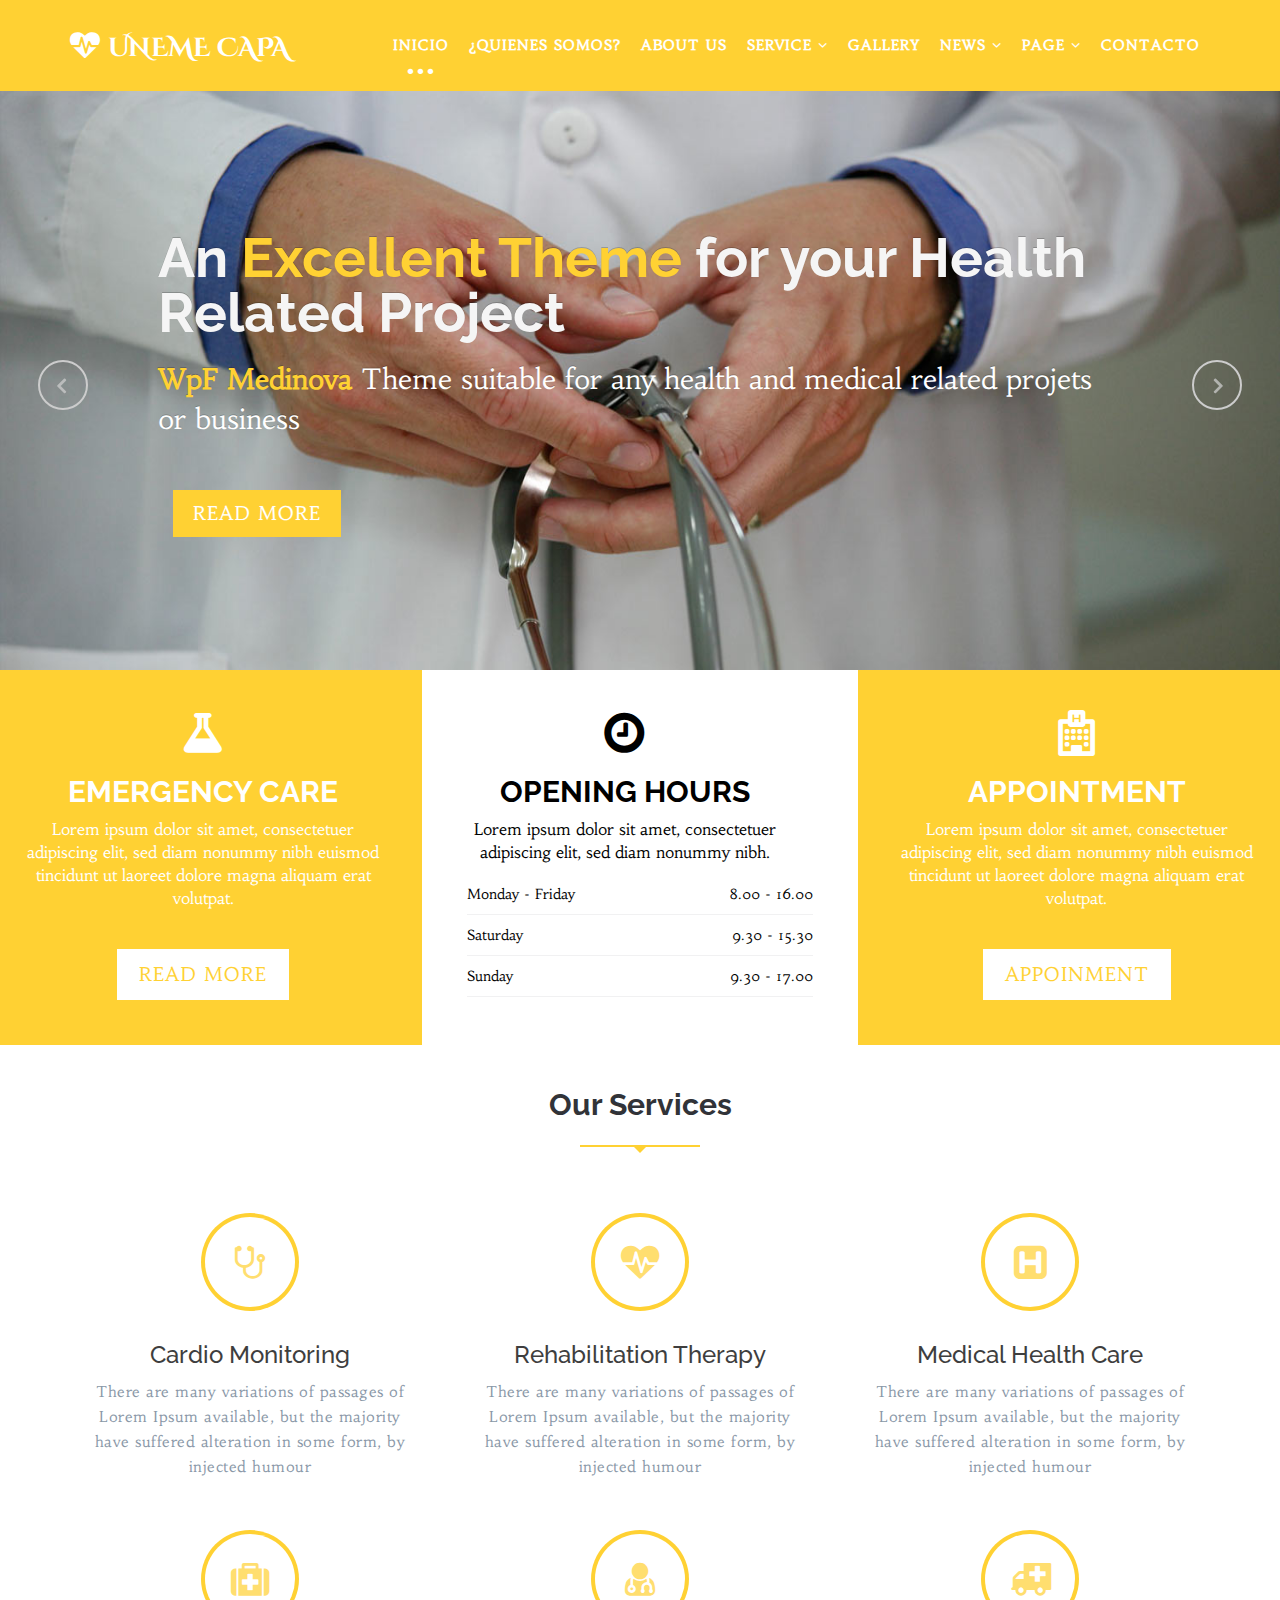
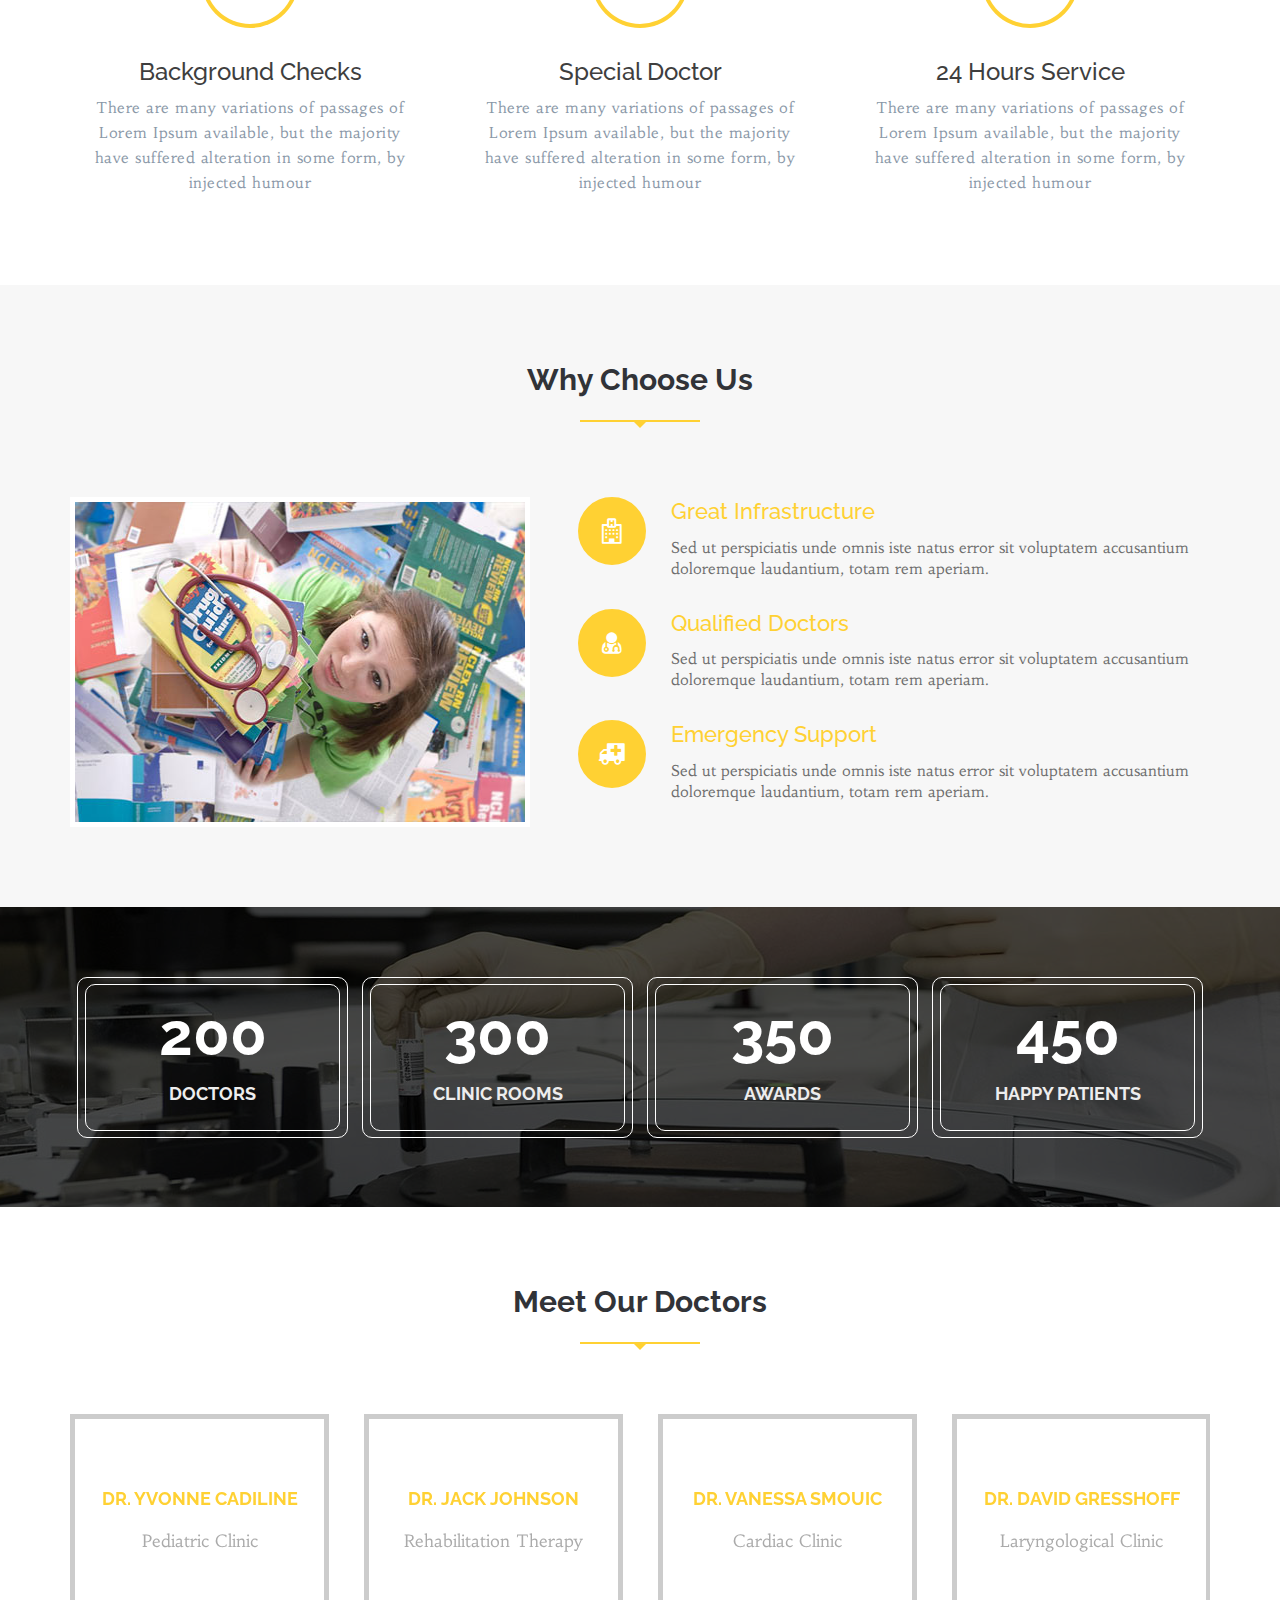
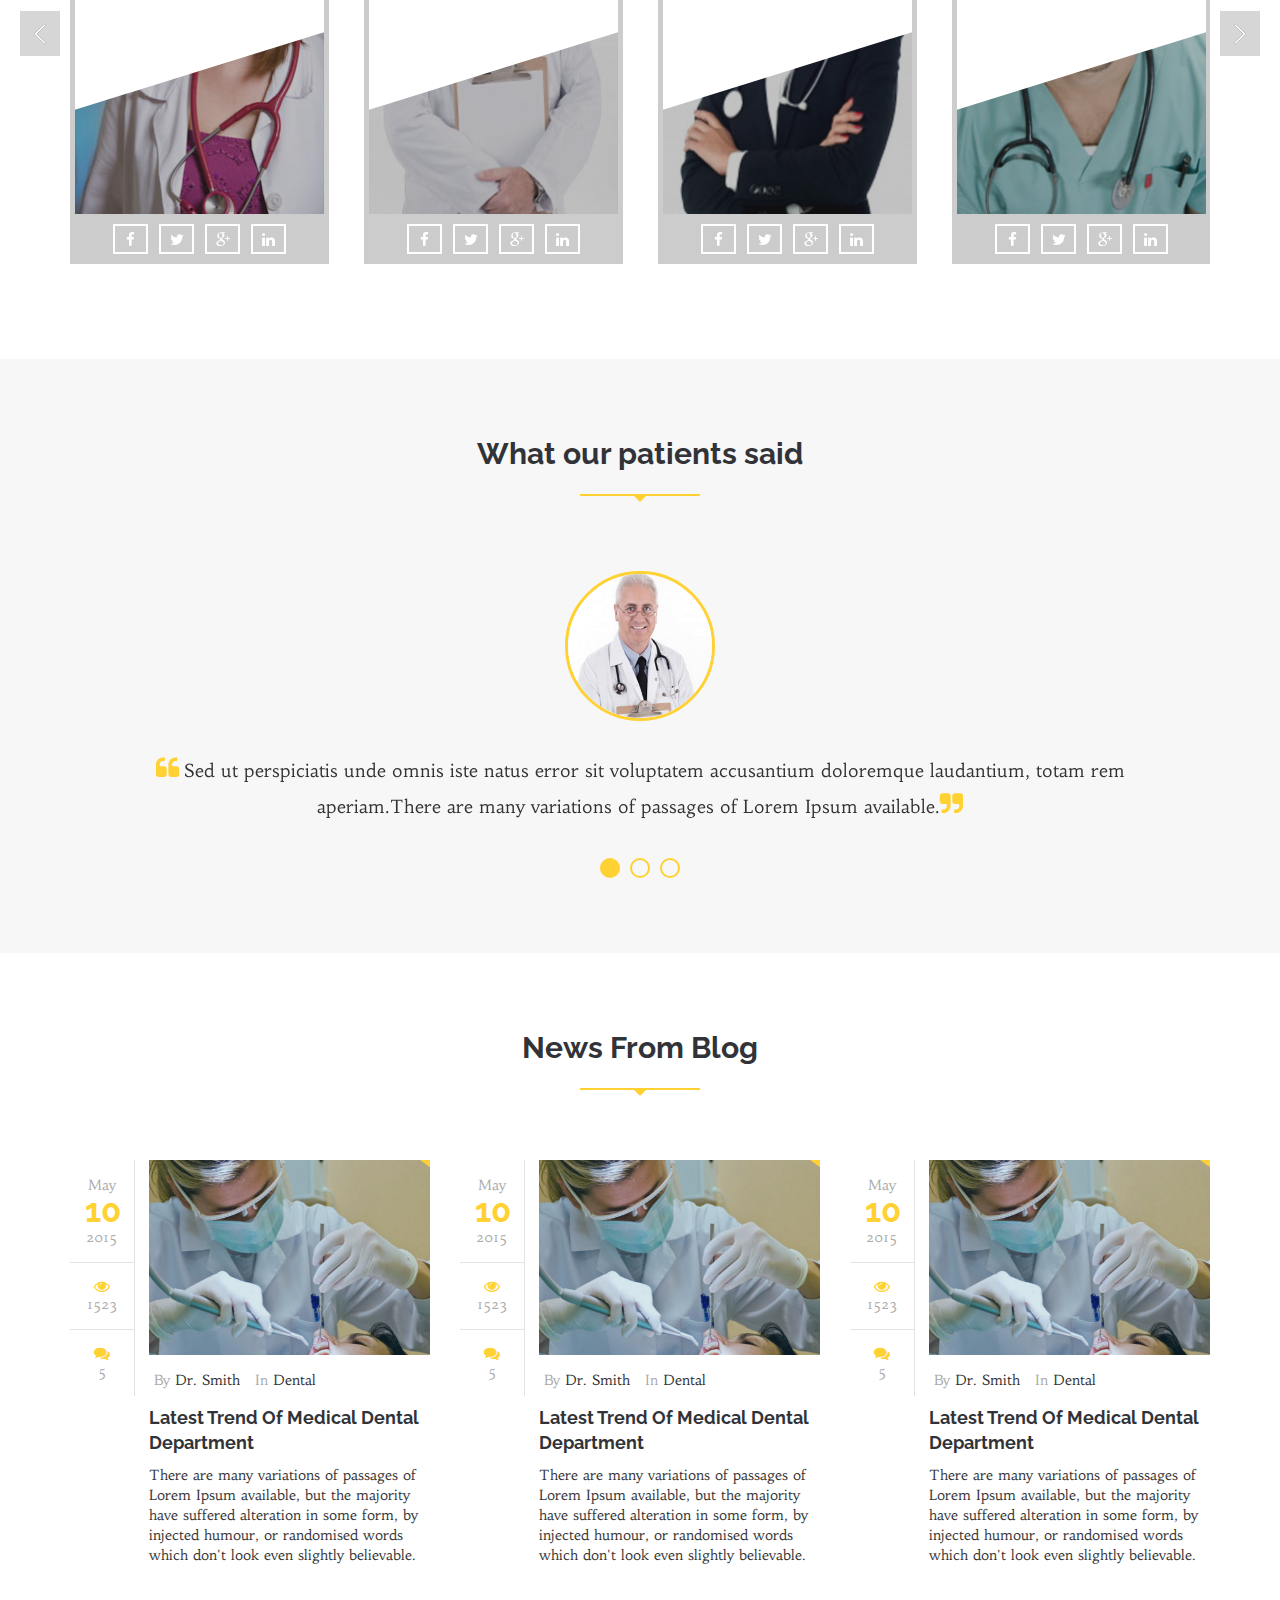
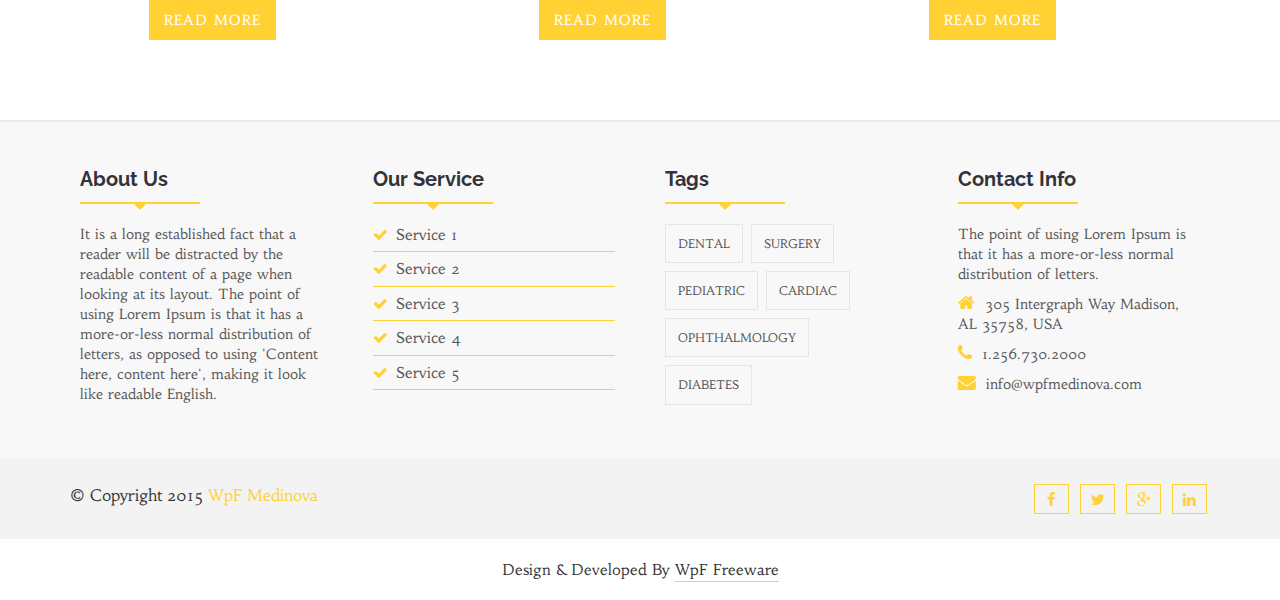
==== index.html @ f989c21c "Proyecto Inicial" ====
<!DOCTYPE html>
<html lang="en">
  <head>
    <!--=============================================== 
    Template Design By WpFreeware Team.
    Author URI : http://www.wpfreeware.com/
    ====================================================-->

    <!-- Basic Page Needs
    ================================================== -->
    <meta charset="utf-8">
    <meta http-equiv="X-UA-Compatible" content="IE=edge">
     <title>UNEME CAPA</title>

    <!-- Mobile Specific Metas
    ================================================== -->
    <meta name="viewport" content="width=device-width, initial-scale=1">

    <!-- Favicon -->
    <link rel="shortcut icon" type="image/icon" href="images/LogoUneme-PhotoRoom.png"/>

    <!-- CSS
    ================================================== -->       
    <!-- Bootstrap css file-->
    <link href="css/bootstrap.min.css" rel="stylesheet">
    <!-- Font awesome css file-->
    <link href="css/font-awesome.min.css" rel="stylesheet">       
    <!-- Default Theme css file -->
    <link id="switcher" href="css/themes/default-theme.css" rel="stylesheet">   
    <!-- Slick slider css file -->
    <link href="css/slick.css" rel="stylesheet"> 
    <!-- Photo Swipe Image Gallery -->     
    <link rel='stylesheet prefetch' href='css/photoswipe.css'>
    <link rel='stylesheet prefetch' href='css/default-skin.css'>    

    <!-- Main structure css file -->
    <link href="style.css" rel="stylesheet">
   
    <!-- Google fonts -->
    <link href='http://fonts.googleapis.com/css?family=Raleway' rel='stylesheet' type='text/css'>  
    <link href='http://fonts.googleapis.com/css?family=Habibi' rel='stylesheet' type='text/css'>   
    <link href='http://fonts.googleapis.com/css?family=Cinzel+Decorative:900' rel='stylesheet' type='text/css'>

    <!-- HTML5 shim and Respond.js for IE8 support of HTML5 elements and media queries -->
    <!-- WARNING: Respond.js doesn't work if you view the page via file:// -->
    <!--[if lt IE 9]>
      <script src="https://oss.maxcdn.com/html5shiv/3.7.2/html5shiv.min.js"></script>
      <script src="https://oss.maxcdn.com/respond/1.4.2/respond.min.js"></script>
    <![endif]--> 
  </head>
  <body>  
    
    <!-- BEGAIN PRELOADER -->
    <div id="preloader">
      <div id="status">&nbsp;</div>
    </div>
    <!-- END PRELOADER -->

    <!-- SCROLL TOP BUTTON -->
    <a class="scrollToTop" href="#"><i class="fa fa-heartbeat"></i></a>
    <!-- END SCROLL TOP BUTTON -->

    <!--=========== BEGIN HEADER SECTION ================-->
    <header id="header">
      <!-- BEGIN MENU -->
      <div class="menu_area">
        <nav class="navbar navbar-default navbar-fixed-top" role="navigation">  
          <div class="container">
            <div class="navbar-header">
              <!-- FOR MOBILE VIEW COLLAPSED BUTTON -->
              <button type="button" class="navbar-toggle collapsed" data-toggle="collapse" data-target="#navbar" aria-expanded="false" aria-controls="navbar">
                <span class="sr-only">Toggle navigation</span>
                <span class="icon-bar"></span>
                <span class="icon-bar"></span>
                <span class="icon-bar"></span>
              </button>
              <!-- LOGO -->              
              <!-- TEXT BASED LOGO -->
              <a class="navbar-brand" href="index.html"><i class="fa fa-heartbeat"></i>UNEME <span>CAPA</span></a>              
              <!-- IMG BASED LOGO  -->
              <!--  <a class="navbar-brand" href="index.html"><img src="images/logo.png" alt="logo"></a>   -->                    
            </div>
            <div id="navbar" class="navbar-collapse collapse">
              <ul id="top-menu" class="nav navbar-nav navbar-right main-nav">
                <li class="active"><a href="index.html">Inicio</a></li>
                <li><a href="features.html">¿Quienes somos?</a></li>
                <li><a href="about-us.html">About Us</a></li>
                <li class="dropdown">
                  <a href="#" class="dropdown-toggle" data-toggle="dropdown" role="button" aria-expanded="false">Service <span class="fa fa-angle-down"></span></a>
                  <ul class="dropdown-menu" role="menu">
                    <li><a href="medical-counseling.html">Medical Counseling</a></li>
                    <li><a href="medical-research.html">Medical Research</a></li>
                    <li><a href="blood-bank.html">Blood Bank</a></li>
                  </ul>
                </li>
                <li><a href="gallery.html">Gallery</a></li>
                <li class="dropdown">
                  <a href="#" class="dropdown-toggle" data-toggle="dropdown">News <span class="fa fa-angle-down"></span></a>
                  <ul class="dropdown-menu" role="menu">
                    <li><a href="blog-archive.html">Blog Archive</a></li>
                    <li><a href="blog-archive-with-left-sidebar.html">Blog Archive with Left Sidebar</a></li>
                    <li><a href="blog-archive-with-right-sidebar.html">Blog Archive with Right Sidebar</a></li>
                    <li><a href="blog-single.html">Blog Single</a></li>
                    <li><a href="blog-single-with-left-sidebar.html">Blog Single with Left Sidebar</a></li>
                    <li><a href="blog-single-with-right-sidebar.html">Blog Single with Right Sidebar</a></li>           
                  </ul>
                </li>
                <li class="dropdown">
                  <a href="#" class="dropdown-toggle" data-toggle="dropdown" role="button" aria-expanded="false">Page <span class="fa fa-angle-down"></span></a>
                  <ul class="dropdown-menu" role="menu">
                    <li><a href="404.html">404 Page</a></li>
                    <li><a href="#">Link Two</a></li>
                    <li><a href="#">Link Three</a></li>               
                  </ul>
                </li>               
                <li><a href="contact.html">Contacto</a></li>
              </ul>           
            </div><!--/.nav-collapse -->
          </div>     
        </nav>  
      </div>
      <!-- END MENU -->    
    </header>
    <!--=========== END HEADER SECTION ================-->   

    <!--=========== BEGIN SLIDER SECTION ================-->
    <section id="sliderArea">
      <!-- Start slider wrapper -->      
      <div class="top-slider">
        <!-- Start First slide -->
        <div class="top-slide-inner">
          <div class="slider-img">
            <img src="images/14.jpg" alt="">
          </div>
          <div class="slider-text">
            <h2>An <strong>Excellent Theme</strong> for your Health Related Project</h2>
            <p><strong>WpF Medinova</strong> Theme suitable for any health and medical related projets or business</p>
            <div class="readmore_area">
              <a data-hover="Read More" href="#"><span>Read More</span></a>                
            </div>
          </div>
        </div>
        <!-- End First slide -->

        <!-- Start 2nd slide -->
        <div class="top-slide-inner">
          <div class="slider-img">
            <img src="images/15.jpg" alt="">
          </div>
          <div class="slider-text">
            <h2><strong>Best Template</strong> For your Medical Website</h2>
            <p><strong>WpF Medinova</strong> Theme suitable for any health and medical related projets or business</p>
            <div class="readmore_area">
              <a data-hover="Read More" href="#"><span>Read More</span></a>                
            </div>
          </div>
        </div>
        <!-- End 2nd slide -->

        <!-- Start Third slide -->
        <div class="top-slide-inner">
          <div class="slider-img">
            <img src="images/7.jpg" alt="">
          </div>
          <div class="slider-text">
            <h2>An <strong>Excellent Theme</strong> for your Health Related Project</h2>
            <p><strong>WpF Medinova</strong> Theme suitable for any health and medical related projets or business</p>
            <div class="readmore_area">
              <a data-hover="Read More" href="#"><span>Read More</span></a>                
            </div>
          </div>
        </div>
        <!-- End Third slide -->

        <!-- Start Fourth slide -->
        <div class="top-slide-inner">
          <div class="slider-img">
            <img src="images/12.jpg" alt="">
          </div>
          <div class="slider-text">
            <h2><strong>Best Template</strong> For your Medical Website</h2>
            <p><strong>WpF Medinova</strong> Theme suitable for any health and medical related projets or business</p>
            <div class="readmore_area">
              <a data-hover="Read More" href="#"><span>Read More</span></a>                
            </div>
          </div>
        </div>
        <!-- End Fourth slide -->

        <!-- Start Fifth slide -->
        <div class="top-slide-inner">
          <div class="slider-img">
            <img src="images/9.jpg" alt="">
          </div>
          <div class="slider-text">
            <h2>An <strong>Excellent Theme</strong> for your Health Related Project</h2>
            <p><strong>WpF Medinova</strong> Theme suitable for any health and medical related projets or business</p>
            <div class="readmore_area">
              <a data-hover="Read More" href="#"><span>Read More</span></a>                
            </div>
          </div>
        </div>
        <!-- End Fifth slide -->
      </div><!-- /top-slider -->
    </section>
    <!--=========== END SLIDER SECTION ================-->

    <!--=========== BEGIN Top Feature SECTION ================-->
    <section id="topFeature">
      <div class="row">
        <!-- Start Single Top Feature -->
        <div class="col-lg-4 col-md-4">
          <div class="row">
            <div class="single-top-feature">
              <span class="fa fa-flask"></span>
              <h3>Emergency Care</h3>
              <p>Lorem ipsum dolor sit amet, consectetuer adipiscing elit, sed diam nonummy nibh euismod tincidunt ut laoreet dolore magna aliquam erat volutpat.</p>
              <div class="readmore_area">
                <a href="#" data-hover="Read More"><span>Read More</span></a>
              </div>
            </div>
          </div>
        </div>
        <!-- End Single Top Feature -->
         
        <!-- Start Single Top Feature -->
        <div class="col-lg-4 col-md-4">
          <div class="row">
            <div class="single-top-feature opening-hours">
              <span class="fa fa-clock-o"></span>
              <h3>Opening Hours</h3>
              <p>Lorem ipsum dolor sit amet, consectetuer adipiscing elit, sed diam nonummy nibh.</p>
              <ul class="opening-table">
                <li>
                  <span>Monday - Friday</span>
                  <div class="value">8.00 - 16.00</div>
                </li>
                <li>
                  <span>Saturday</span>
                  <div class="value">9.30 - 15.30</div>
                </li>
                <li>
                  <span>Sunday</span>
                  <div class="value">9.30 - 17.00</div>
                </li>
              </ul>              
            </div>
          </div>
        </div>
        <!-- End Single Top Feature -->

        <!-- Start Single Top Feature -->
        <div class="col-lg-4 col-md-4">
          <div class="row">
            <div class="single-top-feature">
              <span class="fa fa-hospital-o"></span>
              <h3>Appointment</h3>
              <p>Lorem ipsum dolor sit amet, consectetuer adipiscing elit, sed diam nonummy nibh euismod tincidunt ut laoreet dolore magna aliquam erat volutpat.</p>
              <div class="readmore_area">
                <a data-toggle="modal" data-target="#myModal" href="#" data-hover="Appoinment"><span>Appoinment</span></a>    
              </div>
              <!-- start modal window -->
              <div class="modal fade" id="myModal" tabindex="-1" role="dialog" aria-labelledby="myModalLabel" aria-hidden="true">
                <div class="modal-dialog">
                  <div class="modal-content">
                    <div class="modal-header">
                      <button type="button" class="close" data-dismiss="modal" aria-hidden="true">&times;</button>
                      <h4 class="modal-title" id="myModalLabel">Appoinment Details</h4>
                    </div>
                    <div class="modal-body">
                      <div class="appointment-area">
                        <form class="appointment-form">
                          <div class="row">
                            <div class="col-md-6 col-sm-6">
                              <label class="control-label">Your name <span class="required">*</span>
                              </label>
                              <input type="text" class="wp-form-control wpcf7-text" placeholder="Your name">
                            </div>
                            <div class="col-md-6 col-sm-6">
                              <label class="control-label">Your Email <span class="required">*</span>
                              </label>
                              <input type="mail" class="wp-form-control wpcf7-email" placeholder="Email address">  
                            </div>
                          </div>
                          <div class="row">
                            <div class="col-md-6 col-sm-6">
                              <label class="control-label">Your Birth <span class="required">*</span>
                              </label>
                              <input type="text" class="wp-form-control wpcf7-text" placeholder="dd/mm/yy">
                            </div>
                            <div class="col-md-6 col-sm-6">
                              <label class="control-label">Your Phone <span class="required">*</span>
                              </label>
                              <input type="text" class="wp-form-control wpcf7-text" placeholder="Phone No">  
                            </div>
                          </div>
                          <div class="row">
                            <div class="col-md-6 col-sm-6">
                              <label class="control-label">Appointment Date <span class="required">*</span>
                              </label>
                              <input type="text" class="wp-form-control wpcf7-text" placeholder="dd/mm/yy">
                            </div>
                            <div class="col-md-6 col-sm-6">
                              <label class="control-label">Select Department <span class="required">*</span>
                              </label>
                              <select class="wp-form-control wpcf7-select">
                                <option val="1">Dental</option>
                                <option val="2">cardiology</option>
                                <option val="3">neurology</option>
                                <option val="4">Drugstore</option>
                                <option val="5">x-ray</option>
                                <option val="6">birth</option>
                                <option val="7">general</option>
                                <option val="8">testing</option>
                                <option val="9">first-aid</option>
                                <option val="10">immunizations</option><option val="11">pulmonary</option>
                              </select> 
                            </div>
                          </div>         
                          <input type="text" class="wp-form-control wpcf7-text" placeholder="Subject">
                          <textarea class="wp-form-control wpcf7-textarea" cols="30" rows="10" placeholder="What would you like to tell us"></textarea>
                         <button class="wpcf7-submit button--itzel" type="submit"><i class="button__icon fa fa-share"></i><span>Book Appointment</span></button>  
                        </form>
                      </div>
                    </div>                    
                  </div><!-- /.modal-content -->
                </div><!-- /.modal-dialog -->
              </div><!-- /.modal -->
            </div>
          </div>
        </div>
        <!-- End Single Top Feature -->
      </div>
    </section>
    <!--=========== END Top Feature SECTION ================-->

    <!--=========== BEGIN Service SECTION ================-->
    <section id="service">
      <div class="container">
        <div class="row">
          <div class="col-lg-12 col-md-12">
            <div class="service-area">
              <!-- Start Service Title -->
              <div class="section-heading">
                <h2>Our Services</h2>
                <div class="line"></div>
              </div>
              <!-- Start Service Content -->
              <div class="service-content">
                <div class="row">
                  <!-- Start Single Service -->
                  <div class="col-lg-4 col-md-4">
                    <div class="single-service">
                      <div class="service-icon">
                        <span class="fa fa-stethoscope service-icon-effect"></span>  
                      </div>                      
                      <h3><a href="#">Cardio Monitoring</a></h3>
                      <p>There are many variations of passages of Lorem Ipsum available, but the majority have suffered alteration in some form, by injected humour</p>
                    </div>
                  </div>
                  <!-- Start Single Service -->
                  <div class="col-lg-4 col-md-4">
                    <div class="single-service">
                      <div class="service-icon">
                        <span class="fa fa-heartbeat service-icon-effect"></span>  
                      </div>                      
                      <h3><a href="#">Rehabilitation Therapy</a></h3>
                      <p>There are many variations of passages of Lorem Ipsum available, but the majority have suffered alteration in some form, by injected humour</p>
                    </div>
                  </div>
                  <!-- Start Single Service -->
                  <div class="col-lg-4 col-md-4">
                    <div class="single-service">
                      <div class="service-icon">
                        <span class="fa fa-h-square service-icon-effect"></span>  
                      </div>                      
                      <h3><a href="#">Medical Health Care</a></h3>
                      <p>There are many variations of passages of Lorem Ipsum available, but the majority have suffered alteration in some form, by injected humour</p>
                    </div>
                  </div>
                  <!-- Start Single Service -->
                  <div class="col-lg-4 col-md-4">
                    <div class="single-service">
                      <div class="service-icon">
                        <span class="fa fa-medkit service-icon-effect"></span>  
                      </div>                      
                      <h3><a href="#">Background Checks</a></h3>
                      <p>There are many variations of passages of Lorem Ipsum available, but the majority have suffered alteration in some form, by injected humour</p>
                    </div>
                  </div>
                  <!-- Start Single Service -->
                  <div class="col-lg-4 col-md-4">
                    <div class="single-service">
                      <div class="service-icon">
                        <span class="fa fa-user-md service-icon-effect"></span>  
                      </div>                      
                      <h3><a href="#">Special Doctor</a></h3>
                      <p>There are many variations of passages of Lorem Ipsum available, but the majority have suffered alteration in some form, by injected humour</p>
                    </div>
                  </div>
                  <!-- Start Single Service -->
                  <div class="col-lg-4 col-md-4">
                    <div class="single-service">
                      <div class="service-icon">
                        <span class="fa fa-ambulance service-icon-effect"></span>  
                      </div>                      
                      <h3><a href="#">24 Hours Service</a></h3>
                      <p>There are many variations of passages of Lorem Ipsum available, but the majority have suffered alteration in some form, by injected humour</p>
                    </div>
                  </div>
                </div>
              </div>
            </div>
          </div>
        </div>
      </div>
    </section>
    <!--=========== End Service SECTION ================-->

    <!--=========== BEGAIN Why Choose Us SECTION ================-->
    <section id="whychooseSection">
      <div class="container">
        <div class="row">
          <div class="col-lg-12 col-md-12">
            <div class="service-area">
              <!-- Start Service Title -->
              <div class="section-heading">
                <h2>Why Choose Us</h2>
                <div class="line"></div>
              </div>              
            </div>
          </div>
          <div class="col-lg-12 col-md-12">
            <div class="row">
              <div class="col-lg-5 col-md-6 col-sm-6 col-xs-12">
                <div class="whyChoose-left">
                  <div class="whychoose-slider">
                    <div class="whychoose-singleslide">
                      <img src="images/choose-us-img1.jpg" alt="img">
                    </div>
                    <div class="whychoose-singleslide">
                      <img src="images/choose-us-img2.jpg" alt="img">
                    </div>
                    <div class="whychoose-singleslide">
                      <img src="images/choose-us-img3.jpg" alt="img">
                    </div>
                  </div>
                </div>
              </div>
              <div class="col-lg-7 col-md-6 col-sm-6 col-xs-12">
                <div class="whyChoose-right">
                  <div class="media">
                    <div class="media-left">
                      <a href="#" class="media-icon">
                        <span class="fa fa-hospital-o"></span>
                      </a>
                    </div>
                    <div class="media-body">
                      <h4 class="media-heading">Great Infrastructure</h4>
                      <p>Sed ut perspiciatis unde omnis iste natus error sit voluptatem accusantium doloremque laudantium, totam rem aperiam.</p>  
                    </div>
                  </div>
                  <div class="media">
                    <div class="media-left">
                      <a href="#" class="media-icon">
                        <span class="fa fa-user-md"></span>
                      </a>
                    </div>
                    <div class="media-body">
                      <h4 class="media-heading">Qualified Doctors</h4>
                      <p>Sed ut perspiciatis unde omnis iste natus error sit voluptatem accusantium doloremque laudantium, totam rem aperiam.</p>  
                    </div>
                  </div>
                  <div class="media">
                    <div class="media-left">
                      <a href="#" class="media-icon">
                        <span class="fa fa-ambulance"></span>
                      </a>
                    </div>
                    <div class="media-body">
                      <h4 class="media-heading">Emergency Support</h4>
                      <p>Sed ut perspiciatis unde omnis iste natus error sit voluptatem accusantium doloremque laudantium, totam rem aperiam.</p>  
                    </div>
                  </div>
                </div>
              </div>
            </div>
          </div>          
        </div>
      </div>
    </section>
    <!--=========== END Why Choose Us SECTION ================-->

    <!--=========== BEGAIN Counter SECTION ================-->
    <section id="counterSection">
      <div class="container">
        <div class="row">
          <div class="col-lg-12 col-md-12">
            <div class="counter-area">
              <div class="col-lg-3 col-md-3 col-sm-6">
                <div class="counter-box">
                  <div class="counter-no counter">
                    200
                  </div>
                  <div class="counter-label">Doctors</div>
                </div>
              </div>
              <div class="col-lg-3 col-md-3 col-sm-6">
                 <div class="counter-box">
                  <div class="counter-no counter">
                    300
                  </div>
                  <div class="counter-label">Clinic Rooms</div>
                </div>
              </div>
              <div class="col-lg-3 col-md-3 col-sm-6">
                 <div class="counter-box">
                  <div class="counter-no counter">
                    350
                  </div>
                  <div class="counter-label">Awards</div>
                </div>
              </div>
              <div class="col-lg-3 col-md-3 col-sm-6">
                 <div class="counter-box">
                  <div class="counter-no counter">
                    450
                  </div>
                  <div class="counter-label">Happy Patients</div>
                </div>
              </div>
            </div>
          </div>
        </div>
      </div>
    </section>
    <!--=========== End Counter SECTION ================-->

    <!--=========== BEGAIN Doctors SECTION ================-->
    <section id="meetDoctors">
      <div class="container">
        <div class="row">
          <div class="col-lg-12 col-md-12">
            <div class="meetDoctors-area">
             <!-- Start Service Title -->
              <div class="section-heading">
                <h2>Meet Our Doctors</h2>
                <div class="line"></div>
              </div>
              <div class="doctors-area">
                <ul class="doctors-nav">
                  <li>
                    <div class="single-doctor">
                      <a class="tdoctor" href="#" data-path-hover="m 180,34.57627 -180,0 L 0,0 180,0 z">
                        <figure>
                          <img src="images/doctor-1.jpg" />
                          <svg viewBox="0 0 180 320" preserveAspectRatio="none"><path d="M 180,160 0,218 0,0 180,0 z"/></svg>
                          <figcaption>
                            <h2>Dr. Yvonne Cadiline</h2>
                            <p>Pediatric Clinic</p>
                            <button>View</button>             
                          </figcaption>
                        </figure>
                      </a>
                      <div class="single-doctor-social">
                        <a href="#"><span class="fa fa-facebook"></span></a>
                        <a href="#"><span class="fa fa-twitter"></span></a>
                        <a href="#"><span class="fa fa-google-plus"></span></a>
                        <a href="#"><span class="fa fa-linkedin"></span></a>
                      </div>
                    </div>
                  </li>
                  <li>
                    <div class="single-doctor">
                      <div class="single-doctor">
                      <a class="tdoctor" href="#" data-path-hover="m 180,34.57627 -180,0 L 0,0 180,0 z">
                        <figure>
                          <img src="images/doctor-2.jpg" />
                          <svg viewBox="0 0 180 320" preserveAspectRatio="none"><path d="M 180,160 0,218 0,0 180,0 z"/></svg>
                          <figcaption>
                            <h2>DR. Jack Johnson</h2>
                            <p>Rehabilitation Therapy</p>
                            <button>View</button>             
                          </figcaption>
                        </figure>
                      </a>
                      <div class="single-doctor-social">
                        <a href="#"><span class="fa fa-facebook"></span></a>
                        <a href="#"><span class="fa fa-twitter"></span></a>
                        <a href="#"><span class="fa fa-google-plus"></span></a>
                        <a href="#"><span class="fa fa-linkedin"></span></a>
                      </div>
                    </div>
                    </div>
                  </li>
                  <li>
                    <div class="single-doctor">
                      <div class="single-doctor">
                      <a class="tdoctor" href="#" data-path-hover="m 180,34.57627 -180,0 L 0,0 180,0 z">
                        <figure>
                          <img src="images/doctor-3.jpg" />
                          <svg viewBox="0 0 180 320" preserveAspectRatio="none"><path d="M 180,160 0,218 0,0 180,0 z"/></svg>
                          <figcaption>
                            <h2>Dr. Vanessa Smouic</h2>
                            <p>Cardiac Clinic</p>
                            <button>View</button>             
                          </figcaption>
                        </figure>
                      </a>
                      <div class="single-doctor-social">
                        <a href="#"><span class="fa fa-facebook"></span></a>
                        <a href="#"><span class="fa fa-twitter"></span></a>
                        <a href="#"><span class="fa fa-google-plus"></span></a>
                        <a href="#"><span class="fa fa-linkedin"></span></a>
                      </div>
                    </div>
                    </div>
                  </li>
                  <li>
                    <div class="single-doctor">
                      <div class="single-doctor">
                      <a class="tdoctor" href="#" data-path-hover="m 180,34.57627 -180,0 L 0,0 180,0 z">
                        <figure>
                          <img src="images/doctor-5.jpg" />
                          <svg viewBox="0 0 180 320" preserveAspectRatio="none"><path d="M 180,160 0,218 0,0 180,0 z"/></svg>
                          <figcaption>
                            <h2>Dr. David Gresshoff</h2>
                            <p>Laryngological Clinic</p>
                            <button>View</button>             
                          </figcaption>
                        </figure>
                      </a>
                      <div class="single-doctor-social">
                        <a href="#"><span class="fa fa-facebook"></span></a>
                        <a href="#"><span class="fa fa-twitter"></span></a>
                        <a href="#"><span class="fa fa-google-plus"></span></a>
                        <a href="#"><span class="fa fa-linkedin"></span></a>
                      </div>
                    </div>
                    </div>
                  </li>
                   <li>
                    <div class="single-doctor">
                      <a class="tdoctor" href="#" data-path-hover="m 180,34.57627 -180,0 L 0,0 180,0 z">
                        <figure>
                          <img src="images/doctor-1.jpg" />
                          <svg viewBox="0 0 180 320" preserveAspectRatio="none"><path d="M 180,160 0,218 0,0 180,0 z"/></svg>
                          <figcaption>
                            <h2>Dr. Yvonne Cadiline</h2>
                            <p>Pediatric Clinic</p>
                            <button>View</button>             
                          </figcaption>
                        </figure>
                      </a>
                      <div class="single-doctor-social">
                        <a href="#"><span class="fa fa-facebook"></span></a>
                        <a href="#"><span class="fa fa-twitter"></span></a>
                        <a href="#"><span class="fa fa-google-plus"></span></a>
                        <a href="#"><span class="fa fa-linkedin"></span></a>
                      </div>
                    </div>
                  </li>
                  <li>
                    <div class="single-doctor">
                      <div class="single-doctor">
                      <a class="tdoctor" href="#" data-path-hover="m 180,34.57627 -180,0 L 0,0 180,0 z">
                        <figure>
                          <img src="images/doctor-2.jpg" />
                          <svg viewBox="0 0 180 320" preserveAspectRatio="none"><path d="M 180,160 0,218 0,0 180,0 z"/></svg>
                          <figcaption>
                            <h2>DR. Jack Johnson</h2>
                            <p>Rehabilitation Therapy</p>
                            <button>View</button>             
                          </figcaption>
                        </figure>
                      </a>
                      <div class="single-doctor-social">
                        <a href="#"><span class="fa fa-facebook"></span></a>
                        <a href="#"><span class="fa fa-twitter"></span></a>
                        <a href="#"><span class="fa fa-google-plus"></span></a>
                        <a href="#"><span class="fa fa-linkedin"></span></a>
                      </div>
                    </div>
                    </div>
                  </li>
                  <li>
                    <div class="single-doctor">
                      <div class="single-doctor">
                      <a class="tdoctor" href="#" data-path-hover="m 180,34.57627 -180,0 L 0,0 180,0 z">
                        <figure>
                          <img src="images/doctor-3.jpg" />
                          <svg viewBox="0 0 180 320" preserveAspectRatio="none"><path d="M 180,160 0,218 0,0 180,0 z"/></svg>
                          <figcaption>
                            <h2>Dr. Vanessa Smouic</h2>
                            <p>Cardiac Clinic</p>
                            <button>View</button>             
                          </figcaption>
                        </figure>
                      </a>
                      <div class="single-doctor-social">
                        <a href="#"><span class="fa fa-facebook"></span></a>
                        <a href="#"><span class="fa fa-twitter"></span></a>
                        <a href="#"><span class="fa fa-google-plus"></span></a>
                        <a href="#"><span class="fa fa-linkedin"></span></a>
                      </div>
                    </div>
                    </div>
                  </li>
                  <li>
                    <div class="single-doctor">
                      <div class="single-doctor">
                      <a class="tdoctor" href="#" data-path-hover="m 180,34.57627 -180,0 L 0,0 180,0 z">
                        <figure>
                          <img src="images/doctor-5.jpg" />
                          <svg viewBox="0 0 180 320" preserveAspectRatio="none"><path d="M 180,160 0,218 0,0 180,0 z"/></svg>
                          <figcaption>
                            <h2>Dr. David Gresshoff</h2>
                            <p>Laryngological Clinic</p>
                            <button>View</button>             
                          </figcaption>
                        </figure>
                      </a>
                      <div class="single-doctor-social">
                        <a href="#"><span class="fa fa-facebook"></span></a>
                        <a href="#"><span class="fa fa-twitter"></span></a>
                        <a href="#"><span class="fa fa-google-plus"></span></a>
                        <a href="#"><span class="fa fa-linkedin"></span></a>
                      </div>
                    </div>
                    </div>
                  </li>
                </ul>
              </div>
            </div>
          </div>
        </div>
      </div>
    </section>
    <!--=========== End Doctors SECTION ================-->

    <!--=========== BEGAIN Testimonial SECTION ================-->
    <section id="testimonial">
      <div class="container">
        <div class="row">
          <div class="col-lg-12 col-md-12">
            <div class="testimonial-area">
             <!-- Start Service Title -->
              <div class="section-heading">
                <h2>What our patients said</h2>
                <div class="line"></div>
              </div>
              <div class="testimonial-area">
                <ul class="testimonial-nav">
                  <li>
                    <div class="single-testimonial">
                      <div class="testimonial-img">
                        <img src="images/patients-3.jpg" alt="img">
                      </div>
                      <div class="testimonial-cotent">
                        <p class="testimonial-parg">Sed ut perspiciatis unde omnis iste natus error sit voluptatem accusantium doloremque laudantium, totam rem aperiam.There are many variations of passages of Lorem Ipsum available.</p>
                      </div>
                    </div>
                  </li> 
                  <li>
                    <div class="single-testimonial">
                      <div class="testimonial-img">
                        <img src="images/patients-1.jpg" alt="img">
                      </div>
                      <div class="testimonial-cotent">
                        <p class="testimonial-parg">There are many variations of passages of Lorem Ipsum available.Sed ut perspiciatis unde omnis iste natus error sit voluptatem accusantium doloremque laudantium, totam rem aperiam.</p>
                      </div>
                    </div>
                  </li> 
                  <li>
                    <div class="single-testimonial">
                      <div class="testimonial-img">
                        <img src="images/patients-2.jpg" alt="img">
                      </div>
                      <div class="testimonial-cotent">
                        <p class="testimonial-parg">Sed ut perspiciatis unde omnis iste natus error sit voluptatem accusantium doloremque laudantium, totam rem aperiam.There are many variations of passages of Lorem Ipsum available.</p>
                      </div>
                    </div>
                  </li>                 
                </ul>
              </div>
            </div>
          </div>
        </div>
      </div>
    </section>
    <!--=========== End Testimonial SECTION ================-->

    <!--=========== BEGAIN Home Blog SECTION ================-->
    <section id="homeBLog">
      <div class="container">
        <div class="row">
          <div class="col-lg-12 col-md-12">
            <div class="homBlog-area">
             <!-- Start Service Title -->
              <div class="section-heading">
                <h2>News From Blog</h2>
                <div class="line"></div>
              </div> 
              <!-- Start Home Blog Content -->
              <div class="homeBlog-content">
                <div class="row">
                  <!-- Start Single Blog -->
                  <div class="col-lg-4 col-md-4 col-sm-4">
                    <div class="single-Blog">
                      <div class="single-blog-left">
                        <ul class="blog-comments-box">
                          <li>May <h2>10</h2>2015</li>
                          <li><span class="fa fa-eye"></span>1523</li>
                          <li><a href="#"><span class="fa fa-comments"></span>5</a></li>
                        </ul>
                      </div>
                      <div class="single-blog-right">
                        <div class="blog-img">
                          <figure class="blog-figure">
                           <a href="#"><img src="images/choose-us-img3.jpg" alt="img"></a>
                            <span class="image-effect"></span>
                          </figure>
                        </div>
                        <div class="blog-author">
                          <ul>
                            <li>By <a href="#">Dr. Smith</a></li>
                            <li>In <a href="#">Dental</a></li>
                          </ul>
                        </div>
                        <div class="blog-content">
                          <h2>Latest Trend Of Medical Dental Department</h2>
                          <p>There are many variations of passages of Lorem Ipsum available, but the majority have suffered alteration in some form, by injected humour, or randomised words which don't look even slightly believable.</p>
                          <div class="readmore_area">
                            <a href="#" data-hover="Read More"><span>Read More</span></a>                
                          </div>
                        </div>
                      </div>
                    </div>
                  </div>
                   <!-- Start Single Blog -->
                  <div class="col-lg-4 col-md-4 col-sm-4">
                    <div class="single-Blog">
                      <div class="single-blog-left">
                        <ul class="blog-comments-box">
                          <li>May <h2>10</h2>2015</li>
                          <li><span class="fa fa-eye"></span>1523</li>
                          <li><a href="#"><span class="fa fa-comments"></span>5</a></li>
                        </ul>
                      </div>
                      <div class="single-blog-right">
                         <div class="blog-img">
                          <figure class="blog-figure">
                           <a href="#"><img src="images/choose-us-img3.jpg" alt="img"></a>
                            <span class="image-effect"></span>
                          </figure>
                        </div>
                        <div class="blog-author">
                          <ul>
                            <li>By <a href="#">Dr. Smith</a></li>
                            <li>In <a href="#">Dental</a></li>
                          </ul>
                        </div>
                        <div class="blog-content">
                          <h2>Latest Trend Of Medical Dental Department</h2>
                          <p>There are many variations of passages of Lorem Ipsum available, but the majority have suffered alteration in some form, by injected humour, or randomised words which don't look even slightly believable.</p>
                          <div class="readmore_area">
                            <a href="#" data-hover="Read More"><span>Read More</span></a>                
                          </div>
                        </div>
                      </div>
                    </div>
                  </div>
                   <!-- Start Single Blog -->
                  <div class="col-lg-4 col-md-4 col-sm-4">
                    <div class="single-Blog">
                      <div class="single-blog-left">
                        <ul class="blog-comments-box">
                          <li>May <h2>10</h2>2015</li>
                          <li><span class="fa fa-eye"></span>1523</li>
                          <li><a href="#"><span class="fa fa-comments"></span>5</a></li>
                        </ul>
                      </div>
                      <div class="single-blog-right">
                         <div class="blog-img">
                          <figure class="blog-figure">
                           <a href="#"><img src="images/choose-us-img3.jpg" alt="img"></a>
                            <span class="image-effect"></span>
                          </figure>
                        </div>
                        <div class="blog-author">
                          <ul>
                            <li>By <a href="#">Dr. Smith</a></li>
                            <li>In <a href="#">Dental</a></li>
                          </ul>
                        </div>
                        <div class="blog-content">
                          <h2>Latest Trend Of Medical Dental Department</h2>
                          <p>There are many variations of passages of Lorem Ipsum available, but the majority have suffered alteration in some form, by injected humour, or randomised words which don't look even slightly believable.</p>
                          <div class="readmore_area">
                            <a href="#" data-hover="Read More"><span>Read More</span></a>                
                          </div>
                        </div>
                      </div>
                    </div>
                  </div>
                </div>
              </div>             
            </div>
          </div>
        </div>
      </div>
    </section>
    <!--=========== End Home Blog SECTION ================-->

    <!--=========== Start Footer SECTION ================-->
    <footer id="footer">
      <!-- Start Footer Top -->
      <div class="footer-top">
        <div class="container">
          <div class="row">
            <div class="col-lg-3 col-md-3 col-sm-3">
              <div class="single-footer-widget">
                <div class="section-heading">
                <h2>About Us</h2>
                <div class="line"></div>
              </div>           
              <p>It is a long established fact that a reader will be distracted by the readable content of a page when looking at its layout. The point of using Lorem Ipsum is that it has a more-or-less normal distribution of letters, as opposed to using 'Content here, content here', making it look like readable English.</p>
              </div>
            </div>
            <div class="col-lg-3 col-md-3 col-sm-3">
              <div class="single-footer-widget">
                <div class="section-heading">
                <h2>Our Service</h2>
                <div class="line"></div>
              </div>
              <ul class="footer-service">
                <li><a href="#"><span class="fa fa-check"></span>Service 1</a></li>
                <li><a href="#"><span class="fa fa-check"></span>Service 2</a></li>
                <li><a href="#"><span class="fa fa-check"></span>Service 3</a></li>
                <li><a href="#"><span class="fa fa-check"></span>Service 4</a></li>
                <li><a href="#"><span class="fa fa-check"></span>Service 5</a></li>
              </ul>
              </div>
            </div>
            <div class="col-lg-3 col-md-3 col-sm-3">
              <div class="single-footer-widget">
                <div class="section-heading">
                <h2>Tags</h2>
                <div class="line"></div>
              </div>
                <ul class="tag-nav">
                  <li><a href="#">Dental</a></li>
                  <li><a href="#">Surgery</a></li>
                  <li><a href="#">Pediatric</a></li>
                  <li><a href="#">Cardiac</a></li>
                  <li><a href="#">Ophthalmology</a></li>
                  <li><a href="#">Diabetes</a></li>
                </ul>
              </div>
            </div>
            <div class="col-lg-3 col-md-3 col-sm-3">
              <div class="single-footer-widget">
                <div class="section-heading">
                <h2>Contact Info</h2>
                <div class="line"></div>
              </div>
              <p>The point of using Lorem Ipsum is that it has a more-or-less normal distribution of letters.</p>
              <address class="contact-info">
                <p><span class="fa fa-home"></span>305 Intergraph Way
                Madison, AL 35758, USA</p>
                <p><span class="fa fa-phone"></span>1.256.730.2000</p>
                <p><span class="fa fa-envelope"></span>info@wpfmedinova.com</p>
              </address>
              </div>
            </div>
          </div>
        </div>
      </div>
      <!-- Start Footer Middle -->
      <div class="footer-middle">
        <div class="container">
          <div class="row">
          <div class="col-lg-6 col-md-6 col-sm-6 col-xs-12">
            <div class="footer-copyright">
              <p>&copy; Copyright 2015 <a href="index.html">WpF Medinova</a></p>
            </div>
          </div>
          <div class="col-lg-6 col-md-6 col-sm-6 col-xs-12">
            <div class="footer-social">              
                <a href="#"><span class="fa fa-facebook"></span></a>
                <a href="#"><span class="fa fa-twitter"></span></a>
                <a href="#"><span class="fa fa-google-plus"></span></a>
                <a href="#"><span class="fa fa-linkedin"></span></a>     
            </div>
          </div>
        </div>
        </div>
      </div>
      <!-- Start Footer Bottom -->
      <div class="footer-bottom">
        <div class="container">
          <div class="row">
            <div class="col-md-12">
              <p>Design & Developed By <a rel="nofollow" href="http://www.wpfreeware.com/">WpF Freeware</a></p>
            </div>
          </div>
        </div>
      </div>
    </footer>
    <!--=========== End Footer SECTION ================-->

    <!-- jQuery Library  -->
    <script src="js/jquery.js"></script>    
    <!-- Bootstrap default js -->
    <script src="js/bootstrap.min.js"></script>
    <!-- slick slider -->
    <script src="js/slick.min.js"></script>    
    <script type="text/javascript" src="js/modernizr.custom.79639.js"></script>      
    <!-- counter -->
    <script src="js/waypoints.min.js"></script>
    <script src="js/jquery.counterup.min.js"></script>
    <!-- Doctors hover effect -->
    <script src="js/snap.svg-min.js"></script>
    <script src="js/hovers.js"></script>
    <!-- Photo Swipe Gallery Slider -->
    <script src='js/photoswipe.min.js'></script>
    <script src='js/photoswipe-ui-default.min.js'></script>    
    <script src="js/photoswipe-gallery.js"></script>

    <!-- Custom JS -->
    <script src="js/custom.js"></script>
     
  </body>
</html>
---- css/themes/default-theme.css ----
/*=======================================
Template Design By WpFreeware Team.
Author URI : http://www.wpfreeware.com/
========================================*/

.scrollToTop {
  background-color: #ffd133;
  border:1px solid #ffd133;
}
.scrollToTop:hover, .scrollToTop:focus,.readmore_area a::before,.sl-slider h2> strong,.sl-slider p> strong,
.single-top-feature .readmore_area a span,.service-icon-effect,.service-icon .service-icon-effect:hover,.single-service>h3 a:hover,.single-service>h3 a:focus,
.whyChoose-right .media-heading,.whyChoose-right .media:hover .media-icon,.doctors-nav figcaption h2,
.testimonial-cotent > p span,.testimonial-nav .slick-dots li.slick-active button::before,.blog-comments-box li > h2,.blog-comments-box li span,
.blog-author > ul > li a:hover,.footer-service li > a:hover,.footer-service li > a span,.contact-info > p span,.footer-copyright>p>a,
.blog-breadcrumbs-right .breadcrumb > li a:hover,.blog-breadcrumbs-right .breadcrumb > .active,.blog-details blockquote::before,.blog-details blockquote::after,
.sidebar-widget p>a,.sidebar-widget>ul li>a:hover,.postnav-left:hover .navg-title,.postnav-right:hover .navg-title,.author-name:hover,
.similar-post .media-body a:hover,.similar-post > h2,.nav-tabs > li.active > a, .nav-tabs > li.active > a:focus, .nav-tabs > li.active > a:hover,
.button--itzel .button__icon,.button--itzel > span,#myModal .modal-title,
.form-submit input:hover,.error-page-area h1,.error-page-area h3{
  color: #ffd133;   
}
.navbar-default {
  background-color: #ffd133;
  border-color: #ffd133; 
}
.navbar-default .navbar-nav > .active > a, .navbar-default .navbar-nav > .active > a:focus, .navbar-default .navbar-nav > .active > a:hover,
.navbar-default .navbar-nav > .open > a, .navbar-default .navbar-nav > .open > a:focus, .navbar-default .navbar-nav > .open > a:hover,
.dropdown-menu > li > a:hover,.dropdown-menu > li > a:focus,.dropdown-menu > .active > a, .dropdown-menu > .active > a:focus, .dropdown-menu > .active > a:hover,
.navbar-default .navbar-nav .open .dropdown-menu > li > a:hover,.readmore_area a span,.single-top-feature,
.single-top-feature .readmore_area a::before,.testimonial-nav .slick-dots li.slick-active,figure.blog-figure .image-effect::before,
.footer-middle,.social-share ul li > a,.custom-panel .panel-heading a,.nav-tabs > li > a,a.gallery-iteam .image-effect::before,.comments-title::after,
.reply-btn,.author-tag  {
  background-color: #ffd133;  
}
.navbar-right .dropdown-menu,.navbar-nav .open .dropdown-menu,
.wp-form-control:focus {
  border: 1px solid #ffd133; 
}
.navbar-right .dropdown-menu::before {
  border-left: 1px solid #ffd133;
  border-top: 1px solid #ffd133;
}
.nav-arrows span:hover {
  border-color: #ffd133;
  color: #ffd133;
}
.line {
  border-bottom: 2px solid #ffd133;
  background: none repeat scroll 0 0 transparent;
  height: 1px;
  margin: 0 auto 45px;
  padding: 5px;
  position: relative;
  width: 120px;
}
.line::after, .line::before {
  border: medium solid transparent;
  content: " ";
  height: 0;
  left: 50%;
  pointer-events: none;
  position: absolute;
  top: 100%;
  width: 0;
}
.line::before {
  border-width: 9px;
  margin-left: -6px;
}
.line::after {
  border-top-color: #ffd133;
  border-width: 8px;
  margin-left: -8px;
}
.service-icon .service-icon-effect {
  box-shadow: 0 0 0 4px #ffd133;
}
.service-icon .service-icon-effect:after {
  box-shadow: 3px 3px #ffd133;
}
.media-icon {
  background-color: #ffd133;
  border: 2px solid #ffd133;
}
.doctors-nav figure button:hover{
  border-color: #ffd133;
  color:#ffd133;
}
.single-doctor-social > a:hover{
  color: #ffd133;
  border-color: #ffd133;
}
.testimonial-img {
  border: 3px solid #ffd133;  
}
.testimonial-nav .slick-dots li,.blog-content .readmore_area a,.wp-form-control,
.button--itzel::before,.error-page-area .readmore_area a {
  border: 2px solid #ffd133;
} 
.tag-nav a:hover,.tag-nav a:focus{
  background-color: #ffd133;
  border-color: #ffd133;
}
.footer-service li > a{
  border-bottom: 1px solid #ffd133;
}
.footer-copyright>p>a:hover{
 border-bottom: 1px solid #ffd133; 
}
.footer-social a {
  border: 1px solid #ffd133;
  color: #ffd133;
}
.footer-bottom p a:hover,.footer-bottom p a:focus{
  border-color: #ffd133;
  color: #ffd133;
}
.blog-pagination .pagination > li > a:focus, .blog-pagination .pagination > li > a:hover, .blog-pagination .pagination > li > span:focus,
.blog-pagination .pagination > li > span:hover {
  background-color: #ffd133;
  border-color: #ffd133;
}
.sidebar-widget h3::after {
  background: none repeat scroll 0 0 #ffd133;
}
.archives li > a:hover {
  background-color: #ffd133;
  border-color: #ffd133;
}
.postnav-left a:hover, .postnav-right a:hover {
  border: 1px solid #ffd133;  
  color: #ffd133;  
}
.postnav-left:hover .prev-icon,.postnav-right:hover .next-icon{
  color: #ffd133;
  border-color: #ffd133;
}
.post-author > h3 {
  border-bottom: 1px solid #ffd133;
  color: #ffd133;  
}
.author-morepost:hover,.author-morepost:focus {
  border-bottom: 1px solid #ffd133;
  color: #ffd133; 
}
.nav-tabs > li > a:hover,.nav-tabs > li > a:focus{
  background-color: #ffd133;
  border-color: #ffd133;  
}
.form-submit input {
  background-color: #ffd133;
  border: 1px solid #ffd133;
}
.pswp__caption__center {
  color: #ffd133 !important;
}
.pswp__button--arrow--left::before, .pswp__button--arrow--right::before {
  background-color: #ffd133 !important;    
}
.comments-pagination li a:hover {
  background-color:#ffd133;
  border-color: #ffd133; 
}
#respond input[type="text"]:focus,#respond input[type="email"]:focus,#respond input[type="url"]:focus {
  border-color: #ffd133;
}
#respond textarea:focus{
  border-color: #ffd133;
}
.blog-details .table-hover tbody tr:hover{
  background-color: #ffd133;
  border-color: #ffd133;
}
.blog-details>a:hover,
.blog-details>a:focus,
.blog-details > p>a:hover,
.blog-details > p>a:focus{
  color: #ffd133;
  border-bottom: 1px solid #ffd133;
}
.testimonial-parg::before {
  color: #ffd133;  
}
.testimonial-parg:after{ 
  color: #ffd133;
}
.top-slider .slick-prev:hover,
.top-slider .slick-next:hover{
  border-color: #ffd133;
  color: #ffd133;
}
.slider-text h2>strong{
  color: #ffd133;
}
.slider-text p>strong{
  color: #ffd133;
}

/*=======================================
Template Design By WpFreeware Team.
Author URI : http://www.wpfreeware.com/
========================================*/
---- css/photoswipe.css ----
/*! PhotoSwipe main CSS by Dmitry Semenov | photoswipe.com | MIT license */
/*
	Styles for basic PhotoSwipe functionality (sliding area, open/close transitions)
*/
/* pswp = photoswipe */
.pswp {
  display: none;
  position: absolute;
  width: 100%;
  height: 100%;
  left: 0;
  top: 0;
  overflow: hidden;
  -ms-touch-action: none;
  touch-action: none;
  z-index: 1500;
  -webkit-text-size-adjust: 100%;
  /* create separate layer, to avoid paint on window.onscroll in webkit/blink */
  -webkit-backface-visibility: hidden;
  outline: none; }
  .pswp * {
    -webkit-box-sizing: border-box;
            box-sizing: border-box; }
  .pswp img {
    max-width: none; }

/* style is added when JS option showHideOpacity is set to true */
.pswp--animate_opacity {
  /* 0.001, because opacity:0 doesn't trigger Paint action, which causes lag at start of transition */
  opacity: 0.001;
  will-change: opacity;
  /* for open/close transition */
  -webkit-transition: opacity 333ms cubic-bezier(0.4, 0, 0.22, 1);
          transition: opacity 333ms cubic-bezier(0.4, 0, 0.22, 1); }

.pswp--open {
  display: block; }

.pswp--zoom-allowed .pswp__img {
  /* autoprefixer: off */
  cursor: -webkit-zoom-in;
  cursor: -moz-zoom-in;
  cursor: zoom-in; }

.pswp--zoomed-in .pswp__img {
  /* autoprefixer: off */
  cursor: -webkit-grab;
  cursor: -moz-grab;
  cursor: grab; }

.pswp--dragging .pswp__img {
  /* autoprefixer: off */
  cursor: -webkit-grabbing;
  cursor: -moz-grabbing;
  cursor: grabbing; }

/*
	Background is added as a separate element.
	As animating opacity is much faster than animating rgba() background-color.
*/
.pswp__bg {
  position: absolute;
  left: 0;
  top: 0;
  width: 100%;
  height: 100%;
  background: #000;
  opacity: 0;
  -webkit-backface-visibility: hidden;
  will-change: opacity; }

.pswp__scroll-wrap {
  position: absolute;
  left: 0;
  top: 0;
  width: 100%;
  height: 100%;
  overflow: hidden; }

.pswp__container,
.pswp__zoom-wrap {
  -ms-touch-action: none;
  touch-action: none;
  position: absolute;
  left: 0;
  right: 0;
  top: 0;
  bottom: 0; }

/* Prevent selection and tap highlights */
.pswp__container,
.pswp__img {
  -webkit-user-select: none;
  -moz-user-select: none;
  -ms-user-select: none;
      user-select: none;
  -webkit-tap-highlight-color: transparent;
  -webkit-touch-callout: none; }

.pswp__zoom-wrap {
  position: absolute;
  width: 100%;
  -webkit-transform-origin: left top;
  -ms-transform-origin: left top;
  transform-origin: left top;
  /* for open/close transition */
  -webkit-transition: -webkit-transform 333ms cubic-bezier(0.4, 0, 0.22, 1);
          transition: transform 333ms cubic-bezier(0.4, 0, 0.22, 1); }

.pswp__bg {
  will-change: opacity;
  /* for open/close transition */
  -webkit-transition: opacity 333ms cubic-bezier(0.4, 0, 0.22, 1);
          transition: opacity 333ms cubic-bezier(0.4, 0, 0.22, 1); }

.pswp--animated-in .pswp__bg,
.pswp--animated-in .pswp__zoom-wrap {
  -webkit-transition: none;
  transition: none; }

.pswp__container,
.pswp__zoom-wrap {
  -webkit-backface-visibility: hidden;
  will-change: transform; }

.pswp__item {
  position: absolute;
  left: 0;
  right: 0;
  top: 0;
  bottom: 0;
  overflow: hidden; }

.pswp__img {
  position: absolute;
  width: auto;
  height: auto;
  top: 0;
  left: 0;
  -webkit-transition: opacity 0.15s;
          transition: opacity 0.15s; }

/*
	stretched thumbnail or div placeholder element (see below)
	style is added to avoid flickering in webkit/blink when layers overlap
*/
.pswp__img--placeholder {
  -webkit-backface-visibility: hidden; }

/*
	div element that matches size of large image
	large image loads on top of it
*/
.pswp__img--placeholder--blank {
  background: #222; }

.pswp--ie .pswp__img {
  width: 100% !important;
  height: auto !important;
  left: 0;
  top: 0; }

/*
	Error message appears when image is not loaded
	(JS option errorMsg controls markup)
*/
.pswp__error-msg {
  position: absolute;
  left: 0;
  top: 50%;
  width: 100%;
  text-align: center;
  font-size: 14px;
  line-height: 16px;
  margin-top: -8px;
  color: #CCC; }

.pswp__error-msg a {
  color: #CCC;
  text-decoration: underline; }
---- css/default-skin.css ----
/*! PhotoSwipe Default UI CSS by Dmitry Semenov | photoswipe.com | MIT license */
/*

	Contents:

	1. Buttons
	2. Share modal and links
	3. Index indicator ("1 of X" counter)
	4. Caption
	5. Loading indicator
	6. Additional styles (root element, top bar, idle state, hidden state, etc.)

*/
/*
	
	1. Buttons

 */
/* <button> css reset */
.pswp__button {
  width: 44px;
  height: 44px;
  position: relative;
  background: none;
  cursor: pointer;
  overflow: visible;
  -webkit-appearance: none;
  display: block;
  border: 0;
  padding: 0;
  margin: 0;
  float: right;
  opacity: 0.75;
  -webkit-transition: opacity 0.2s;
          transition: opacity 0.2s;
  -webkit-box-shadow: none;
          box-shadow: none; }
  .pswp__button:focus,
  .pswp__button:hover {
    opacity: 1; }
  .pswp__button:active {
    outline: none;
    opacity: 0.9; }
  .pswp__button::-moz-focus-inner {
    padding: 0;
    border: 0; }

/* pswp__ui--over-close class it added when mouse is over element that should close gallery */
.pswp__ui--over-close .pswp__button--close {
  opacity: 1; }

.pswp__button,
.pswp__button--arrow--left:before,
.pswp__button--arrow--right:before {
  background: url(../images/gallery/default-skin.png) 0 0 no-repeat;
  background-size: 264px 88px;
  width: 44px;
  height: 44px; }

@media (-webkit-min-device-pixel-ratio: 1.1), (-webkit-min-device-pixel-ratio: 1.09375), (min-resolution: 105dpi), (min-resolution: 1.1dppx) {
  /* Serve SVG sprite if browser supports SVG and resolution is more than 105dpi */
  .pswp--svg .pswp__button,
  .pswp--svg .pswp__button--arrow--left:before,
  .pswp--svg .pswp__button--arrow--right:before {
    background-image: url(../images/gallery/default-skin.svg); }
  .pswp--svg .pswp__button--arrow--left,
  .pswp--svg .pswp__button--arrow--right {
    background: none; } }

.pswp__button--close {
  background-position: 0 -44px; }

.pswp__button--share {
  background-position: -44px -44px; }

.pswp__button--fs {
  display: none; }

.pswp--supports-fs .pswp__button--fs {
  display: block; }

.pswp--fs .pswp__button--fs {
  background-position: -44px 0; }

.pswp__button--zoom {
  display: none;
  background-position: -88px 0; }

.pswp--zoom-allowed .pswp__button--zoom {
  display: block; }

.pswp--zoomed-in .pswp__button--zoom {
  background-position: -132px 0; }

/* no arrows on touch screens */
.pswp--touch .pswp__button--arrow--left,
.pswp--touch .pswp__button--arrow--right {
  visibility: hidden; }

/*
	Arrow buttons hit area
	(icon is added to :before pseudo-element)
*/
.pswp__button--arrow--left,
.pswp__button--arrow--right {
  background: none;
  top: 50%;
  margin-top: -50px;
  width: 70px;
  height: 100px;
  position: absolute; }

.pswp__button--arrow--left {
  left: 0; }

.pswp__button--arrow--right {
  right: 0; }

.pswp__button--arrow--left:before,
.pswp__button--arrow--right:before {
  content: '';
  top: 35px;
  background-color: rgba(0, 0, 0, 0.3);
  height: 30px;
  width: 32px;
  position: absolute; }

.pswp__button--arrow--left:before {
  left: 6px;
  background-position: -138px -44px; }

.pswp__button--arrow--right:before {
  right: 6px;
  background-position: -94px -44px; }

/*

	2. Share modal/popup and links

 */
.pswp__counter,
.pswp__share-modal {
  -webkit-user-select: none;
  -moz-user-select: none;
  -ms-user-select: none;
      user-select: none; }

.pswp__share-modal {
  display: block;
  background: rgba(0, 0, 0, 0.5);
  width: 100%;
  height: 100%;
  top: 0;
  left: 0;
  padding: 10px;
  position: absolute;
  z-index: 1600;
  opacity: 0;
  -webkit-transition: opacity 0.25s ease-out;
          transition: opacity 0.25s ease-out;
  -webkit-backface-visibility: hidden;
  will-change: opacity; }

.pswp__share-modal--hidden {
  display: none; }

.pswp__share-tooltip {
  z-index: 1620;
  position: absolute;
  background: #FFF;
  top: 56px;
  border-radius: 2px;
  display: block;
  width: auto;
  right: 44px;
  -webkit-box-shadow: 0 2px 5px rgba(0, 0, 0, 0.25);
          box-shadow: 0 2px 5px rgba(0, 0, 0, 0.25);
  -webkit-transform: translateY(6px);
      -ms-transform: translateY(6px);
          transform: translateY(6px);
  -webkit-transition: -webkit-transform 0.25s;
          transition: transform 0.25s;
  -webkit-backface-visibility: hidden;
  will-change: transform; }
  .pswp__share-tooltip a {
    display: block;
    padding: 8px 12px;
    color: #000;
    text-decoration: none;
    font-size: 14px;
    line-height: 18px; }
    .pswp__share-tooltip a:hover {
      text-decoration: none;
      color: #000; }
    .pswp__share-tooltip a:first-child {
      /* round corners on the first/last list item */
      border-radius: 2px 2px 0 0; }
    .pswp__share-tooltip a:last-child {
      border-radius: 0 0 2px 2px; }

.pswp__share-modal--fade-in {
  opacity: 1; }
  .pswp__share-modal--fade-in .pswp__share-tooltip {
    -webkit-transform: translateY(0);
        -ms-transform: translateY(0);
            transform: translateY(0); }

/* increase size of share links on touch devices */
.pswp--touch .pswp__share-tooltip a {
  padding: 16px 12px; }

a.pswp__share--facebook:before {
  content: '';
  display: block;
  width: 0;
  height: 0;
  position: absolute;
  top: -12px;
  right: 15px;
  border: 6px solid transparent;
  border-bottom-color: #FFF;
  -webkit-pointer-events: none;
  -moz-pointer-events: none;
  pointer-events: none; }

a.pswp__share--facebook:hover {
  background: #3E5C9A;
  color: #FFF; }
  a.pswp__share--facebook:hover:before {
    border-bottom-color: #3E5C9A; }

a.pswp__share--twitter:hover {
  background: #55ACEE;
  color: #FFF; }

a.pswp__share--pinterest:hover {
  background: #CCC;
  color: #CE272D; }

a.pswp__share--download:hover {
  background: #DDD; }

/*

	3. Index indicator ("1 of X" counter)

 */
.pswp__counter {
  position: absolute;
  left: 0;
  top: 0;
  height: 44px;
  font-size: 13px;
  line-height: 44px;
  color: #FFF;
  opacity: 0.75;
  padding: 0 10px; }

/*
	
	4. Caption

 */
.pswp__caption {
  position: absolute;
  left: 0;
  bottom: 0;
  width: 100%;
  min-height: 44px; }
  .pswp__caption small {
    font-size: 11px;
    color: #BBB; }

.pswp__caption__center {
  text-align: left;
  max-width: 420px;
  margin: 0 auto;
  font-size: 13px;
  padding: 10px;
  line-height: 20px;
  color: #CCC; }

.pswp__caption--empty {
  display: none; }

/* Fake caption element, used to calculate height of next/prev image */
.pswp__caption--fake {
  visibility: hidden; }

/*

	5. Loading indicator (preloader)

	You can play with it here - http://codepen.io/dimsemenov/pen/yyBWoR

 */
.pswp__preloader {
  width: 44px;
  height: 44px;
  position: absolute;
  top: 0;
  left: 50%;
  margin-left: -22px;
  opacity: 0;
  -webkit-transition: opacity 0.25s ease-out;
          transition: opacity 0.25s ease-out;
  will-change: opacity;
  direction: ltr; }

.pswp__preloader__icn {
  width: 20px;
  height: 20px;
  margin: 12px; }

.pswp__preloader--active {
  opacity: 1; }
  .pswp__preloader--active .pswp__preloader__icn {
    /* We use .gif in browsers that don't support CSS animation */
    background: url(preloader.gif) 0 0 no-repeat; }

.pswp--css_animation .pswp__preloader--active {
  opacity: 1; }
  .pswp--css_animation .pswp__preloader--active .pswp__preloader__icn {
    -webkit-animation: clockwise 500ms linear infinite;
            animation: clockwise 500ms linear infinite; }
  .pswp--css_animation .pswp__preloader--active .pswp__preloader__donut {
    -webkit-animation: donut-rotate 1000ms cubic-bezier(0.4, 0, 0.22, 1) infinite;
            animation: donut-rotate 1000ms cubic-bezier(0.4, 0, 0.22, 1) infinite; }

.pswp--css_animation .pswp__preloader__icn {
  background: none;
  opacity: 0.75;
  width: 14px;
  height: 14px;
  position: absolute;
  left: 15px;
  top: 15px;
  margin: 0; }

.pswp--css_animation .pswp__preloader__cut {
  /* 
			The idea of animating inner circle is based on Polymer ("material") loading indicator 
			 by Keanu Lee https://blog.keanulee.com/2014/10/20/the-tale-of-three-spinners.html
		*/
  position: relative;
  width: 7px;
  height: 14px;
  overflow: hidden; }

.pswp--css_animation .pswp__preloader__donut {
  -webkit-box-sizing: border-box;
          box-sizing: border-box;
  width: 14px;
  height: 14px;
  border: 2px solid #FFF;
  border-radius: 50%;
  border-left-color: transparent;
  border-bottom-color: transparent;
  position: absolute;
  top: 0;
  left: 0;
  background: none;
  margin: 0; }

@media screen and (max-width: 1024px) {
  .pswp__preloader {
    position: relative;
    left: auto;
    top: auto;
    margin: 0;
    float: right; } }

@-webkit-keyframes clockwise {
  0% {
    -webkit-transform: rotate(0deg);
            transform: rotate(0deg); }
  100% {
    -webkit-transform: rotate(360deg);
            transform: rotate(360deg); } }

@keyframes clockwise {
  0% {
    -webkit-transform: rotate(0deg);
            transform: rotate(0deg); }
  100% {
    -webkit-transform: rotate(360deg);
            transform: rotate(360deg); } }

@-webkit-keyframes donut-rotate {
  0% {
    -webkit-transform: rotate(0);
            transform: rotate(0); }
  50% {
    -webkit-transform: rotate(-140deg);
            transform: rotate(-140deg); }
  100% {
    -webkit-transform: rotate(0);
            transform: rotate(0); } }

@keyframes donut-rotate {
  0% {
    -webkit-transform: rotate(0);
            transform: rotate(0); }
  50% {
    -webkit-transform: rotate(-140deg);
            transform: rotate(-140deg); }
  100% {
    -webkit-transform: rotate(0);
            transform: rotate(0); } }

/*
	
	6. Additional styles

 */
/* root element of UI */
.pswp__ui {
  -webkit-font-smoothing: auto;
  visibility: visible;
  opacity: 1;
  z-index: 1550; }

/* top black bar with buttons and "1 of X" indicator */
.pswp__top-bar {
  position: absolute;
  left: 0;
  top: 0;
  height: 44px;
  width: 100%; }

.pswp__caption,
.pswp__top-bar,
.pswp--has_mouse .pswp__button--arrow--left,
.pswp--has_mouse .pswp__button--arrow--right {
  -webkit-backface-visibility: hidden;
  will-change: opacity;
  -webkit-transition: opacity 333ms cubic-bezier(0.4, 0, 0.22, 1);
          transition: opacity 333ms cubic-bezier(0.4, 0, 0.22, 1); }

/* pswp--has_mouse class is added only when two subsequent mousemove events occur */
.pswp--has_mouse .pswp__button--arrow--left,
.pswp--has_mouse .pswp__button--arrow--right {
  visibility: visible; }

.pswp__top-bar,
.pswp__caption {
  background-color: rgba(0, 0, 0, 0.5); }

/* pswp__ui--fit class is added when main image "fits" between top bar and bottom bar (caption) */
.pswp__ui--fit .pswp__top-bar,
.pswp__ui--fit .pswp__caption {
  background-color: rgba(0, 0, 0, 0.3); }

/* pswp__ui--idle class is added when mouse isn't moving for several seconds (JS option timeToIdle) */
.pswp__ui--idle .pswp__top-bar {
  opacity: 0; }

.pswp__ui--idle .pswp__button--arrow--left,
.pswp__ui--idle .pswp__button--arrow--right {
  opacity: 0; }

/*
	pswp__ui--hidden class is added when controls are hidden
	e.g. when user taps to toggle visibility of controls
*/
.pswp__ui--hidden .pswp__top-bar,
.pswp__ui--hidden .pswp__caption,
.pswp__ui--hidden .pswp__button--arrow--left,
.pswp__ui--hidden .pswp__button--arrow--right {
  /* Force paint & create composition layer for controls. */
  opacity: 0.001; }

/* pswp__ui--one-slide class is added when there is just one item in gallery */
.pswp__ui--one-slide .pswp__button--arrow--left,
.pswp__ui--one-slide .pswp__button--arrow--right,
.pswp__ui--one-slide .pswp__counter {
  display: none; }

.pswp__element--disabled {
  display: none !important; }

.pswp--minimal--dark .pswp__top-bar {
  background: none; }
---- style.css ----
/*
Template Name: WpF Medinova - Ultra Modern Responsive Bootstrap Medical Html5 Template

Author: WPFreeware Team
Author URI: http://wpfreeware.com/
Description: WpF Medinova - Ultra Modern Responsive Bootstrap Medical Html5 Template
Version: 1.0
Tags: light, white,Multi page,Medical,Hospital,Health,custom-colors,Bootstrap,responsive, html5, css3
*/


/* Table of Content
==================================================
	#BASIC TYPOGRAPHY
	#HOME HEADER
	#HOME SLIDER SECTION
	#HOME SERVICE SECTION
	#HOME WHY US SECTION
	#HOME COUNTER SECTION
	#HOME MEET DOCTORS SECTION
	#HOME TESTIMONIAL SECTION
	#HOME BLOG SECTION
	#FOOTER 
	#BLOG ARCHIVE PAGE
	#BLOG DETAILS PAGE
	#FEATURES  
	#GALLERY
	#CONTACT
	#404 page
	#RESPONSIVE CSS
*/


/*--------------------*/
/* BASIC TYPOGRAPHY */
/*--------------------*/

body,html{
  overflow-x:hidden;
}
body {
font-family: 'Habibi', serif;
overflow-x: hidden !important;
}

ul{
  padding: 0;
  margin: 0;
  list-style: none;
}
a{ 
  text-decoration: none;
  color: #2f2f2f;  
}
a:hover,
a:focus{
  outline: none;
  text-decoration: none;
}
h1,
h2,
h3,
h4,
h5,
h6{
	font-family: 'Raleway', sans-serif;	
}
h2 {
  color: #313338;  
  font-size: 30px;
  font-weight: 700;
  line-height: 40px;
  margin: 0;
  padding-bottom: 10px;  
}
img{
 border:none;
}
.img-center {
  display: block;
  margin-left: auto;
  margin-right: auto;  
  text-align: center;
  max-width: 100%;
}
.img-right{
  display: block;
  margin-left: auto;
  max-width: 100%;  
}
.img-left {
  display: block; 
  margin-right: auto;  
  max-width: 100%;
}

/* Preloader */
#preloader {
  position: fixed;
  top:0;
  left:0;
  right:0;
  bottom:0;
  background-color:#fff; /* change if the mask should have another color then white */
  z-index:99999; /* makes sure it stays on top */ 
}

#status {
  width:200px;
  height:200px;
  position:absolute;
  left:50%; /* centers the loading animation horizontally one the screen */
  top:50%; /* centers the loading animation vertically one the screen */
  background-image:url(images/status.gif); /* path to your loading animation */
  background-repeat:no-repeat;
  background-position:center;
  margin:-100px 0 0 -100px; /* is width and height divided by two */
}

/*scrol to top*/

.scrollToTop {
	bottom: 60px;
	display: none;
	font-size: 32px;
	line-height: 50px;
	font-weight: bold;
	height: 50px;
	position: fixed;
	right: 50px;
	text-align: center;
	text-decoration: none;
	width: 50px;
	z-index: 999;
	color: #fff; 	
	transform:rotate(43deg);
	-webkit-transition: all 0.5s;
	-moz-transition: all 0.5s;
	-ms-transition: all 0.5s;
	-o-transition: all 0.5s;
	transition: all 0.5s;

}
.scrollToTop>i{
	 transform:rotate(-45deg);
}
.scrollToTop:hover,
.scrollToTop:focus{
	background-color: #fff;
	text-decoration: none;
	outline: none;
}

/*--------------------*/
/* HEADER */
/*--------------------*/

#header{
	float: left;
	display: inline;
	width: 100%;
}
.menu_area{
	float: left;
	display: inline;
	width: 100%;	
}
.navbar-default .navbar-nav > li > a {	
	color: #fff;
	position: relative;
	display: inline-block;	
	outline: none;	
	padding: 15px 10px;
	text-decoration: none;
	text-transform: uppercase;
	letter-spacing: 1px;
	font-weight: bold;
	text-shadow: 0 0 1px rgba(255,255,255,0.3);	
	-webkit-transition: color 0.3s;
	-moz-transition: color 0.3s;
	transition: color 0.3s;
}
.navbar-default {
	padding: 10px 0;
	-moz-transition: padding 0.3s ease 0s;
	-o-transition: padding 0.3s ease 0s;
	-webkit-transition: padding 0.3s ease 0s;
	transition: padding 0.3s ease 0s
}
.past-main{
	padding: 0px;
}
.main-nav{
	margin : 10px 0px;
}
.navbar-default .navbar-nav > li > a::before {
	position: absolute;
	top: 80%;
	left: 50%;
	color: transparent;
	content: '•';
	text-shadow: 0 0 transparent;
	font-size: 2em;
	-webkit-transition: text-shadow 0.3s, color 0.3s;
	-moz-transition: text-shadow 0.3s, color 0.3s;
	transition: text-shadow 0.3s, color 0.3s;
	-webkit-transform: translateX(-50%);
	-moz-transform: translateX(-50%);
	transform: translateX(-50%);
	pointer-events: none;
}
.navbar-default .navbar-nav > li > a:hover::before,
.navbar-default .navbar-nav > li > a:focus::before,
.navbar-default .navbar-nav > .active > a::before {
	color: #fff;
	text-shadow: 10px 0 #fff, -10px 0 #fff;
}
.navbar-default .navbar-nav > li > a:hover,
.navbar-default .navbar-nav > li > a:focus {
	color: #fff;
}
.navbar-default .navbar-nav > .active > a,
.navbar-default .navbar-nav > .active > a:focus,
.navbar-default .navbar-nav > .active > a:hover {
  color: #fff;	
}
.navbar-default .navbar-nav > .open > a,
.navbar-default .navbar-nav > .open > a:focus,
.navbar-default .navbar-nav > .open > a:hover {
  color: #fff;
}
.navbar-right .dropdown-menu {
  left: auto;
  right: 15px;
  top: 74px;
}
.navbar-right .dropdown-menu::before {
	background: none repeat scroll 0 0 #fff;
	content: "";
	display: block;
	height: 20px;
	right: 15px;
	margin-top: -43px;
	position: absolute;
	top: 32px;
	-moz-transform: rotate(45deg);
	-ms-transform: rotate(45deg);
	-o-transform: rotate(45deg);
	-webkit-transform: rotate(45deg);
	transform: rotate(45deg);
	width: 20px;
	z-index: -99
}
.dropdown-menu > li > a {
     clear: both;
    color: #c3c3c3;
    display: block;
    font-weight: bold;
    line-height: 1.42857;
    padding: 5px 20px;
    white-space: nowrap;
    -moz-transition: all 0.5s;
    -o-transition: all 0.5s;
    -webkit-transition: all 0.5s;
    transition: all 0.5s
}
.dropdown-menu > li > a:hover,
.dropdown-menu > li > a:focus{
  color: #fff;  
}
.navbar-default .navbar-nav .open .dropdown-menu > li > a {
  color: #c3c3c3;
}
.navbar-default .navbar-nav .open .dropdown-menu > li > a:hover {
  color: #fff;  
}
.navbar-nav .open .dropdown-menu {
  background-color: #ffffff;   
}
.navbar-brand {
  color: #fff !important;
  font-family: 'Cinzel Decorative', cursive;
  font-size: 26px;
  font-weight: bold;
  margin-top: 5px;
  width: 300px;
}
.navbar-brand img{
	width: 100%;
}
.navbar-brand>i{
	margin-right: 8px;
	font-size: 30px;
}

/*--------------------*/
/* HOME SLIDER */
/*--------------------*/

#sliderArea {
  display: inline;
  float: left;
  margin-top: 70px;
  width: 100%;
}
.top-slider{
	float: left;
	display: inline;
	margin-bottom: 0;
	width: 100%;
}
.top-slide-inner{
	float: left;
	display: inline;
	height: 600px;
	width: 100%;

}
.slider-img{
	float: left;
	display: inline;
	height: 100%;
	width: 100%;
}
.slider-img>img{
	width: 100%;
	height: 100%;
}
.top-slider .slick-prev,
.top-slider .slick-next {
	background-color: transparent;
	border: 2px solid #ccc;
	border-radius: 50%;
	color: #ccc;
	cursor: pointer;
	display: block;
	font-size: 0;
	font-weight: bold;
	height: 50px;
	line-height: 44px;
	margin-top: -10px;
	outline: medium none;
	padding: 10px;
	position: absolute;
	text-align: center;
	top: 50%;
	width: 50px;
	-webkit-transition: all 0.5s;
	-o-transition: all 0.5s;
	transition: all 0.5s;
}
.top-slider .slick-prev{
	left: 3%;
}
.top-slider .slick-next{
	right: 3%;
}
.top-slider .slick-next::before {
	
  content: "\f105";
  font-family: FontAwesome;
  font-size: 25px;
  left: 4px;
  margin-right: 5px;
  position: relative;
}
.top-slider .slick-prev::before {	
  content: "\f104";
  font-family: FontAwesome;
  font-size: 25px;
  left: 1px;
  margin-right: 5px;
  position: relative;
}
.top-slider .slick-dots {
	text-align: center;
	position: absolute;
	bottom: 2%;
	height: 30px;
	width: 100%;
	left: 0;
	z-index: 1000;
}

.top-slider .slick-dots li {
	display: inline-block;
	position: relative;
	width: 16px;
	height: 16px;
	border-radius: 50%;
	margin: 3px;
	background: #ddd;
	background: rgba(150,150,150,0.4);
	cursor: pointer;
	box-shadow:0 1px 1px rgba(255,255,255,0.4), 
		inset 0 1px 1px rgba(0,0,0,0.1);
}

.top-slider .slick-dots li {
	background: rgba(150,150,150,0.1);
	margin: 6px;
	-webkit-transition: all 0.2s;
	-moz-transition: all 0.2s;
	-ms-transition: all 0.2s;
	-o-transition: all 0.2s;
	transition: all 0.2s;
	box-shadow: 
		0 1px 1px rgba(255,255,255,0.4), 
		inset 0 1px 1px rgba(0,0,0,0.1),
		0 0 0 2px rgba(255,255,255,0.5);
}

.top-slider .slick-dots li.slick-active,
.top-slider .slick-dots li:hover {
	box-shadow: 
		0 1px 1px rgba(255,255,255,0.4), 
		inset 0 1px 1px rgba(0,0,0,0.1),
		0 0 0 5px rgba(255,255,255,0.5);
}

.top-slider .slick-dots li.slick-active:after {
	content: "";
	position: absolute;
	width: 10px;
	height: 10px;
	top: 3px;
	left: 3px;
	border-radius: 50%;
	background: rgba(255,255,255,0.8);
}
.top-slider .slick-dots li button{
	display: none;
}
.readmore_area a {
  color: #fff;
  display: inline-block;
  font-size: 1.35em;
  font-weight: 400;
  letter-spacing: 1px;
  margin: 15px 25px;
  outline: medium none;
  position: relative;
  text-decoration: none;
  text-shadow: 0 0 1px rgba(255, 255, 255, 0.3);
  text-transform: uppercase;
}
.readmore_area {
  float: left;
  margin-top: 40px;
  position: relative;
  z-index: 1;
}

.readmore_area a {
	overflow: hidden;
	margin: 0 15px;
}

.readmore_area a span {
	display: block;
	padding: 10px 20px;
	-webkit-transition: -webkit-transform 0.3s;
	-moz-transition: -moz-transform 0.3s;
	transition: transform 0.3s;
}

.readmore_area a::before {
	position: absolute;
	top: 0;
	left: 0;
	z-index: -1;
	padding: 10px 20px;
	width: 100%;
	height: 100%;
	background: #fff;
	content: attr(data-hover);
	-webkit-transition: -webkit-transform 0.3s;
	-moz-transition: -moz-transform 0.3s;
	transition: transform 0.3s;
	-webkit-transform: translateX(-25%);
}

.readmore_area a:hover span,
.readmore_area a:focus span {
	-webkit-transform: translateX(100%);
	-moz-transform: translateX(100%);
	transform: translateX(100%);
}

.readmore_area a:hover::before,
.readmore_area a:focus::before {
	-webkit-transform: translateX(0%);
	-moz-transform: translateX(0%);
	transform: translateX(0%);
}
.slider-text {
  left: 0;
  margin: 0 auto;
  padding: 100px 30px 10px;
  position: absolute;
  right: 0;
  top: 10%;
  width: 80%;
}

.slider-text h2 {
	color: #f5f5f5;
	font-size: 55px;
	line-height: 55px;
	text-shadow: 0 -1px 0 rgba(0,0,0,0.2);	
}
.slider-text p {
	color: #fff;
	max-width: 960px;
	position: relative;
	width: 100%;	
	font-size: 28px;
	padding-top: 10px;
	font-weight: 300;
	text-shadow: 0 -1px 0 rgba(0,0,0,0.2);
	z-index: 100;
}
#topFeature{
	float: left;
	display: inline;
	width: 100%;
}
.single-top-feature{
	float: left;
	display: inline;
	width: 100%;
	text-align: center;
	padding: 40px 30px;
}
.single-top-feature > span {
  color: #fff;
  font-size: 45px;
  font-weight: bold;
}
.single-top-feature>h3{
	color: #fff;	
	font-size: 30px;
	text-transform: uppercase;
	font-weight: bold;
}
.single-top-feature > p {
  color: #fff;
  font-size: 16px;
}
.single-top-feature .readmore_area {
  float: none;
}
.single-top-feature .readmore_area a span {
  background: #fff none repeat scroll 0 0;
}
.single-top-feature .readmore_area a {
  border: 2px solid #fff;  
}
.single-top-feature .readmore_area a::before {
  color: #fff;
}
.opening-hours {
  background-color: #fff;
  padding-right: 60px;
}
.opening-hours>span{
	color: #000;	
}
.opening-hours>h3{
	color: #000;	
}
.opening-hours>p{
	color: #000;	
}
.opening-table li{
	border-bottom: 1px solid #f1f1f2;
	line-height: 30px;
	margin: 0 15px;
	padding: 5px 0;
	color: #000;
	float: left;
	display: block;
	width: 100%;
}
.opening-table li span{
	float: left;
}
.opening-table li div.value{
	float: right;
}

/*--------------------*/
/* SERVICE */
/*--------------------*/

#service{
	float: left;
	display: inline;
	width: 100%;
	padding: 40px 0px;
}
.service-area{
	float: left;
	display: inline;
	width: 100%;
}
.section-heading{
	float: left;
	display: inline;
	width: 100%;
	text-align: center;
}
.service-content{
	float: left;
	display: inline;
	width: 100%;
	padding: 10px 0px;
}
.single-service{
	float: left;
	margin-bottom: 30px;
	padding: 0px 10px;
	display: inline;
	width: 100%;
	text-align: center;
}
.service-icon-effect {
	display: inline-block;
	font-size: 0px;	
	margin: 15px 30px;
	width: 90px;
	height: 90px;
	border-radius: 50%;
	text-align: center;
	position: relative;
	z-index: 1;	
}
.service-icon-effect:after {
	pointer-events: none;
	position: absolute;
	width: 100%;
	height: 100%;
	border-radius: 50%;
	content: '';
	-webkit-box-sizing: content-box; 
	-moz-box-sizing: content-box; 
	box-sizing: content-box;
}
.service-icon-effect:before {	
	speak: none;
	font-size: 48px;
	line-height: 90px;
	font-style: normal;
	font-weight: normal;
	font-variant: normal;
	text-transform: none;
	display: block;
	-webkit-font-smoothing: antialiased;
}
.service-icon .service-icon-effect {	
	 -moz-transition: -moz-background 0.2s, color 0.2s;
	-o-transition: -o-background 0.2s, color 0.2s;
	-webkit-transition: -webkit-background 0.2s, color 0.2s;
	transition: background 0.2s, color 0.2s
}
.service-icon .service-icon-effect:after {
	top: -8px;
	left: -8px;
	padding: 8px;
	z-index: -1;
	opacity: 0;
}
.service-icon .service-icon-effect:after {
	-moz-transform: rotate(-90deg);
    -ms-transform: rotate(-90deg);
    -o-transform: rotate(-90deg);
    -webkit-transform: rotate(-90deg);
    transform: rotate(-90deg);
    -moz-transition: opacity 0.2s, -moz-transform 0.2s;
    -o-transition: opacity 0.2s, -o-transform 0.2s;
    -webkit-transition: opacity 0.2s, -webkit-transform 0.2s;
    transition: opacity 0.2s, transform 0.2s;
    -moz-transition: opacity 0.2s, -moz-transform 0.2s;
    -o-transition: opacity 0.2s, -o-transform 0.2s;
    -webkit-transition: opacity 0.2s, -webkit-transform 0.2s;
    transition: opacity 0.2s, transform 0.2s;
    -moz-transition: opacity 0.2s, -moz-transform 0.2s;
    -o-transition: opacity 0.2s, -o-transform 0.2s;
    -webkit-transition: opacity 0.2s, -webkit-transform 0.2s;
    transition: opacity 0.2s, transform 0.2s
}
.single-service:hover .service-icon-effect:after {
	  -ms-filter: "progid:DXImageTransform.Microsoft.Alpha(Opacity=100)";
    filter: alpha(opacity=100);
    opacity: 1;
    -moz-transform: rotate(0deg);
    -ms-transform: rotate(0deg);
    -o-transform: rotate(0deg);
    -webkit-transform: rotate(0deg);
    transform: rotate(0deg)
}
.service-icon .service-icon-effect:before {
	 -moz-transform: scale(0.8);
    -ms-transform: scale(0.8);
    -o-transform: scale(0.8);
    -webkit-transform: scale(0.8);
    transform: scale(0.8);
    -ms-filter: "progid:DXImageTransform.Microsoft.Alpha(Opacity=70)";
    filter: alpha(opacity=70);
    opacity: 0.7;
    -moz-transition: -moz-transform 0.2s, opacity 0.2s;
    -o-transition: -o-transform 0.2s, opacity 0.2s;
    -webkit-transition: -webkit-transform 0.2s, opacity 0.2s;
    transition: transform 0.2s, opacity 0.2s;
    -moz-transition: -moz-transform 0.2s, opacity 0.2s;
    -o-transition: -o-transform 0.2s, opacity 0.2s;
    -webkit-transition: -webkit-transform 0.2s, opacity 0.2s;
    transition: transform 0.2s, opacity 0.2s;
    -moz-transition: -moz-transform 0.2s, opacity 0.2s;
    -o-transition: -o-transform 0.2s, opacity 0.2s;
    -webkit-transition: -webkit-transform 0.2s, opacity 0.2s;
    transition: transform 0.2s, opacity 0.2s
}
.single-service:hover .service-icon-effect:before {
	 -moz-transform: scale(1);
    -ms-transform: scale(1);
    -o-transform: scale(1);
    -webkit-transform: scale(1);
    transform: scale(1);
    -ms-filter: "progid:DXImageTransform.Microsoft.Alpha(Opacity=100)";
    filter: alpha(opacity=100);
    opacity: 1
}
.single-service>h3 a{
	color: #3e3e3e;
	-moz-transition: all 0.5s;
	-o-transition: all 0.5s;
	-webkit-transition: all 0.5s;
	transition: all 0.5s
}
.single-service>h3 a:hover,.single-service>h3 a:focus{
	text-decoration: none;
	outline: none;
}
.single-service > p {
  color: #8997a7;
  font-size: 15px;
  letter-spacing: 0.5px;
  line-height: 25px;
}

/*--------------------*/
/* WHY CHOOSE US */
/*--------------------*/

#whychooseSection{
	background-color: #f7f7f7;
	float: left;
	display: inline;
	width: 100%;
	padding: 75px 0px;
}
.whyChoose-left { 
  display: inline;
  float: left;
  margin-top: 30px;
  border: 5px solid #fff;
  height: 330px;
  width: 460px;
}
.whychoose-slider{
	float: left;	
	display: block;	
	width: 100%;
	height: 100%;
}
.whychoose-singleslide{
	float: left;	
	display: block;	
	width: 100%;
	height: 100%;
}
.whychoose-singleslide img{
	height: 320px;
	max-width: 100%;
}
.whychoose-slider .slick-prev,
.whychoose-slider .slick-next {
    background-color: #fff;
    height: 45px;
    -ms-filter: "progid:DXImageTransform.Microsoft.Alpha(Opacity=80)";
    filter: alpha(opacity=80);
    opacity: 0.8;
    top: 46%;
    width: 40px;
    display: none !important;
    -moz-transition: all 0.5s;
    -o-transition: all 0.5s;
    -webkit-transition: all 0.5s;
    transition: all 0.5s
}
.whyChoose-left:hover .slick-prev,
.whyChoose-left:hover .slick-next{
	display: block !important;
}
.whychoose-slider .slick-next {
  background-image: url("images/next_icon1.png");
  background-position: center center;
  background-repeat: no-repeat; 
  right: 0;
}
.whychoose-slider .slick-prev {
  background-image: url("images/prev_icon.png");
  background-position: center center;
  background-repeat: no-repeat;    
  left: 0;
}
.whyChoose-right{
	float: left;
	margin-top: 30px;
	display: inline;
	width: 100%;
	padding: 0px 20px;
}
.whyChoose-right .media{
	margin-bottom: 20px;
}
.media-icon {
	-moz-border-radius: 100%;
	-webkit-border-radius: 100%;
	border-radius: 100%;
	color: #fff;
	display: inline-block;
	font-size: 25px;
	height: 68px;
	line-height: 55px;
	margin-right: 15px;
	padding: 5px 10px;
	text-align: center;
	width: 68px;
	-moz-transition: all 0.5s;
	-o-transition: all 0.5s;
	-webkit-transition: all 0.5s;
	transition: all 0.5s
}
.whyChoose-right .media-heading{
	font-size: 22px;
	line-height: 1.3em;
	padding-bottom: 6px;	
}
.whyChoose-right .media-body > p {
  color: #6d6d6d;
  font-size: 15px;
  line-height: 1.4em;
}
.whyChoose-right .media:hover .media-icon{
	background-color: #fff;
}

/*--------------------*/
/* COUNTER */
/*--------------------*/

#counterSection {
	background-image: url(images/counter-bg2.jpg);
	background-repeat: no-repeat;
	background-position: 100%;
	background-color: #222;
	display: block;
	float: left;
	padding: 77px 0;
	width: 100%;
	position: relative;
	height: 300px;
}
#counterSection::after {
  background-color: rgba(0, 0, 0, 0.7);
  content: "";
  height: 100%;
  left: 0;
  position: absolute;
  top: 0;
  width: 100%;
}
.counter-area {
  display: inline;
  float: left;
  position: relative;
  width: 100%;
  z-index: 99;
}
.counter-box {
  border: 1px solid #fff;
  border-radius: 10px;
  display: inline;
  float: left;
  font-family: "Raleway",sans-serif;
  padding: 10px 5px 20px;
  width: 100%;
  position: relative;
}
.counter-box::after {
  border: 1px solid #fff;
  border-radius: 10px;
  content: "";
  height: 111%;
  left: -9px;
  position: absolute;
  top: -8px;
  width: 107%;
}
.counter-no {
  color: #fff;
  display: inline;
  float: left;
  font-size: 60px;
  font-weight: bold;
  line-height: 1.3em;
  padding-left: 0;
  text-align: center;
  width: 100%;
}
.counter-label {
  color: #ededed;
  display: inline;
  float: left;
  font-size: 18px;
  font-weight: bold;
  line-height: 1.8em;
  padding-left: 0;
  padding-top: 5px;
  text-align: center;
  width: 100%;
  text-transform: uppercase;
}

/*--------------------*/
/* MEET DOCTORS */
/*--------------------*/

#meetDoctors{
	float: left;
	display: inline;
	width: 100%;
	padding: 75px 0px;
}
.meetDoctors-area{
	float: left;
	display: inline;
	width: 100%;
}
.doctors-area {
  display: inline;
  float: left;
  margin-top: 25px;
  width: 100%;
}
.doctors-nav{
	margin-left: -35px;
}
.doctors-nav .slick-slide {
  background-color: #ccc;
  display: inline-block;
  float: left;
  margin-left: 35px;
  min-height: 100px;
  width: 22%;
}
.single-doctor{
	float: left;
	display: inline-block;
	width: 100%;
}
.doctors-nav a {
	float: left;	
	width: 100%;
	color: #333;
}
.doctors-nav figure {
	position: relative;
	overflow: hidden;
	margin: 5px;
	background: #333;
}
.doctors-nav figure img {
	 position: relative;
    display: block;
    width: 100%;
    -ms-filter: "progid:DXImageTransform.Microsoft.Alpha(Opacity=70)";
    filter: alpha(opacity=70);
    opacity: 0.7;
    -moz-transition: opacity 0.3s;
    -o-transition: opacity 0.3s;
    -webkit-transition: opacity 0.3s;
    transition: opacity 0.3s
}

.doctors-nav figcaption {
	position: absolute;
	top: 0;
	z-index: 11;
	padding: 10px;
	width: 100%;
	height: 100%;
	text-align: center;
}

.doctors-nav figcaption h2 {
	text-transform: uppercase;
    font-weight: 300;
    font-size: 18px;
    font-weight: bold;
    -moz-transition: -moz-transform 0.3s;
    -o-transition: -o-transform 0.3s;
    -webkit-transition: -webkit-transform 0.3s;
    transition: transform 0.3s;
    -moz-transition: -moz-transform 0.3s;
    -o-transition: -o-transform 0.3s;
    -webkit-transition: -webkit-transform 0.3s;
    transition: transform 0.3s
}

.doctors-nav figcaption p {
	 padding: 0 20px;
    color: #aaa;
    font-size: 17px;
    font-weight: 300;
    -moz-transition: opacity 0.3s, -moz-transform 0.3s;
    -o-transition: opacity 0.3s, -o-transform 0.3s;
    -webkit-transition: opacity 0.3s, -webkit-transform 0.3s;
    transition: opacity 0.3s, transform 0.3s;
    -moz-transition: opacity 0.3s, -moz-transform 0.3s;
    -o-transition: opacity 0.3s, -o-transform 0.3s;
    -webkit-transition: opacity 0.3s, -webkit-transform 0.3s;
    transition: opacity 0.3s, transform 0.3s
}
.doctors-nav figcaption h2,
.doctors-nav figcaption p {
	-moz-transform: translatey(50px);
    -ms-transform: translatey(50px);
    -o-transform: translatey(50px);
    -webkit-transform: translatey(50px);
    transform: translatey(50px)
}
.doctors-nav figure button {
	position: absolute;
	padding: 4px 20px;
	border: none;
	text-transform: uppercase;
	letter-spacing: 1px;
	font-weight: bold;
	-moz-transition: opacity 0.3s, -moz-transform 0.3s;
	-o-transition: opacity 0.3s, -o-transform 0.3s;
	-webkit-transition: opacity 0.3s, -webkit-transform 0.3s;
	transition: opacity 0.3s, transform 0.3s;
	-moz-transition: opacity 0.3s, -moz-transform 0.3s;
	-o-transition: opacity 0.3s, -o-transform 0.3s;
	-webkit-transition: opacity 0.3s, -webkit-transform 0.3s;
	transition: opacity 0.3s, transform 0.3s
}
.doctors-nav figcaption,
.doctors-nav figcaption h2,
.doctors-nav figcaption p,
.doctors-nav figure button {
	-webkit-backface-visibility: hidden;
	backface-visibility: hidden;
}
/* Style for SVG */
.doctors-nav svg {
	position: absolute;
	top: -1px; /* fixes rendering issue in FF */
	z-index: 10;
	width: 100%;
	height: 100%;
}

.doctors-nav svg path {
	fill: #fff;
}
.doctors-nav a:hover figure img {
	opacity: 1;
}
.doctors-nav a:hover figcaption h2,
.doctors-nav a:hover figcaption p {
	 -moz-transform: translatey(0);
    -ms-transform: translatey(0);
    -o-transform: translatey(0);
    -webkit-transform: translatey(0);
    transform: translatey(0)
}
.doctors-nav a:hover figcaption h2{
	background-color: #fff;
	margin: 0px;
	padding: 0px;	
}

.doctors-nav a:hover figcaption p {
	opacity: 0;
}
.doctors-nav figure button,
.doctors-nav figure button {
	top: 50%;
	left: 50%;
	border: 3px solid #fff;
	background: transparent;
	color: #fff;
	-ms-filter: "progid:DXImageTransform.Microsoft.Alpha(Opacity=0)";
	filter: alpha(opacity=0);
	opacity: 0;
	-moz-transform: translatey(-50%) translatex(-50%) scale(0.25);
	-ms-transform: translatey(-50%) translatex(-50%) scale(0.25);
	-o-transform: translatey(-50%) translatex(-50%) scale(0.25);
	-webkit-transform: translatey(-50%) translatex(-50%) scale(0.25);
	transform: translatey(-50%) translatex(-50%) scale(0.25)
}
.doctors-nav a:hover figure button,
.doctors-nav a:hover figure button {
	-ms-filter: "progid:DXImageTransform.Microsoft.Alpha(Opacity=100)";
	filter: alpha(opacity=100);
	opacity: 1;
	-moz-transform: translatey(-50%) translatex(-50%) scale(1);
	-ms-transform: translatey(-50%) translatex(-50%) scale(1);
	-o-transform: translatey(-50%) translatex(-50%) scale(1);
	-webkit-transform: translatey(-50%) translatex(-50%) scale(1);
	transform: translatey(-50%) translatex(-50%) scale(1)
}
.single-doctor-social {
  background-color: #ccc;
  display: inline;
  float: left;
  margin-top: -38px;
  padding: 10px 0;
  position: relative;
  text-align: center;
  width: 100%;
  z-index: 100;
}
.single-doctor-social > a {
	border: 2px solid #fff;
	color: #fff;
	display: inline-block;
	float: none;
	font-size: 15px;
	height: 30px;
	line-height: 27px;
	margin: 0 3px;
	text-align: center;
	width: 35px;
	-moz-transition: all 0.5s;
	-o-transition: all 0.5s;
	-webkit-transition: all 0.5s;
	transition: all 0.5s
}
.doctors-nav .slick-prev,
.doctors-nav .slick-next {
	background-color: #ccc;
	height: 45px;
	-ms-filter: "progid:DXImageTransform.Microsoft.Alpha(Opacity=80)";
	filter: alpha(opacity=80);
	opacity: 0.8;
	top: 46%;
	-moz-transition: all 0.5s ease 0s;
	-o-transition: all 0.5s ease 0s;
	-webkit-transition: all 0.5s ease 0s;
	transition: all 0.5s ease 0s;
	width: 40px
}
.doctors-nav .slick-next {
  background-image: url("images/team-next-icon.png");
  background-position: center center;
  background-repeat: no-repeat; 
  color: #fff;
  right: -50px;
}
.doctors-nav .slick-prev {
  background-image: url("images/team-prev-icon.png");
  background-position: center center;
  background-repeat: no-repeat;
  color: #fff;
  left: -15px;
}

/*--------------------*/
/* TESTIMONIAL */
/*--------------------*/

#testimonial{
	float: left;
	display: inline;
	padding: 75px 0px 100px;
	background-color: #f7f7f7;
	width: 100%;
}
.testimonial-area{
	float: left;
	display: inline;
	width: 100%;
}
.testimonial-nav {
  margin-top: 30px;
}
.testimonial-nav>li{
	display: block;
	width: 100%;
}
.single-testimonial{
	float: left;
	display: inline;
	width: 100%;
}
.testimonial-img {
  border-radius: 100%;
  height: 150px;
  margin: 0 auto;
  width: 150px;
}
.testimonial-img>img{
	width: 100%;
	height: 100%;
	border-radius: 100%;
}
.testimonial-cotent{
	float: left;
	display: inline;
	width: 100%;
	text-align: center;
	margin-top: 30px;
}
.testimonial-cotent > p {
  font-size: 18px;
  padding: 0 30px;
}
.testimonial-parg::before {
  content: "\f10d";
  font-family: FontAwesome;
  font-size: 25px;
  left: 0;
  margin-right: 5px;
  position: relative;
}
.testimonial-parg:after{
	position: relative;
	font-family: FontAwesome;
	content: "\f10e";
	left: 0;
	font-size: 25px;
}
.testimonial-cotent > p span{
	font-size: 25px;
}
.testimonial-cotent > p .fa-quote-left {
  margin-right: 5px;
}
.testimonial-cotent > p .fa-quote-right{
	margin-left: 5px;
}
.testimonial-nav .slick-dots li {
   -moz-border-radius: 50%;
    -webkit-border-radius: 50%;
    border-radius: 50%;
    -moz-transition: all 0.5s;
    -o-transition: all 0.5s;
    -webkit-transition: all 0.5s;
    transition: all 0.5s 
}
.testimonial-nav .slick-dots li button::before {
  color: transparent;  
}
.testimonial-nav .slick-dots li.slick-active button::before {
   -ms-filter: "progid:DXImageTransform.Microsoft.Alpha(Opacity=75)";
    filter: alpha(opacity=75);
    opacity: 0.75
}

/*--------------------*/
/* BLOG */
/*--------------------*/

#homeBLog{
	float: left;
	display: inline;
	width: 100%;
	padding: 75px 0;
}
.homBlog-area{
	float: left;
	display: inline;
	width: 100%;
}
.homeBlog-content{
	float: left;
	display: inline;
	width: 100%;
	margin-top: 25px;
}
.single-Blog{
	float: left;
	display: inline;
	width: 100%;
}
.single-blog-left{
	float: left;
	display: inline;
	width: 18%;
}
.blog-comments-box li {
  border-bottom: 1px solid #e3e3e3;
  border-right: 1px solid #e3e3e3;
  color: #aaa;
  display: block;
  float: left;  
  padding: 15px;
  text-align: center;
  width: 100%;  
}
.blog-comments-box li:last-child{
	border-bottom: none;
}
.blog-comments-box li > h2 {
  font-size: 33px;
  line-height: 32px;
  margin-bottom: 0;
  padding-bottom: 0;
}
.blog-comments-box li span {  
  display: block;
  font-size: 16px;
}
.blog-comments-box li > a {
  color: #aaa;
  text-decoration: none;
}
.single-blog-right{
	float: right;
	display: inline;
	width: 78%;
}
.blog-img{
	float: left;
	display: inline;
	width: 100%;
}
.blog-img img{
	width: 100%;
}
figure.blog-figure {
	/*background: #3498db;*/
}

figure.blog-figure img {
	-ms-filter: "progid:DXImageTransform.Microsoft.Alpha(Opacity=95)";
    filter: alpha(opacity=95);
    opacity: 0.95;
    -moz-transition: opacity 0.35s, -moz-transform 0.35s;
    -o-transition: opacity 0.35s, -o-transform 0.35s;
    -webkit-transition: opacity 0.35s, -webkit-transform 0.35s;
    transition: opacity 0.35s, transform 0.35s;
    -moz-transition: opacity 0.35s, -moz-transform 0.35s;
    -o-transition: opacity 0.35s, -o-transform 0.35s;
    -webkit-transition: opacity 0.35s, -webkit-transform 0.35s;
    transition: opacity 0.35s, transform 0.35s;
    -moz-transform: scale3d(1.05, 1.05, 1);
    -ms-transform: scale3d(1.05, 1.05, 1);
    -o-transform: scale3d(1.05, 1.05, 1);
    -webkit-transform: scale3d(1.05, 1.05, 1);
    transform: scale3d(1.05, 1.05, 1)
}

figure.blog-figure:hover img {
	-ms-filter: "progid:DXImageTransform.Microsoft.Alpha(Opacity=60)";
	filter: alpha(opacity=60);
	opacity: 0.6;
	-moz-transform: scale3d(1, 1, 1);
	-ms-transform: scale3d(1, 1, 1);
	-o-transform: scale3d(1, 1, 1);
	-webkit-transform: scale3d(1, 1, 1);
	transform: scale3d(1, 1, 1)
}
.blog-img figure {
  background: none repeat scroll 0 0 #3085a3;
  cursor: pointer;
  float: left;
  height: auto;
  overflow: hidden;
  position: relative;
  text-align: center;
}
.blog-img figure img {
	position: relative;
	display: block;
	min-height: 100%;
	max-width: 100%;
	opacity: 0.8;
}
figure.blog-figure .image-effect::before {  
	content: "";
	height: 100%;
	left: 0;
	position: absolute;
	top: 0;
	-moz-transform: scale3d(1.9, 1.4, 1) rotate3d(0, 0, 1, 45deg) translate3d(0, -100%, 0);
	-ms-transform: scale3d(1.9, 1.4, 1) rotate3d(0, 0, 1, 45deg) translate3d(0, -100%, 0);
	-o-transform: scale3d(1.9, 1.4, 1) rotate3d(0, 0, 1, 45deg) translate3d(0, -100%, 0);
	-webkit-transform: scale3d(1.9, 1.4, 1) rotate3d(0, 0, 1, 45deg) translate3d(0, -100%, 0);
	transform: scale3d(1.9, 1.4, 1) rotate3d(0, 0, 1, 45deg) translate3d(0, -100%, 0);
	-moz-transition: -moz-transform 0.6s ease 0s;
	-o-transition: -o-transform 0.6s ease 0s;
	-webkit-transition: -webkit-transform 0.6s ease 0s;
	transition: transform 0.6s ease 0s;
	width: 100%
}
figure.blog-figure:hover .image-effect::before {
	-moz-transform: scale3d(1.9, 1.4, 1) rotate3d(0, 0, 1, 45deg) translate3d(0, 100%, 0);
    -ms-transform: scale3d(1.9, 1.4, 1) rotate3d(0, 0, 1, 45deg) translate3d(0, 100%, 0);
    -o-transform: scale3d(1.9, 1.4, 1) rotate3d(0, 0, 1, 45deg) translate3d(0, 100%, 0);
    -webkit-transform: scale3d(1.9, 1.4, 1) rotate3d(0, 0, 1, 45deg) translate3d(0, 100%, 0);
    transform: scale3d(1.9, 1.4, 1) rotate3d(0, 0, 1, 45deg) translate3d(0, 100%, 0)
}
.blog-author {
  display: inline;
  float: left;
  padding: 10px 0;
  width: 100%;
}
.blog-author > ul > li {
  display: inline-block;
  padding: 5px;
  color: #aaa;
}
.blog-content{
	float: left;
	display: inline;
	width: 100%;
}
.blog-content > h2 {
  font-size: 18px;
  line-height: 25px;
}
.blog-content .readmore_area a { 
  font-size: 14px;
  margin-left: 0;
}
.blog-content .readmore_area a::before { 
  padding: 8px 13px;  
}
.blog-content .readmore_area a span { 
  padding: 8px 13px;  
}
.blog-content .readmore_area {
  margin-top: 25px;  
}

/*--------------------*/
/* FOOTER */
/*--------------------*/

#footer{
	float: left;
	display: inline;
	width: 100%;	
}
.footer-top {
  background-color: #f8f8f8;
  border-top: 2px solid #e9e9e9;
  display: inline;
  float: left;
  min-height: 100px;
  padding: 45px 0;
  width: 100%;
}
.single-footer-widget{
	float: left;
	display: inline;
	width: 100%;
	padding: 0 10px;
	color: #555;
}
.single-footer-widget .section-heading{
	text-align: left;
}
.single-footer-widget .section-heading > h2 {
  font-size: 20px;
  margin-bottom: 0px;
  padding-bottom: 0px;
  line-height: 25px;
}
.single-footer-widget .line {
  margin: 0 0 20px;
}
.footer-service li > a {
	color: #555;
	display: block;
	font-size: 15px;
	padding: 6px 0;
	-moz-transition: all 0.5s;
	-o-transition: all 0.5s;
	-webkit-transition: all 0.5s;
	transition: all 0.5s
}
.footer-service li > a:hover{
  text-decoration: none;
  outline: none;
}
.footer-service li > a span {
  margin-right: 8px;
}
.tag-nav a {
	border: 1px solid #e2e6e7;
	color: #555;
	display: inline-block;
	float: left;
	font-size: 12px;
	margin-bottom: 8px;
	margin-right: 8px;
	padding: 10px 12px;
	text-transform: uppercase;
	-moz-transition: all 0.5s;
	-o-transition: all 0.5s;
	-webkit-transition: all 0.5s;
	transition: all 0.5s
}
 .tag-nav li a:hover,
 .tag-nav li a:focus{
	color: #fff !important;
	text-decoration: none;
	outline: none;
}
.contact-info > p {
  line-height: 20px;
}
.contact-info > p span {
  font-size: 18px;
  margin-right: 10px;
}
.footer-middle {
  background-color: #f3f3f3;
  display: inline;
  float: left;
  padding: 25px 0;
  width: 100%;
}
.footer-copyright{
	float: left;
	display: inline;
	width: 100%;
}
.footer-copyright>p{
	margin-bottom: 0px;
	font-size: 16px;
}
.footer-copyright>p>a{
	text-decoration: none;
    outline: none;
    border-bottom: 1px transparent;
    -moz-transition: all 0.5s;
    -o-transition: all 0.5s;
    -webkit-transition: all 0.5s;
    transition: all 0.5s
}
.footer-social{
	float: left;
	display: inline;
	width: 100%;
	text-align: right;
}
.footer-social a {  
	display: inline-block;
	float: none;
	font-size: 15px;
	height: 30px;
	line-height: 29px;
	margin: 0 3px;
	text-align: center;
	-moz-transition: all 0.5s;
	-o-transition: all 0.5s;
	-webkit-transition: all 0.5s;
	transition: all 0.5s;
	width: 35px
}
.footer-bottom {
  background-color: #fff;
  display: inline;
  float: left;
  width: 100%;
  padding: 20px 0 ;
  text-align: center;
}
.footer-bottom p{
	margin-bottom: 0px;
	font-size: 15px;
}
.footer-bottom p a {
	border-bottom: 1px solid #ccc;
	outline: medium none;
	padding-bottom: 2px;
	text-decoration: none;
	-moz-transition: all 0.5s;
	-o-transition: all 0.5s;
	-webkit-transition: all 0.5s;
	transition: all 0.5s;
}

/*--------------------*/
/* BLOG ARCHIVE */
/*--------------------*/

#blogArchive {
  display: inline;
  float: left;
  margin-top: 90px;
  width: 100%;
}
.blog-breadcrumbs-area {
  background-color: #f5f5f5;
  display: inline;
  float: left;
  padding: 20px 0;
  width: 100%;
}
.blog-breadcrumbs-left{
	float: left;
	display: inline;
}
.blog-breadcrumbs-left>h2{
	padding-bottom: 0px;
}
.blog-breadcrumbs-right{
	float: right;
	display: inline;
}
.blog-breadcrumbs-right .breadcrumb{
	margin-bottom: 0px;
}
.blog-breadcrumbs-right .breadcrumb > li {
  color: #777;
}
.blog-breadcrumbs-right .breadcrumb > li a{
  text-transform: uppercase;
  font-size: 12px;
}
.blog-breadcrumbs-right .breadcrumb > .active {
  text-transform: uppercase;
  font-size: 13px;
}
.blogArchive-area {
  display: inline;
  float: left;
  padding: 70px 0;
  width: 100%;
}
.blog-content{
	float: left;
	display: inline;
	width: 100%;
}
.blog-content .button--itzel{
	text-align: center;
	width: 170px;
}
.blogArchive-area .single-blog-right {
  display: inline;
  float: right;
  width: 79%;
}
.blog-content .single-Blog{
	margin-bottom: 30px;
}
.blog-content .blog-img figure a{
	height: 100%;
}
.blog-pagination{
	float: left;
	display: inline;
	width: 100%;
	text-align: right;
}
.blog-pagination .pagination > li > a,
.blog-pagination .pagination > li > span {
	background-color: #fff;
	border: 1px solid #e2e6e7;
	color: #999;
	font-size: 16px;
	line-height: 1.42857;
	margin-left: 6px;
	padding: 6px 15px;
	font-family: "Raleway",sans-serif; 
	-moz-transition: all 0.5s;
	-o-transition: all 0.5s;
	-webkit-transition: all 0.5s;
	transition: all 0.5s;
}
.blog-pagination .pagination > li > a:focus,
.blog-pagination .pagination > li > a:hover,
.blog-pagination .pagination > li > span:focus,
.blog-pagination .pagination > li > span:hover {
  color: #fff;
}
.blog-pagination .pagination > li:last-child > a,
.blog-pagination .pagination > li:last-child > span {
  border-bottom-right-radius: 0px;
  border-top-right-radius: 0px;
}
.blog-pagination .pagination > li:first-child > a,
.blog-pagination .pagination > li:first-child > span {
  border-bottom-left-radius: 0px;
  border-top-left-radius: 0px;
}
.sidebar{
	float: left;
	display: inline;
	width: 100%;	
	min-height: 300px;
}
.sidebar-widget{
	float: left;
	display: inline;
	width: 100%;
	margin-bottom: 25px;
}
.sidebar-widget > h3 {
  border-bottom: 1px solid #e2e6e7;
  font-size: 22px;
  margin-bottom: 25px;
  margin-top: 0;
}
.sidebar-widget h3::after {
  content: "";
  display: block;
  height: 2px;
  margin-bottom: -1px;
  margin-top: 13px;
  position: relative;
  width: 50px;
}
.popular-tab li { 
  margin-bottom: 15px;
  padding-bottom: 15px;
}
.popular-tab li:last-child{
  border-bottom: none;
}
.news-img {
  display: block;
  height: 70px;
  width: 85px;
}
.news-img>img{
  width: 100%;
  height: 100%;
}
.news-img>img:hover{
	opacity: 0.8;
}
.popular-tab .media-body > a {
	display: block;
	font-size: 15px; 
	padding: 0px;  
	-moz-transition: all 0.5s;
	-o-transition: all 0.5s;
	-webkit-transition: all 0.5s;
	transition: all 0.5s;
}
.popular-tab .media-body > a:hover,
.popular-tab .media-body > a:focus{
	color: #000;
	outline: none;
}
.feed_date {
  color: #ccc;
  display: block;
  margin-top: 7px;
}
.sidebar-widget p>a{	
	font-weight: bold;
}
.archives li{
float: left;
margin-bottom: 7px;
width: 100%;
}
.archives li > a {
	border: 1px solid #e2e6e7;
	color: #999;
	display: block;
	font-size: 15px;
	letter-spacing: 1px;
	line-height: 15px;
	padding: 10px 12px;
	text-align: left;
	-moz-transition: all 0.5s;
	-o-transition: all 0.5s;
	-webkit-transition: all 0.5s;
	transition: all 0.5s;
}
.archives li > a:hover {
  text-decoration: none;
  outline: none;
  color: #fff !important;
}
.archives li>a>span{
	float: right;
}
.sidebar-widget>ul li{	
}
.sidebar-widget>ul li>a{
	display: block;
	padding: 5px;
	border-bottom: 1px solid #e2e6e7;
}
.sidebar-widget>ul li>a:hover{
	text-decoration: none;
}
.sidebar-widget>ul li>a>span{
	margin-right: 5px;
}

/*--------------------*/
/* BLOG DETAILS */
/*--------------------*/

.blog-details h2 {
  font-size: 30px;
  line-height: 40px;
  margin-bottom: 10px;
  margin-top: 10px;
}
.blog-details p {
  font-size: 15px;
  line-height: 28px;
}
.blog-details blockquote {
  background: none repeat scroll 0 0 #f8f8f8;
  border-left: medium none;
  font-size: 20px;
  font-style: italic;
  padding: 15px 15px 15px 40px;
  position: relative;
  margin-top: 30px;
  margin-bottom: 30px;
}
.blog-details blockquote::before {
  content: "\"";
  font-family: "Raleway",sans-serif;
  font-size: 150px;
  font-style: italic;
  line-height: 130px;
  position: absolute;
  right: 32px;
  top: 64%;
}
.blog-details blockquote::after {
  content: "\"";
  font-family: "Raleway",sans-serif;
  font-size: 150px;
  font-style: italic;
  left: -35px;
  line-height: 130px;
  position: absolute;
  top: 0;
}
.blog-details{
	position: relative;
}
.blog-details li {
  font-size: 15px;
  line-height: 25px;
}
.blog-details li>i {
  margin-right: 5px;
}
.blog-details .checkbox label,
.blog-details .radio label { 
  font-size: 15px;
}
.blog-details > a,
.blog-details > p>a {
  border: 1px none transparent;
  color: #555;
  font-size: 15px;
  font-weight: bold;
}
.blog-details>a:hover,
.blog-details>a:focus,
.blog-details > p>a:hover,
.blog-details > p>a:focus{
	text-decoration: none;
	outline: none;
}
.blog-details .table-hover tbody tr:hover{
	color: #fff;
}
.social-share{
	border-bottom: 2px solid #f8f8f8;
	border-top: 2px solid #f8f8f8;
	display: inline;
	float: left;
	margin-bottom: 30px;
	margin-top: 30px;
	padding: 15px;
	width: 100%;
}
.social-share h3{
	float: left;
	margin: 0px;
	padding: 0px;
}
.social-share ul{
	float: right;
	text-align: right;
	display: inline-block;
}
.social-share ul li{
	display: inline-block;
}
.social-share ul li > a {  
	display: inline-block;
	text-align: center;
	width: 30px;
	color: #fff;
	font-size: 18px;
	height: 30px;
	line-height: 31px;
	margin-left: 5px;
	-moz-transition: all 0.5s;
	-o-transition: all 0.5s;
	-webkit-transition: all 0.5s;
	transition: all 0.5s;
}
.social-share ul li:nth-child(1) a:hover{
	background-color: #354c8c;
}
.social-share ul li:nth-child(2) a:hover{
	background-color: #33CCFF;
}
.social-share ul li:nth-child(3) a:hover{
	background-color: #C92619;
}
.social-share ul li:nth-child(4) a:hover{
	background-color: #DD4B39;
}
.social-share ul li:nth-child(5) a:hover{
	background-color: #0077B5;
}
.post-navigation {
  border-bottom: 2px solid #f8f8f8;
  border-top: 2px solid #f8f8f8;
  display: inline;
  float: left;
  margin-bottom: 30px;
  margin-top: 30px;
  width: 100%;
  padding: 5px 0px;
}
.postnav-left{
	float: left;
	display: inline;
	width: 50%;
	padding: 10px;
	text-align:center;
	border-right: 1px solid #f8f8f8;
}
.postnav-left a,
.postnav-right a {
	border: 1px solid #f2f2f2;
	border-radius: 50%;
	color: #ccc;
	display: inline-block;
	font-size: 22px;
	height: 40px;
	line-height: 38px;
	width: 40px;
	-moz-transition: all 0.5s;
	-o-transition: all 0.5s;
	-webkit-transition: all 0.5s;
	transition: all 0.5s;
}
.postnav-left h4,
.postnav-right h4 {
  color: #ccc;
  margin-bottom: 0px;  
}
.postnav-right{
	float: right;
	display: inline;
	width: 50%;
	text-align: center;
	padding: 10px;	
}
.post-author {
  background-color: #f8f8f8;
  display: inline;
  float: left;
  margin-bottom: 0;
  margin-top: 30px;
  padding: 20px;
  width: 100%;
}
.post-author > h3 { 
  font-weight: bold;
  margin-top: 0;
  padding-bottom: 10px;
}
.post-author .news-img {  
  margin-right: 10px;
}
.author-name {
  font-size: 15px;
  font-weight: bold;
}
.post-author p {
  font-size: 14px;
  line-height: 19px;
}
.author-morepost {
  border-bottom: 1px solid #ccc;
  display: inline-block;
}
.author-morepost:hover,.author-morepost:focus {
  text-decoration: none;
  outline: none;
}
.blog-author ul>li span{
	margin-right: 5px;
}
.similar-post{
 float: left;
 display: inline;
 width: 100%;
 margin-top: 30px;
}
.similar-post > h2 {
  border-bottom: 1px solid #ccc;
  padding-bottom: 10px;
}
.similar-post .media{
	margin-bottom: 10px;
}
.similar-post .media-body a { display: block;}
.comments-area {
  display: inline;
  float: left;
  margin: 20px 0 30px;
  width: 100%;
}
.comments-title{
	border-bottom: 1px solid #e2e6e7;
	font-size: 22px;
	margin-bottom: 25px;
	margin-top: 0;
}
.comments-title::after {
  content: "";
  display: block;
  height: 2px;
  margin-bottom: -1px;
  margin-top: 13px;
  position: relative;
  width: 50px;
}
.comments{
	float: left;
	display: inline;
	width: 100%;
}
.commentlist li {
  border: 1px solid #f8f8f8;
  display: inline;
  float: left;
  padding: 10px;
  width: 100%;
  margin-bottom: 10px;
}
.comments-date {
  color: #888;
  display: block;
  font-size: 14px;
  margin-bottom: 10px;
}
.reply-btn {
	color: #fff;
	display: inline-block;
	float: right;
	font-size: 15px;
	line-height: 16px;
	padding: 8px 12px;
	-moz-transition: all 0.5s;
	-o-transition: all 0.5s;
	-webkit-transition: all 0.5s;
	transition: all 0.5s;
}
.reply-btn:hover{
	color: #fff;
	text-decoration: none;
	outline: none;
	opacity: 0.8;
}
.children{
	margin-left: 50px;
}
.author-tag {
  color: #fff;
  display: inline-block;
  font-size: 12px;
  font-weight: bold;
  margin-bottom: 5px;
  padding: 4px 6px;
}
.author-comments{
	background-color: #f8f8f8;
}
.comments-pagination{
	display: inline-block;
	text-align: left;
}
.comments-pagination li{
	display: inline-block;	
}
.comments-pagination li a {
	border: 1px solid #f8f8f8;
	color: #ccc;
	display: inline-block;
	font-size: 15px;
	font-weight: bold;
	height: 30px;
	line-height: 15px;
	padding: 5px;
	text-align: center;
	width: 30px;
	-moz-transition: all 0.5s;
	-o-transition: all 0.5s;
	-webkit-transition: all 0.5s;
	transition: all 0.5s;
}
.comments-pagination li a:hover {
  color: #fff;
  text-decoration: none;
  outline: none;
}
.commentlist>li:last-child{
	margin-bottom: 0px;
}
#respond {
  display: inline;
  float: left;
  margin-top: 20px;
  width: 100%;
}
#respond .reply-title {
  font-size: 25px;
}
#respond .comment-notes {
  font-size: 15px;
}
#respond .required{
	color: red;
}
#respond label{
	display: block;	
}
#respond input[type="text"],
#respond input[type="email"],
#respond input[type="url"] {
	color: #555;
	margin-bottom: 10px;
	height: 35px;
	padding: 5px;
	width: 65%;
	border: 1px solid #ccc;
	-moz-transition: all 0.5s;
	-o-transition: all 0.5s;
	-webkit-transition: all 0.5s;
	transition: all 0.5s;
}

#respond textarea {
  border: 1px solid #ccc;
  color: #555;
  margin-bottom: 5px;
  padding: 10px;
  width: 100%;
}
.form-submit input {
	color: #fff;
	font-size: 16px;
	font-weight: bold;
	margin-top: 5px;
	padding: 5px 8px;
	-moz-transition: all 0.5s;
	-o-transition: all 0.5s;
	-webkit-transition: all 0.5s;
	transition: all 0.5s;
}
.form-submit input:hover {
  background-color: #fff;  
}

/*--------------------*/
/* Features */
/*--------------------*/

#extraFeatures{
	background-color: #fff;
	float: left;
	display: inline;
	width: 100%;
	padding: 75px 0px;
}
.departments-area {
  display: inline;
  float: left;
  padding: 0 12px 0 0;
  width: 100%;
}
.custom-panel{
	float: left;
	display: inline;
	width: 100%;
}
.custom-panel .panel-heading {
  border-bottom: none;
  border-top-left-radius: 0px;
  border-top-right-radius: 0px;
  padding: 0px;
  
}
.custom-panel .panel-heading a {
	color: #fff;
	display: block;
	font-size: 18px;
	font-weight: bold;
	padding: 12px 15px;
	text-decoration: none;
	-moz-transition: all 0.5s;
	-o-transition: all 0.5s;
	-webkit-transition: all 0.5s;
	transition: all 0.5s;
}
.custom-panel .panel-heading a:hover{
	opacity: 0.8;
}
.custom-panel .panel-heading a>span{
	float: right;
}
.custom-panel .panel {
  border-radius: 0px;
  margin-bottom: 0;
  border:none;
}
.custom-panel .panel-body img{
	margin-bottom: 15px;
}
.how-works-area{
	float: left;
	display: inline;
	width: 100%;
	 padding: 0 0 0 12px;
}
.how-works{
	float: left;
	display: inline;
	width: 100%;
}
.nav-tabs{
	display: inline-block;
	text-align: center;
}
.nav-tabs li{
	display: inline-block;
	float: none;
}
.nav-tabs > li > a {
  border: 1px solid transparent;
  border-radius: 0;
  color: #fff;
  display: inline-block;
  font-size: 16px;
  font-weight: bold;
  line-height: 1.42857;
  padding: 10px 18px;
}
.nav-tabs > li > a:hover,.nav-tabs > li > a:focus{
	opacity: 0.8;
}
.tab-content > .tab-pane {
  padding: 20px 0px ;
}

/*--------------------*/
/* GALLERY */
/*--------------------*/

#gallery{
	float: left;
	display: inline;
	width: 100%;
	padding: 75px 0px;
}
.gallery-area{
	float: left;
	display: inline;
	width: 100%;
}
.my-simple-gallery {
  float: left;
  margin-bottom: 20px;
  width: 100%;
}
.my-simple-gallery img {
  height: 100%;
  width: 100%;
}
.my-simple-gallery figure {
  margin-bottom: 30px;
}
.my-simple-gallery figure a {
  display: block;
  height: 240px;
  width: 100%;
}
.my-simple-gallery figcaption {
  display: none;
}
a.gallery-iteam img {
	-ms-filter: "progid:DXImageTransform.Microsoft.Alpha(Opacity=95)";
    filter: alpha(opacity=95);
    opacity: 0.95;
    -moz-transition: opacity 0.35s, -moz-transform 0.35s;
    -o-transition: opacity 0.35s, -o-transform 0.35s;
    -webkit-transition: opacity 0.35s, -webkit-transform 0.35s;
    transition: opacity 0.35s, transform 0.35s;
    -moz-transition: opacity 0.35s, -moz-transform 0.35s;
    -o-transition: opacity 0.35s, -o-transform 0.35s;
    -webkit-transition: opacity 0.35s, -webkit-transform 0.35s;
    transition: opacity 0.35s, transform 0.35s;
    -moz-transform: scale3d(1.05, 1.05, 1);
    -ms-transform: scale3d(1.05, 1.05, 1);
    -o-transform: scale3d(1.05, 1.05, 1);
    -webkit-transform: scale3d(1.05, 1.05, 1);
    transform: scale3d(1.05, 1.05, 1)
}
a.gallery-iteam:hover img {
	-ms-filter: "progid:DXImageTransform.Microsoft.Alpha(Opacity=60)";
    filter: alpha(opacity=60);
    opacity: 0.6;
    -moz-transform: scale3d(1, 1, 1);
    -ms-transform: scale3d(1, 1, 1);
    -o-transform: scale3d(1, 1, 1);
    -webkit-transform: scale3d(1, 1, 1);
    transform: scale3d(1, 1, 1)
}
.my-simple-gallery a {
  cursor: pointer;
  float: left;
  height: auto;
  overflow: hidden;
  position: relative;
  text-align: center;
}
.my-simple-gallery a img {
	position: relative;
	display: block;
	min-height: 100%;
	max-width: 100%;
	opacity: 0.8;
}
a.gallery-iteam .image-effect::before { 
	content: "";
	height: 100%;
	left: 0;
	position: absolute;
	top: 0;
	-moz-transform: scale3d(1.9, 1.4, 1) rotate3d(0, 0, 1, 45deg) translate3d(0, -100%, 0);
	-ms-transform: scale3d(1.9, 1.4, 1) rotate3d(0, 0, 1, 45deg) translate3d(0, -100%, 0);
	-o-transform: scale3d(1.9, 1.4, 1) rotate3d(0, 0, 1, 45deg) translate3d(0, -100%, 0);
	-webkit-transform: scale3d(1.9, 1.4, 1) rotate3d(0, 0, 1, 45deg) translate3d(0, -100%, 0);
	transform: scale3d(1.9, 1.4, 1) rotate3d(0, 0, 1, 45deg) translate3d(0, -100%, 0);
	-moz-transition: -moz-transform 0.6s ease 0s;
	-o-transition: -o-transform 0.6s ease 0s;
	-webkit-transition: -webkit-transform 0.6s ease 0s;
	transition: transform 0.6s ease 0s;
	width: 100%
}
a.gallery-iteam:hover .image-effect::before {
	-moz-transform: scale3d(1.9, 1.4, 1) rotate3d(0, 0, 1, 45deg) translate3d(0, 100%, 0);
    -ms-transform: scale3d(1.9, 1.4, 1) rotate3d(0, 0, 1, 45deg) translate3d(0, 100%, 0);
    -o-transform: scale3d(1.9, 1.4, 1) rotate3d(0, 0, 1, 45deg) translate3d(0, 100%, 0);
    -webkit-transform: scale3d(1.9, 1.4, 1) rotate3d(0, 0, 1, 45deg) translate3d(0, 100%, 0);
    transform: scale3d(1.9, 1.4, 1) rotate3d(0, 0, 1, 45deg) translate3d(0, 100%, 0)
}
.my-simple-gallery figcaption {
  bottom: 0;
  color: #fff;
  display: block;
  font-size: 18px;
  font-weight: bold;
  left: 0;
  margin-top: -23px;
  padding-bottom: 10px;
  position: absolute;
  text-align: center;
  width: 100%;
}
.pswp__caption__center {
  font-size: 25px;
  text-align: center;
  max-width: 800px; 
}
.pswp__button--arrow--left::before,
.pswp__button--arrow--right::before {
  height: 40px; 
  top: 30px;
  width: 40px;
}
.pswp__button--arrow--right::before {
  background-position: -91px -39px; 
}
.pswp__button--arrow--left::before {
  background-position: -134px -39px;  
}

/*--------------------*/
/* Contact */
/*--------------------*/

#googleMap{
	float: left;
	display: inline;
	width: 100%;
	margin-bottom: -6px;
}
#contact{
	float: left;
	display: inline;
	padding: 40px 0px;
	width: 100%;
}
.contact-form{
	float: left;
	display: inline;
	width: 100%;
}
.contact-form > p {
  font-size: 17px;
  margin-bottom: 20px;
}
.contact-address {
  display: inline;
  float: left;
  width: 100%;
  padding: 0px 20px;
}
.contact-address>p{
	font-size: 17px;
	margin-bottom: 20px;
}
.contact-address>h3{
	margin-bottom: 0px;
	margin-top: 50px;
}
.contact-address .social-share {
  text-align: center;
  margin-top: 20px;
}
.contact-address .social-share ul{
	text-align: center;
	float: none;
}
.wp-form-control {
  border-radius: 0px;
  display: inline;
  font-size: 15px;	
  float: left;
  margin-bottom: 20px;
  padding: 10px 12px;
  -webkit-transition: all 0.4s ease 0s;
  -o-transition: all 0.4s ease 0s;
  -ms-transition: all 0.4s ease 0s;
  transition: all 0.4s ease 0s;  
  width: 100%;  
}
.wpcf7-text{
  height: 45px;
}
.wpcf7-email{
  height: 45px;
}
.wpcf7-textarea {
  height: 200px;
  padding: 15px;
}
.wpcf7-submit {
	float: left;
	min-width: 150px;
	max-width: 250px;
	font-weight: 600;
	display: block;
	margin: 1em;
	padding: 1em 2em;
	border: none;
	background: none;
	color: inherit;
	vertical-align: middle;
	position: relative;
	z-index: 1;
	-webkit-backface-visibility: hidden;
	-moz-osx-font-smoothing: grayscale;
}
.wpcf7-submit:focus {
	outline: none;
}
.wpcf7-submit > span {
	vertical-align: middle;
}
.button--itzel {
	border: none;
	padding: 0px;
	overflow: hidden;
	width: 255px;
}
.button--itzel::before {
	content: '';
	position: absolute;
	top: 0;
	left: 0;
	width: 100%;
	height: 100%;
	border-radius: inherit;
	-webkit-clip-path: polygon(0% 0%, 0% 100%, 35% 100%, 35% 60%, 65% 60%, 65% 100%, 100% 100%, 100% 0%);
	clip-path: url(../index.html#clipBox);
	-webkit-transform: translate3d(0, 100%, 0) translate3d(0, -2px, 0);
	transform: translate3d(0, 100%, 0) translate3d(0, -2px, 0);
	-webkit-transform-origin: 50% 100%;
	transform-origin: 50% 100%;
}
.button--itzel.button--border-thin::before {
	border: 1px solid;
	-webkit-transform: translate3d(0, 100%, 0) translate3d(0, -1px, 0);
	transform: translate3d(0, 100%, 0) translate3d(0, -1px, 0);
}
.button--itzel.button--border-thick::before {
	border: 3px solid;
	-webkit-transform: translate3d(0, 100%, 0) translate3d(0, -3px, 0);
	transform: translate3d(0, 100%, 0) translate3d(0, -3px, 0);
}
.button--itzel::before,
.button--itzel .button__icon {
	-webkit-transition: -webkit-transform 0.3s;
	transition: transform 0.3s;
	-webkit-transition-timing-function: cubic-bezier(0.75, 0, 0.125, 1);
	transition-timing-function: cubic-bezier(0.75, 0, 0.125, 1);
}
.button--itzel .button__icon {
	background-color: #fff;
	position: absolute;
    top: 104%;
    left: 50%;
    padding: 20px;
    font-size: 20px;
    -moz-transform: translate3d(-50%, 0, 0);
    -ms-transform: translate3d(-50%, 0, 0);
    -o-transform: translate3d(-50%, 0, 0);
    -webkit-transform: translate3d(-50%, 0, 0);
    transform: translate3d(-50%, 0, 0)
}
.button--itzel > span {	
	display: block;
    padding: 20px;
    -moz-transition: -moz-transform 0.3s, opacity 0.3s;
    -o-transition: -o-transform 0.3s, opacity 0.3s;
    -webkit-transition: -webkit-transform 0.3s, opacity 0.3s;
    transition: transform 0.3s, opacity 0.3s;
    -moz-transition: -moz-transform 0.3s, opacity 0.3s;
    -o-transition: -o-transform 0.3s, opacity 0.3s;
    -webkit-transition: -webkit-transform 0.3s, opacity 0.3s;
    transition: transform 0.3s, opacity 0.3s;
    -moz-transition-delay: 0.3s;
    -o-transition-delay: 0.3s;
    -webkit-transition-delay: 0.3s;
    transition-delay: 0.3s
}
.button--itzel:hover::before {
	-moz-transform: translate3d(0, 0, 0);
    -ms-transform: translate3d(0, 0, 0);
    -o-transform: translate3d(0, 0, 0);
    -webkit-transform: translate3d(0, 0, 0);
    transform: translate3d(0, 0, 0)
}
.button--itzel:hover .button__icon {
	 -moz-transition-delay: 0.1s;
    -o-transition-delay: 0.1s;
    -webkit-transition-delay: 0.1s;
    transition-delay: 0.1s;
    -moz-transform: translate3d(-50%, -100%, 0);
    -ms-transform: translate3d(-50%, -100%, 0);
    -o-transform: translate3d(-50%, -100%, 0);
    -webkit-transform: translate3d(-50%, -100%, 0);
    transform: translate3d(-50%, -100%, 0)
}
.button--itzel:hover > span {
	-ms-filter: "progid:DXImageTransform.Microsoft.Alpha(Opacity=0)";
    filter: alpha(opacity=0);
    opacity: 0;
    -moz-transform: translate3d(0, -50%, 0);
    -ms-transform: translate3d(0, -50%, 0);
    -o-transform: translate3d(0, -50%, 0);
    -webkit-transform: translate3d(0, -50%, 0);
    transform: translate3d(0, -50%, 0);
    -moz-transition-delay: 0s;
    -o-transition-delay: 0s;
    -webkit-transition-delay: 0s;
    transition-delay: 0s
}
.appointment-area{
	float: left;
	display: inline;
	width: 100%;
}
#myModal .modal-content {
  background: #fff none repeat scroll 0 0;
  border-radius: 0;
  float: left;
  width: 100%;
}
#myModal .modal-title {
  line-height: 1.42857;
  margin: 0;
  font-size: 30px;  
}
.modal-header{
	display: inline;
	float: left;
	width: 100%;
}
.modal-body {
  display: inline;
  float: left;
  width: 100%;
}
.appointment-form label {
  color: #888;
  float: left;
  font-size: 18px;
  font-weight: normal;
  text-align: left;
}
.appointment-form .required{
	color: red;
	font-size: 15px;
}
.wpcf7-select{
	color: #888;
}

/*--------------------*/
/* ERROR PAGE */
/*--------------------*/

#errorPage {
  display: inline;
  float: left;
  width: 100%;
  padding: 40px 0px 90px;
}
.error-page-area{
	float: left;
	display: inline;
	width: 100%;
	text-align: center;
}
.error-page-area h1 {
  font-size: 200px;
  font-weight: bold;
  margin-top: 0;
}
.error-page-area h3 {
  font-size: 60px;
  margin-bottom: 90px;
  margin-top: 0;
  text-transform: uppercase;
}
.error-page-area h5{	
	color: #888;
	font-size: 30px;
}
.error-page-area p{	
	color: #888;
	font-size: 16px;
}
.error-page-area .readmore_area {
  float: none;
  margin: 0 auto;  
  margin-top: 40px;
}

#aboutUs{
	float: left;
	display: inline;
	width: 100%;
}
.about-us-area{
	float: left;
	display: inline;
	width: 100%;
}

/*======================///////////////
			start responsive style
=====================///////////////////////*/


@media(max-width:1199px ){
  .navbar-default .navbar-nav > li > a {padding: 18px 6px;font-size: 13px;}
  .navbar-brand {font-size: 20px;width: 258px;}
  .doctors-nav figcaption h2 {font-size: 14px;}
  .doctors-nav figcaption p {font-size: 14px;padding: 0 12px;}
  .nav-tabs > li > a {padding: 10px 10px;}
}


@media(max-width:991px ){	
  .navbar-header {float: none;text-align: center;}
  .navbar-brand {display: inline-block;float: none;font-size: 25px;width: 290px;}
  .sl-slider h2 {font-size: 36px;line-height: 40px;}
  .sl-slider p {font-size: 25px;}
  .sl-slider-wrapper {height: 500px;}
  .whyChoose-left {width: 350px;}
  .whyChoose-right .media-heading {font-size: 18px;line-height: 1em;}
  .whyChoose-right .media-body > p {font-size: 14px;}
  #counterSection {height: auto;background-size: 100% 100%;}
  .counter-box {margin-bottom: 35px;width: 95%;}
  .doctors-nav .slick-prev {left: 20px;}
  .doctors-nav .slick-next {right: -13px;}
  .single-blog-left {width: 25%;}
  .single-blog-right {width: 70%;}
  .blog-author > ul > li {font-size: 12px;}
  .blogArchive-area .single-blog-right {width: 72%;}
  #blogArchive {margin-top: 157px;}
  .social-share h3 {text-align: center;width: 100%;}
  .social-share ul {width: 100%;margin-top: 15px;text-align: center;}
  .nav-tabs {width: 100%;}
  .how-works-area {margin-top: 30px;}
  .nav-tabs > li > a {font-size: 18px;padding: 10px 20px;}
  .button--itzel {width: 190px;} 
  #header .navbar-right {float: none !important;display: inline-block;} 
  .navbar-collapse.collapse {text-align: center;}
  #respond input[type="text"], #respond input[type="email"], #respond input[type="url"] {width: 80%;} 
  .slider-text h2 {font-size: 45px;line-height: 50px;}
  .slider-text p {font-size: 25px;}

}


@media(max-width:767px ){
.navbar-default .navbar-toggle {border-color: #fff;margin-top: 12px;}
.navbar-default .navbar-toggle .icon-bar {background-color: #fff;}
.navbar-default .navbar-toggle:hover,.navbar-default .navbar-toggle:focus{background-color: transparent;}
.navbar-default .navbar-brand {margin-bottom: 10px;margin-top: 0;}
#sliderArea {margin-top: 70px;}
.navbar-right .dropdown-menu::before {display: none;}
.whychoose-singleslide img {width: 100%;}
.whyChoose-left {width: 100%;}
.whyChoose-right {margin-top: 50px;}
.counter-box {margin-bottom: 40px;width: 100%;}
.counter-box::after {width: 103%;}
.single-blog-left {width: 20%;}
.single-blog-right {width: 75%;}
.single-Blog {margin-bottom: 30px;}
.single-footer-widget {margin-bottom: 30px;}
.footer-copyright {text-align: center;}
.footer-social {margin-top: 20px;text-align: center;}
#blogArchive {margin-top: 81px;}
.blog-pagination {margin-bottom: 30px;text-align: center;}
.sidebar-widget {margin-bottom: 35px;}
.blogArchive-area .single-blog-right {width: 75%;}
.similar-post .media{margin-bottom: 15px;}
.nav-tabs > li > a {font-size: 15px;padding: 10px 15px;}
.contact-address {margin-top: 40px;}
.navbar-collapse.collapse {text-align:left;}
.top-slide-inner {height: 400px;}
.slider-text {padding: 10px 5px;top: 10%;}
.slider-text h2 {font-size: 35px;line-height: 40px;}
.slider-text p {font-size: 20px;}
}

@media(max-width:480px ){	
.sl-slider h2 {font-size: 22px;line-height: 25px;}
.sl-slider p {font-size: 16px;}
.readmore_area a {font-size: 1em;}
.counter-box::after {width: 104%;}
.postnav-left h4, .postnav-right h4 {font-size: 14px;}
.nav-tabs > li > a {font-size: 12px;padding: 10px;} 
.slider-text h2 {font-size: 30px;line-height: 34px;}
.slider-text p {font-size: 18px;}
}


@media(max-width:360px ){
.navbar-brand {float: left;font-size: 20px;width: 250px;}
.navbar-default .navbar-brand {margin-bottom: 10px;margin-top: 5px;}
.navbar-brand > i {font-size: 25px;}
.slider-text {width: 90%;}
.sl-slider-wrapper {height: 420px;}
.counter-box::after {width: 107%;}
.blog-breadcrumbs-left {text-align: center;width: 100%;}
.blog-breadcrumbs-right {width: 100%;}
.blog-pagination .pagination > li > a, .blog-pagination .pagination > li > span {
 font-size: 15px;
 padding: 5px 12px;
}
.blog-breadcrumbs-right .breadcrumb {padding: 8px;}
.blog-details h2 {font-size: 20px;line-height: 30px;margin-bottom: 10px;margin-top: 10px;}
.blog-details blockquote {font-size: 16px;}
.social-share ul li > a {font-size: 14px;height: 25px;line-height: 26px;width: 25px;}
.social-share h3 {font-size: 20px;}
.nav-tabs > li > a {font-size: 10px;padding: 3px;}
.custom-panel .panel-heading a {font-size: 16px;}
#myModal .modal-title {font-size: 25px;}
.post-author .news-img {margin-right: 0px;width: 45px;height: 45px;}
.author-name {font-size: 13px;margin-bottom: 5px;display: block;}
.post-author p {font-size: 12px;line-height: 18px;}
.commentlist .news-img {height: 45px;width: 45px;}
.children {margin-left: 15px;}
.commentlist .media-body p {font-size: 12px;}
.error-page-area h1 {font-size: 150px;}
.error-page-area h3 {font-size: 50px;margin-bottom: 70px;}
.error-page-area h5 {font-size: 25px;}
.slider-text h2 {font-size: 25px;line-height: 30px;}
.slider-text p {font-size: 16px;}
}


@media(max-width:320px ){
.navbar-brand {width: 240px;}	
.blog-breadcrumbs-right .breadcrumb > li a {font-size: 12px;}	
.blog-breadcrumbs-right .breadcrumb > .active {font-size: 12px;}
.custom-panel .panel-heading a {font-size: 14px;}
#myModal .modal-title {font-size: 22px;}
#respond input[type="text"], #respond input[type="email"], #respond input[type="url"] {
  width: 100%;
}

	
}
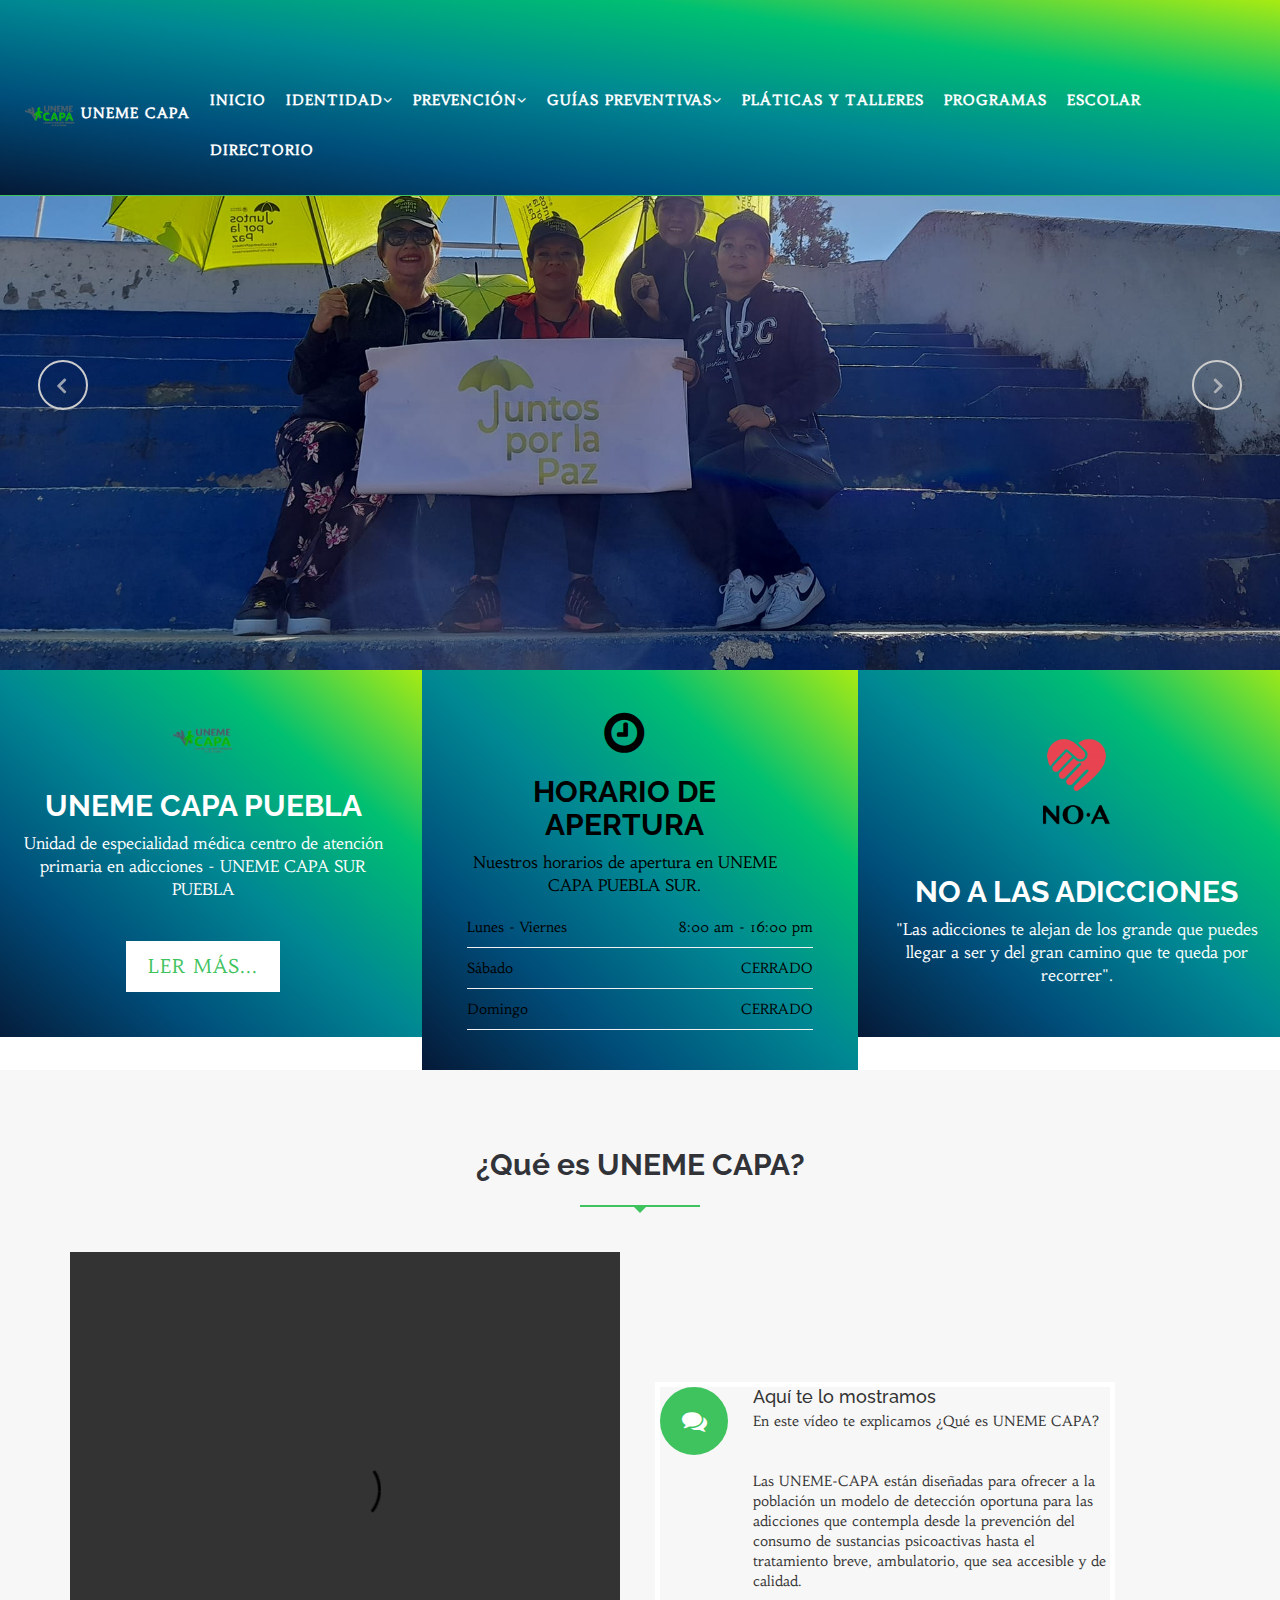
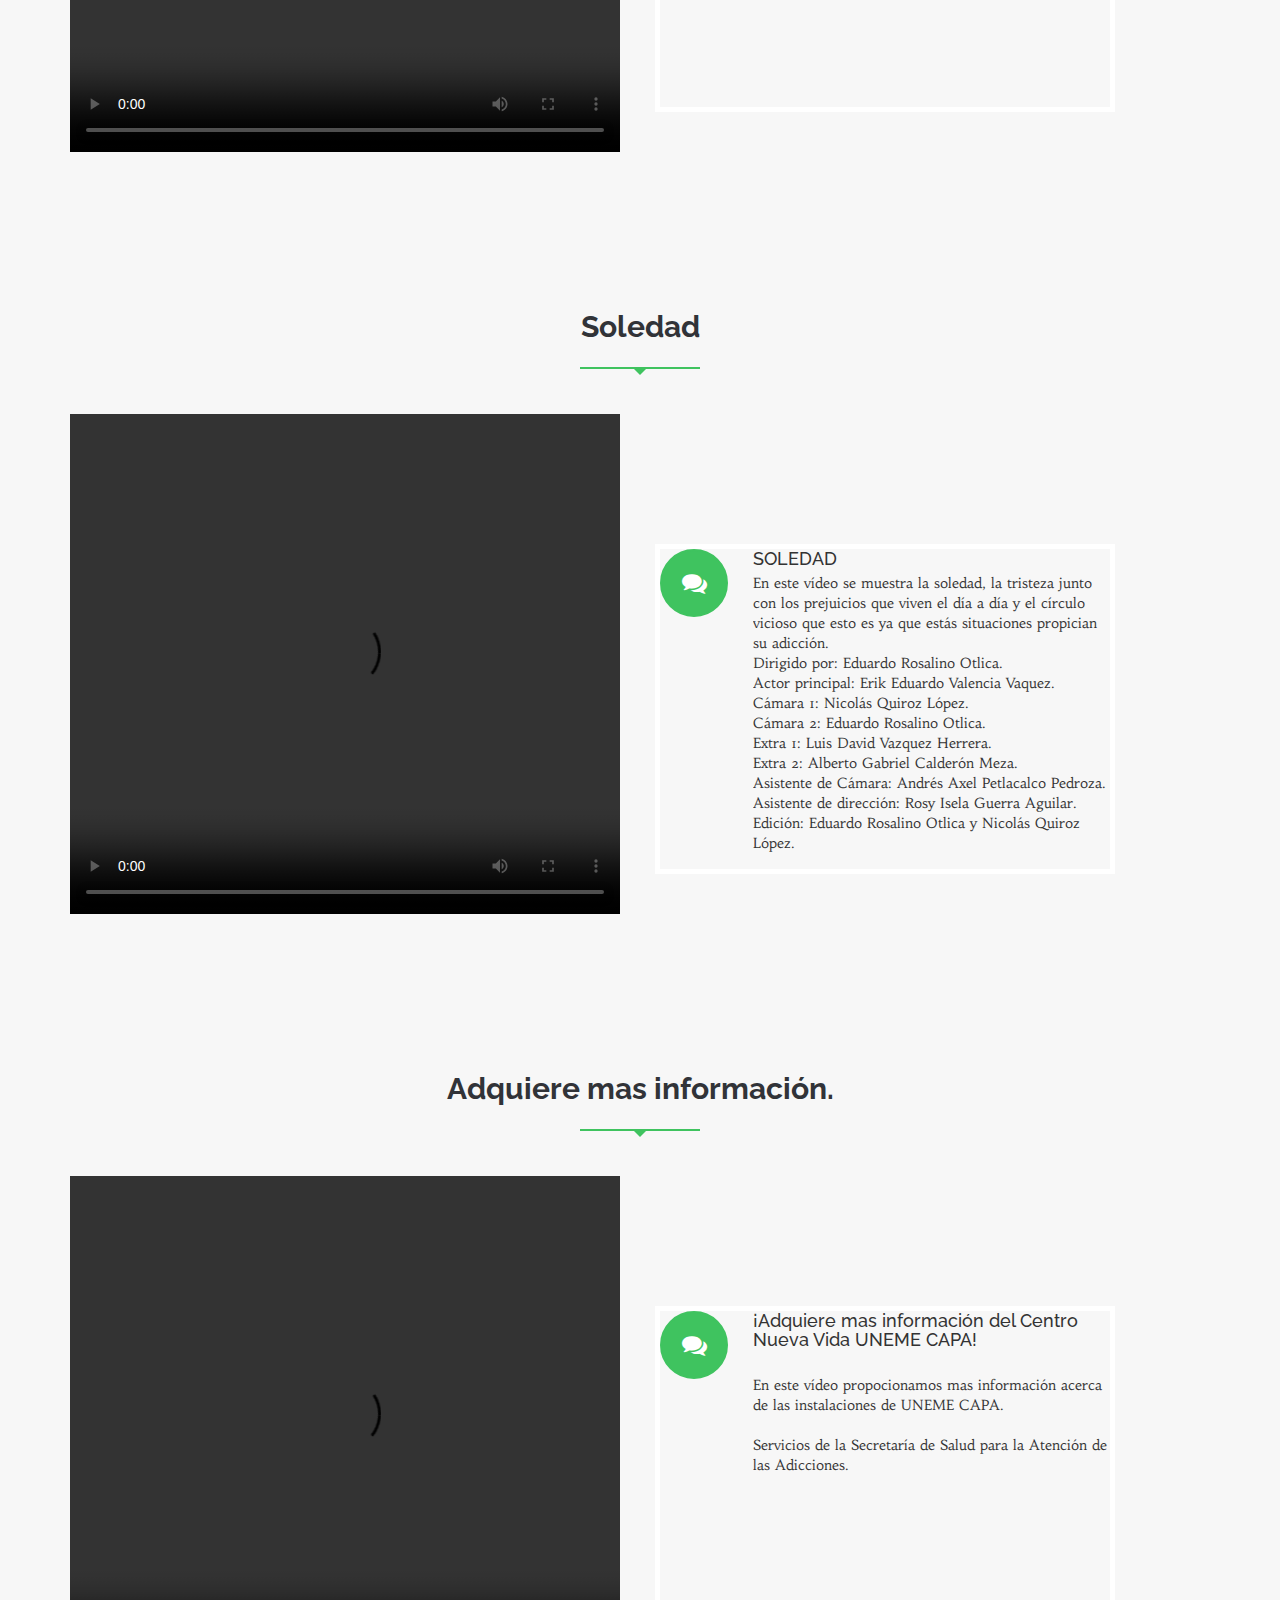
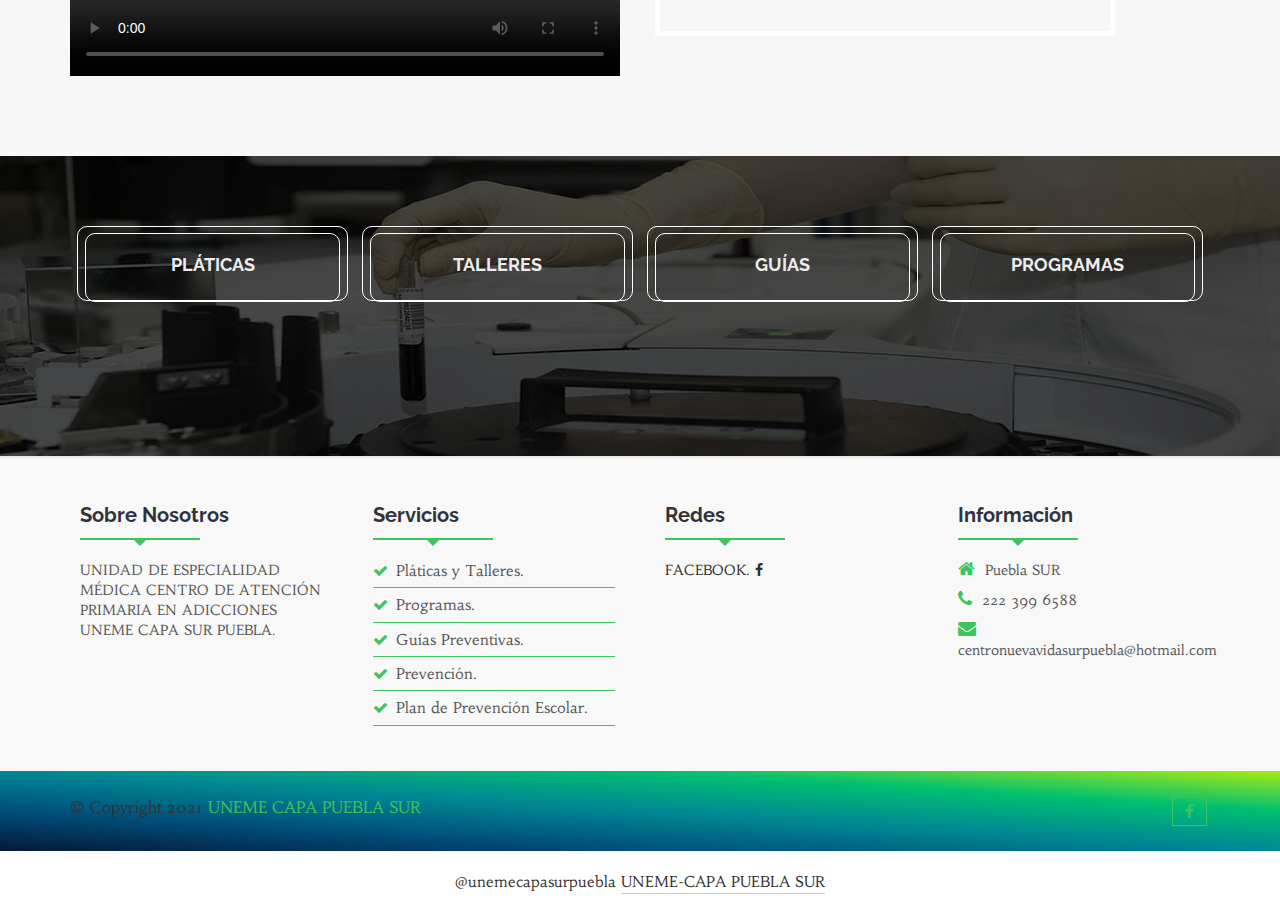
==== commit bbe5114e: "Modificaciones" ====
--- a/index.html
+++ b/index.html
@@ -65,8 +65,8 @@
       <!-- BEGIN MENU -->
       <div class="menu_area">
         <nav class="navbar navbar-default navbar-fixed-top" role="navigation">  
-          <div class="container">
-            <div class="navbar-header">
+          <div class="container-fluid">
+            <div class="navbar-brand">
               <!-- FOR MOBILE VIEW COLLAPSED BUTTON -->
               <button type="button" class="navbar-toggle collapsed" data-toggle="collapse" data-target="#navbar" aria-expanded="false" aria-controls="navbar">
                 <span class="sr-only">Toggle navigation</span>
@@ -76,44 +76,49 @@
               </button>
               <!-- LOGO -->              
               <!-- TEXT BASED LOGO -->
-              <a class="navbar-brand" href="index.html"><i class="fa fa-heartbeat"></i>UNEME <span>CAPA</span></a>              
+
+                       
               <!-- IMG BASED LOGO  -->
+
               <!--  <a class="navbar-brand" href="index.html"><img src="images/logo.png" alt="logo"></a>   -->                    
             </div>
             <div id="navbar" class="navbar-collapse collapse">
               <ul id="top-menu" class="nav navbar-nav navbar-right main-nav">
-                <li class="active"><a href="index.html">Inicio</a></li>
-                <li><a href="features.html">¿Quienes somos?</a></li>
-                <li><a href="about-us.html">About Us</a></li>
+                <li>
+                <a href="index.html">
+                  <img src="images/LogoUneme-PhotoRoom.png"  width="50" height="50"> 
+                  UNEME CAPA</a>   
+                </li> 
+                <li><a href="index.html">INICIO</a></li>
                 <li class="dropdown">
-                  <a href="#" class="dropdown-toggle" data-toggle="dropdown" role="button" aria-expanded="false">Service <span class="fa fa-angle-down"></span></a>
+                  <a href="#" class="dropdown-toggle" data-toggle="dropdown" role="button" aria-expanded="false">IDENTIDAD<span class="fa fa-angle-down"></span></a>
                   <ul class="dropdown-menu" role="menu">
-                    <li><a href="medical-counseling.html">Medical Counseling</a></li>
-                    <li><a href="medical-research.html">Medical Research</a></li>
-                    <li><a href="blood-bank.html">Blood Bank</a></li>
-                  </ul>
-                </li>
-                <li><a href="gallery.html">Gallery</a></li>
-                <li class="dropdown">
-                  <a href="#" class="dropdown-toggle" data-toggle="dropdown">News <span class="fa fa-angle-down"></span></a>
-                  <ul class="dropdown-menu" role="menu">
-                    <li><a href="blog-archive.html">Blog Archive</a></li>
-                    <li><a href="blog-archive-with-left-sidebar.html">Blog Archive with Left Sidebar</a></li>
-                    <li><a href="blog-archive-with-right-sidebar.html">Blog Archive with Right Sidebar</a></li>
-                    <li><a href="blog-single.html">Blog Single</a></li>
-                    <li><a href="blog-single-with-left-sidebar.html">Blog Single with Left Sidebar</a></li>
-                    <li><a href="blog-single-with-right-sidebar.html">Blog Single with Right Sidebar</a></li>           
+                    <li><a href="medical-counseling.html">JUSTIFICACIÓN</a></li>
+                    <li><a href="medical-research.html">OBJETIVO GENERAL</a></li>
+                    <li><a href="blood-bank.html">OBJETIVOS ESPECIFICOS</a></li>
+                    <li><a href="blood-bank.html">MISIÓN</a></li>
+                    <li><a href="blood-bank.html">VISIÓN</a></li>
                   </ul>
                 </li>
                 <li class="dropdown">
-                  <a href="#" class="dropdown-toggle" data-toggle="dropdown" role="button" aria-expanded="false">Page <span class="fa fa-angle-down"></span></a>
+                  <a href="#" class="dropdown-toggle" data-toggle="dropdown" role="button" aria-expanded="false">PREVENCIÓN<span class="fa fa-angle-down"></span></a>
                   <ul class="dropdown-menu" role="menu">
-                    <li><a href="404.html">404 Page</a></li>
-                    <li><a href="#">Link Two</a></li>
-                    <li><a href="#">Link Three</a></li>               
+                    <li><a href="medical-counseling.html">TIPOS DE PREVENCIÓN</a></li>
+                    <li><a href="medical-research.html">PLAN INTEGRAL DE PREVENCIÓN</a></li>
                   </ul>
-                </li>               
-                <li><a href="contact.html">Contacto</a></li>
+                </li>
+                <li class="dropdown">
+                  <a href="#" class="dropdown-toggle" data-toggle="dropdown" role="button" aria-expanded="false">GUÍAS PREVENTIVAS<span class="fa fa-angle-down"></span></a>
+                  <ul class="dropdown-menu" role="menu">
+                    <li><a href="medical-counseling.html">PADRES Y MAESTROS</a></li>
+                    <li><a href="medical-research.html">NIÑAS Y NIÑOS</a></li>
+                    <li><a href="blood-bank.html">ADOLESCENTES</a></li>
+                  </ul>
+                </li>
+                <li><a href="index.html">PLÁTICAS Y TALLERES</a></li>
+                <li><a href="index.html">PROGRAMAS</a></li>
+                <li><a href="index.html">ESCOLAR</a></li>
+                <li><a href="directorio.html">DIRECTORIO</a></li>
               </ul>           
             </div><!--/.nav-collapse -->
           </div>     
@@ -127,78 +132,32 @@
     <section id="sliderArea">
       <!-- Start slider wrapper -->      
       <div class="top-slider">
-        <!-- Start First slide -->
+       
         <div class="top-slide-inner">
           <div class="slider-img">
-            <img src="images/14.jpg" alt="">
-          </div>
-          <div class="slider-text">
-            <h2>An <strong>Excellent Theme</strong> for your Health Related Project</h2>
-            <p><strong>WpF Medinova</strong> Theme suitable for any health and medical related projets or business</p>
-            <div class="readmore_area">
-              <a data-hover="Read More" href="#"><span>Read More</span></a>                
-            </div>
-          </div>
-        </div>
-        <!-- End First slide -->
-
-        <!-- Start 2nd slide -->
+            <img src="images/u8.jpg" alt="" width="1304" height="652">
+          </div>
+        </div>
+
         <div class="top-slide-inner">
           <div class="slider-img">
-            <img src="images/15.jpg" alt="">
-          </div>
-          <div class="slider-text">
-            <h2><strong>Best Template</strong> For your Medical Website</h2>
-            <p><strong>WpF Medinova</strong> Theme suitable for any health and medical related projets or business</p>
-            <div class="readmore_area">
-              <a data-hover="Read More" href="#"><span>Read More</span></a>                
-            </div>
-          </div>
-        </div>
-        <!-- End 2nd slide -->
-
-        <!-- Start Third slide -->
+            <img src="images/u9.jpg" alt="" width="1304" height="652">
+          </div>
+        </div>
+
         <div class="top-slide-inner">
           <div class="slider-img">
-            <img src="images/7.jpg" alt="">
-          </div>
-          <div class="slider-text">
-            <h2>An <strong>Excellent Theme</strong> for your Health Related Project</h2>
-            <p><strong>WpF Medinova</strong> Theme suitable for any health and medical related projets or business</p>
-            <div class="readmore_area">
-              <a data-hover="Read More" href="#"><span>Read More</span></a>                
-            </div>
-          </div>
-        </div>
-        <!-- End Third slide -->
-
-        <!-- Start Fourth slide -->
+            <img src="images/u10.jpg" alt="" width="1304" height="652">
+          </div>
+        </div>
+
         <div class="top-slide-inner">
           <div class="slider-img">
-            <img src="images/12.jpg" alt="">
-          </div>
-          <div class="slider-text">
-            <h2><strong>Best Template</strong> For your Medical Website</h2>
-            <p><strong>WpF Medinova</strong> Theme suitable for any health and medical related projets or business</p>
-            <div class="readmore_area">
-              <a data-hover="Read More" href="#"><span>Read More</span></a>                
-            </div>
-          </div>
-        </div>
-        <!-- End Fourth slide -->
-
-        <!-- Start Fifth slide -->
-        <div class="top-slide-inner">
-          <div class="slider-img">
-            <img src="images/9.jpg" alt="">
-          </div>
-          <div class="slider-text">
-            <h2>An <strong>Excellent Theme</strong> for your Health Related Project</h2>
-            <p><strong>WpF Medinova</strong> Theme suitable for any health and medical related projets or business</p>
-            <div class="readmore_area">
-              <a data-hover="Read More" href="#"><span>Read More</span></a>                
-            </div>
-          </div>
+            <img src="images/u11.jpg" alt="" width="1304" height="652">
+          </div>
+        </div>
+
+
         </div>
         <!-- End Fifth slide -->
       </div><!-- /top-slider -->
@@ -212,11 +171,13 @@
         <div class="col-lg-4 col-md-4">
           <div class="row">
             <div class="single-top-feature">
-              <span class="fa fa-flask"></span>
-              <h3>Emergency Care</h3>
-              <p>Lorem ipsum dolor sit amet, consectetuer adipiscing elit, sed diam nonummy nibh euismod tincidunt ut laoreet dolore magna aliquam erat volutpat.</p>
+              <img src="images/LogoUneme-PhotoRoom.png" alt="" width="" height="59">    
+              <h3>UNEME CAPA PUEBLA</h3>
+              <p>
+                Unidad de especialidad médica centro de atención primaria en adicciones - UNEME CAPA SUR PUEBLA 
+              </p>
               <div class="readmore_area">
-                <a href="#" data-hover="Read More"><span>Read More</span></a>
+                <a href="#" data-hover="Read More"><span>Ler más...</span></a>
               </div>
             </div>
           </div>
@@ -228,20 +189,20 @@
           <div class="row">
             <div class="single-top-feature opening-hours">
               <span class="fa fa-clock-o"></span>
-              <h3>Opening Hours</h3>
-              <p>Lorem ipsum dolor sit amet, consectetuer adipiscing elit, sed diam nonummy nibh.</p>
+              <h3>HORARIO DE APERTURA</h3>
+              <p>Nuestros horarios de apertura en UNEME CAPA PUEBLA SUR.</p>
               <ul class="opening-table">
                 <li>
-                  <span>Monday - Friday</span>
-                  <div class="value">8.00 - 16.00</div>
+                  <span>Lunes - Viernes</span>
+                  <div class="value">8:00 am - 16:00 pm</div>
                 </li>
                 <li>
-                  <span>Saturday</span>
-                  <div class="value">9.30 - 15.30</div>
+                  <span>Sábado</span>
+                  <div class="value">CERRADO</div>
                 </li>
                 <li>
-                  <span>Sunday</span>
-                  <div class="value">9.30 - 17.00</div>
+                  <span>Domingo</span>
+                  <div class="value">CERRADO</div>
                 </li>
               </ul>              
             </div>
@@ -253,79 +214,9 @@
         <div class="col-lg-4 col-md-4">
           <div class="row">
             <div class="single-top-feature">
-              <span class="fa fa-hospital-o"></span>
-              <h3>Appointment</h3>
-              <p>Lorem ipsum dolor sit amet, consectetuer adipiscing elit, sed diam nonummy nibh euismod tincidunt ut laoreet dolore magna aliquam erat volutpat.</p>
-              <div class="readmore_area">
-                <a data-toggle="modal" data-target="#myModal" href="#" data-hover="Appoinment"><span>Appoinment</span></a>    
-              </div>
-              <!-- start modal window -->
-              <div class="modal fade" id="myModal" tabindex="-1" role="dialog" aria-labelledby="myModalLabel" aria-hidden="true">
-                <div class="modal-dialog">
-                  <div class="modal-content">
-                    <div class="modal-header">
-                      <button type="button" class="close" data-dismiss="modal" aria-hidden="true">&times;</button>
-                      <h4 class="modal-title" id="myModalLabel">Appoinment Details</h4>
-                    </div>
-                    <div class="modal-body">
-                      <div class="appointment-area">
-                        <form class="appointment-form">
-                          <div class="row">
-                            <div class="col-md-6 col-sm-6">
-                              <label class="control-label">Your name <span class="required">*</span>
-                              </label>
-                              <input type="text" class="wp-form-control wpcf7-text" placeholder="Your name">
-                            </div>
-                            <div class="col-md-6 col-sm-6">
-                              <label class="control-label">Your Email <span class="required">*</span>
-                              </label>
-                              <input type="mail" class="wp-form-control wpcf7-email" placeholder="Email address">  
-                            </div>
-                          </div>
-                          <div class="row">
-                            <div class="col-md-6 col-sm-6">
-                              <label class="control-label">Your Birth <span class="required">*</span>
-                              </label>
-                              <input type="text" class="wp-form-control wpcf7-text" placeholder="dd/mm/yy">
-                            </div>
-                            <div class="col-md-6 col-sm-6">
-                              <label class="control-label">Your Phone <span class="required">*</span>
-                              </label>
-                              <input type="text" class="wp-form-control wpcf7-text" placeholder="Phone No">  
-                            </div>
-                          </div>
-                          <div class="row">
-                            <div class="col-md-6 col-sm-6">
-                              <label class="control-label">Appointment Date <span class="required">*</span>
-                              </label>
-                              <input type="text" class="wp-form-control wpcf7-text" placeholder="dd/mm/yy">
-                            </div>
-                            <div class="col-md-6 col-sm-6">
-                              <label class="control-label">Select Department <span class="required">*</span>
-                              </label>
-                              <select class="wp-form-control wpcf7-select">
-                                <option val="1">Dental</option>
-                                <option val="2">cardiology</option>
-                                <option val="3">neurology</option>
-                                <option val="4">Drugstore</option>
-                                <option val="5">x-ray</option>
-                                <option val="6">birth</option>
-                                <option val="7">general</option>
-                                <option val="8">testing</option>
-                                <option val="9">first-aid</option>
-                                <option val="10">immunizations</option><option val="11">pulmonary</option>
-                              </select> 
-                            </div>
-                          </div>         
-                          <input type="text" class="wp-form-control wpcf7-text" placeholder="Subject">
-                          <textarea class="wp-form-control wpcf7-textarea" cols="30" rows="10" placeholder="What would you like to tell us"></textarea>
-                         <button class="wpcf7-submit button--itzel" type="submit"><i class="button__icon fa fa-share"></i><span>Book Appointment</span></button>  
-                        </form>
-                      </div>
-                    </div>                    
-                  </div><!-- /.modal-content -->
-                </div><!-- /.modal-dialog -->
-              </div><!-- /.modal -->
+              <img src="images/No.png" alt="" width="" height="145">              
+              <h3>No a las adicciones</h3>
+              <p>"Las adicciones te alejan de los grande que puedes llegar a ser y del gran camino que te queda por recorrer".</p>
             </div>
           </div>
         </div>
@@ -333,89 +224,6 @@
       </div>
     </section>
     <!--=========== END Top Feature SECTION ================-->
-
-    <!--=========== BEGIN Service SECTION ================-->
-    <section id="service">
-      <div class="container">
-        <div class="row">
-          <div class="col-lg-12 col-md-12">
-            <div class="service-area">
-              <!-- Start Service Title -->
-              <div class="section-heading">
-                <h2>Our Services</h2>
-                <div class="line"></div>
-              </div>
-              <!-- Start Service Content -->
-              <div class="service-content">
-                <div class="row">
-                  <!-- Start Single Service -->
-                  <div class="col-lg-4 col-md-4">
-                    <div class="single-service">
-                      <div class="service-icon">
-                        <span class="fa fa-stethoscope service-icon-effect"></span>  
-                      </div>                      
-                      <h3><a href="#">Cardio Monitoring</a></h3>
-                      <p>There are many variations of passages of Lorem Ipsum available, but the majority have suffered alteration in some form, by injected humour</p>
-                    </div>
-                  </div>
-                  <!-- Start Single Service -->
-                  <div class="col-lg-4 col-md-4">
-                    <div class="single-service">
-                      <div class="service-icon">
-                        <span class="fa fa-heartbeat service-icon-effect"></span>  
-                      </div>                      
-                      <h3><a href="#">Rehabilitation Therapy</a></h3>
-                      <p>There are many variations of passages of Lorem Ipsum available, but the majority have suffered alteration in some form, by injected humour</p>
-                    </div>
-                  </div>
-                  <!-- Start Single Service -->
-                  <div class="col-lg-4 col-md-4">
-                    <div class="single-service">
-                      <div class="service-icon">
-                        <span class="fa fa-h-square service-icon-effect"></span>  
-                      </div>                      
-                      <h3><a href="#">Medical Health Care</a></h3>
-                      <p>There are many variations of passages of Lorem Ipsum available, but the majority have suffered alteration in some form, by injected humour</p>
-                    </div>
-                  </div>
-                  <!-- Start Single Service -->
-                  <div class="col-lg-4 col-md-4">
-                    <div class="single-service">
-                      <div class="service-icon">
-                        <span class="fa fa-medkit service-icon-effect"></span>  
-                      </div>                      
-                      <h3><a href="#">Background Checks</a></h3>
-                      <p>There are many variations of passages of Lorem Ipsum available, but the majority have suffered alteration in some form, by injected humour</p>
-                    </div>
-                  </div>
-                  <!-- Start Single Service -->
-                  <div class="col-lg-4 col-md-4">
-                    <div class="single-service">
-                      <div class="service-icon">
-                        <span class="fa fa-user-md service-icon-effect"></span>  
-                      </div>                      
-                      <h3><a href="#">Special Doctor</a></h3>
-                      <p>There are many variations of passages of Lorem Ipsum available, but the majority have suffered alteration in some form, by injected humour</p>
-                    </div>
-                  </div>
-                  <!-- Start Single Service -->
-                  <div class="col-lg-4 col-md-4">
-                    <div class="single-service">
-                      <div class="service-icon">
-                        <span class="fa fa-ambulance service-icon-effect"></span>  
-                      </div>                      
-                      <h3><a href="#">24 Hours Service</a></h3>
-                      <p>There are many variations of passages of Lorem Ipsum available, but the majority have suffered alteration in some form, by injected humour</p>
-                    </div>
-                  </div>
-                </div>
-              </div>
-            </div>
-          </div>
-        </div>
-      </div>
-    </section>
-    <!--=========== End Service SECTION ================-->
 
     <!--=========== BEGAIN Why Choose Us SECTION ================-->
     <section id="whychooseSection">
@@ -425,61 +233,160 @@
             <div class="service-area">
               <!-- Start Service Title -->
               <div class="section-heading">
-                <h2>Why Choose Us</h2>
+                <h2>¿Qué es UNEME CAPA?</h2>
                 <div class="line"></div>
               </div>              
             </div>
           </div>
           <div class="col-lg-12 col-md-12">
             <div class="row">
-              <div class="col-lg-5 col-md-6 col-sm-6 col-xs-12">
+            <div class="col-lg-6 col-md-6 col-sm-6 col-xs-12">
+           <video controls width="550" height="500">
+          <source src="images/UNEME CAPA.mp4" type="video/mp4">
+          </video>
+          </div>
+          <br>
+          <br>
+          <br>
+          <br>
+          <br>
+              <div class="col-lg-6 col-md-6 col-sm-6 col-xs-12">
                 <div class="whyChoose-left">
-                  <div class="whychoose-slider">
-                    <div class="whychoose-singleslide">
-                      <img src="images/choose-us-img1.jpg" alt="img">
-                    </div>
-                    <div class="whychoose-singleslide">
-                      <img src="images/choose-us-img2.jpg" alt="img">
-                    </div>
-                    <div class="whychoose-singleslide">
-                      <img src="images/choose-us-img3.jpg" alt="img">
-                    </div>
-                  </div>
-                </div>
-              </div>
-              <div class="col-lg-7 col-md-6 col-sm-6 col-xs-12">
-                <div class="whyChoose-right">
                   <div class="media">
                     <div class="media-left">
-                      <a href="#" class="media-icon">
-                        <span class="fa fa-hospital-o"></span>
+                      <a class="media-icon">
+                        <span class="fa fa-comments"></span>
                       </a>
                     </div>
                     <div class="media-body">
-                      <h4 class="media-heading">Great Infrastructure</h4>
-                      <p>Sed ut perspiciatis unde omnis iste natus error sit voluptatem accusantium doloremque laudantium, totam rem aperiam.</p>  
+                      <h4 class="media-heading">Aquí te lo mostramos</h4>
+                      <p>
+                      En este vídeo te explicamos ¿Qué es UNEME CAPA?
+                      <br>
+                      <br>
+                      <br>
+                      Las UNEME-CAPA están diseñadas para ofrecer a la población un modelo de detección oportuna para las adicciones que contempla desde la prevención del consumo de sustancias psicoactivas hasta el tratamiento breve, ambulatorio, que sea accesible y de calidad.
+                      </p>  
                     </div>
                   </div>
+                </div>
+              </div>
+            </div>
+          </div>          
+        </div>
+      </div>
+    </section>
+    <!--=========== END Why Choose Us SECTION ================-->
+
+    <!--=========== BEGAIN Why Choose Us SECTION ================-->
+    <section id="whychooseSection">
+      <div class="container">
+        <div class="row">
+          <div class="col-lg-12 col-md-12">
+            <div class="service-area">
+              <!-- Start Service Title -->
+              <div class="section-heading">
+                <h2>Soledad</h2>
+                <div class="line"></div>
+              </div>              
+            </div>
+          </div>
+          <div class="col-lg-12 col-md-12">
+            <div class="row">
+            <div class="col-lg-6 col-md-6 col-sm-6 col-xs-12">
+           <video controls width="550" height="500">
+          <source src="images/Soledad.mp4" type="video/mp4">
+          </video>
+          </div>
+          <br>
+          <br>
+          <br>
+          <br>
+          <br>
+              <div class="col-lg-6 col-md-6 col-sm-6 col-xs-12">
+                <div class="whyChoose-left">
                   <div class="media">
                     <div class="media-left">
-                      <a href="#" class="media-icon">
-                        <span class="fa fa-user-md"></span>
+                      <a class="media-icon">
+                        <span class="fa fa-comments"></span>
                       </a>
                     </div>
                     <div class="media-body">
-                      <h4 class="media-heading">Qualified Doctors</h4>
-                      <p>Sed ut perspiciatis unde omnis iste natus error sit voluptatem accusantium doloremque laudantium, totam rem aperiam.</p>  
+                      <h4 class="media-heading">SOLEDAD</h4>
+                      <p>
+                      En este vídeo se muestra la soledad, la tristeza junto con los prejuicios que viven el día a día y el círculo vicioso que esto es ya que estás situaciones propician su adicción. 
+                      <BR>
+                      Dirigido por: Eduardo Rosalino Otlica.
+                      <BR>
+                      Actor principal: Erik Eduardo Valencia Vaquez.
+                      <BR>
+                      Cámara 1: Nicolás Quiroz López. 
+                      <BR>
+                      Cámara 2: Eduardo Rosalino Otlica.
+                      <BR>
+                      Extra 1: Luis David Vazquez Herrera.
+                      <BR>
+                      Extra 2: Alberto Gabriel Calderón Meza.
+                      <BR>
+                      Asistente de Cámara: Andrés Axel Petlacalco Pedroza.
+                      <BR>
+                      Asistente de dirección: Rosy Isela Guerra Aguilar.
+                      <BR>
+                      Edición: Eduardo Rosalino Otlica y Nicolás Quiroz López.
+                      </p>  
                     </div>
                   </div>
+                </div>
+              </div>
+            </div>
+          </div>          
+        </div>
+      </div>
+    </section>
+    <!--=========== END Why Choose Us SECTION ================-->
+
+     <!--=========== BEGAIN Why Choose Us SECTION ================-->
+     <section id="whychooseSection">
+      <div class="container">
+        <div class="row">
+          <div class="col-lg-12 col-md-12">
+            <div class="service-area">
+              <!-- Start Service Title -->
+              <div class="section-heading">
+                <h2>Adquiere mas información.</h2>
+                <div class="line"></div>
+              </div>              
+            </div>
+          </div>
+          <div class="col-lg-12 col-md-12">
+            <div class="row">
+            <div class="col-lg-6 col-md-6 col-sm-6 col-xs-12">
+           <video controls width="550" height="500">
+          <source src="images/Informacion.mp4" type="video/mp4">
+          </video>
+          </div>
+          <br>
+          <br>
+          <br>
+          <br>
+          <br>
+              <div class="col-lg-6 col-md-6 col-sm-6 col-xs-12">
+                <div class="whyChoose-left">
                   <div class="media">
                     <div class="media-left">
-                      <a href="#" class="media-icon">
-                        <span class="fa fa-ambulance"></span>
+                      <a class="media-icon">
+                        <span class="fa fa-comments"></span>
                       </a>
                     </div>
                     <div class="media-body">
-                      <h4 class="media-heading">Emergency Support</h4>
-                      <p>Sed ut perspiciatis unde omnis iste natus error sit voluptatem accusantium doloremque laudantium, totam rem aperiam.</p>  
+                      <h4 class="media-heading">¡Adquiere mas información del Centro Nueva Vida UNEME CAPA!</h4>
+                      <p>
+                        <br>
+                      En este vídeo propocionamos mas información acerca de las instalaciones de UNEME CAPA.
+                      <br>
+                      <br>
+                      Servicios de la Secretaría de Salud para la Atención de las Adicciones.
+                    </p>  
                     </div>
                   </div>
                 </div>
@@ -499,34 +406,22 @@
             <div class="counter-area">
               <div class="col-lg-3 col-md-3 col-sm-6">
                 <div class="counter-box">
-                  <div class="counter-no counter">
-                    200
-                  </div>
-                  <div class="counter-label">Doctors</div>
+                  <div class="counter-label">Pláticas</div>
                 </div>
               </div>
               <div class="col-lg-3 col-md-3 col-sm-6">
                  <div class="counter-box">
-                  <div class="counter-no counter">
-                    300
-                  </div>
-                  <div class="counter-label">Clinic Rooms</div>
+                  <div class="counter-label">Talleres</div>
                 </div>
               </div>
               <div class="col-lg-3 col-md-3 col-sm-6">
                  <div class="counter-box">
-                  <div class="counter-no counter">
-                    350
-                  </div>
-                  <div class="counter-label">Awards</div>
+                  <div class="counter-label">Guías</div>
                 </div>
               </div>
               <div class="col-lg-3 col-md-3 col-sm-6">
                  <div class="counter-box">
-                  <div class="counter-no counter">
-                    450
-                  </div>
-                  <div class="counter-label">Happy Patients</div>
+                  <div class="counter-label">Programas</div>
                 </div>
               </div>
             </div>
@@ -535,382 +430,6 @@
       </div>
     </section>
     <!--=========== End Counter SECTION ================-->
-
-    <!--=========== BEGAIN Doctors SECTION ================-->
-    <section id="meetDoctors">
-      <div class="container">
-        <div class="row">
-          <div class="col-lg-12 col-md-12">
-            <div class="meetDoctors-area">
-             <!-- Start Service Title -->
-              <div class="section-heading">
-                <h2>Meet Our Doctors</h2>
-                <div class="line"></div>
-              </div>
-              <div class="doctors-area">
-                <ul class="doctors-nav">
-                  <li>
-                    <div class="single-doctor">
-                      <a class="tdoctor" href="#" data-path-hover="m 180,34.57627 -180,0 L 0,0 180,0 z">
-                        <figure>
-                          <img src="images/doctor-1.jpg" />
-                          <svg viewBox="0 0 180 320" preserveAspectRatio="none"><path d="M 180,160 0,218 0,0 180,0 z"/></svg>
-                          <figcaption>
-                            <h2>Dr. Yvonne Cadiline</h2>
-                            <p>Pediatric Clinic</p>
-                            <button>View</button>             
-                          </figcaption>
-                        </figure>
-                      </a>
-                      <div class="single-doctor-social">
-                        <a href="#"><span class="fa fa-facebook"></span></a>
-                        <a href="#"><span class="fa fa-twitter"></span></a>
-                        <a href="#"><span class="fa fa-google-plus"></span></a>
-                        <a href="#"><span class="fa fa-linkedin"></span></a>
-                      </div>
-                    </div>
-                  </li>
-                  <li>
-                    <div class="single-doctor">
-                      <div class="single-doctor">
-                      <a class="tdoctor" href="#" data-path-hover="m 180,34.57627 -180,0 L 0,0 180,0 z">
-                        <figure>
-                          <img src="images/doctor-2.jpg" />
-                          <svg viewBox="0 0 180 320" preserveAspectRatio="none"><path d="M 180,160 0,218 0,0 180,0 z"/></svg>
-                          <figcaption>
-                            <h2>DR. Jack Johnson</h2>
-                            <p>Rehabilitation Therapy</p>
-                            <button>View</button>             
-                          </figcaption>
-                        </figure>
-                      </a>
-                      <div class="single-doctor-social">
-                        <a href="#"><span class="fa fa-facebook"></span></a>
-                        <a href="#"><span class="fa fa-twitter"></span></a>
-                        <a href="#"><span class="fa fa-google-plus"></span></a>
-                        <a href="#"><span class="fa fa-linkedin"></span></a>
-                      </div>
-                    </div>
-                    </div>
-                  </li>
-                  <li>
-                    <div class="single-doctor">
-                      <div class="single-doctor">
-                      <a class="tdoctor" href="#" data-path-hover="m 180,34.57627 -180,0 L 0,0 180,0 z">
-                        <figure>
-                          <img src="images/doctor-3.jpg" />
-                          <svg viewBox="0 0 180 320" preserveAspectRatio="none"><path d="M 180,160 0,218 0,0 180,0 z"/></svg>
-                          <figcaption>
-                            <h2>Dr. Vanessa Smouic</h2>
-                            <p>Cardiac Clinic</p>
-                            <button>View</button>             
-                          </figcaption>
-                        </figure>
-                      </a>
-                      <div class="single-doctor-social">
-                        <a href="#"><span class="fa fa-facebook"></span></a>
-                        <a href="#"><span class="fa fa-twitter"></span></a>
-                        <a href="#"><span class="fa fa-google-plus"></span></a>
-                        <a href="#"><span class="fa fa-linkedin"></span></a>
-                      </div>
-                    </div>
-                    </div>
-                  </li>
-                  <li>
-                    <div class="single-doctor">
-                      <div class="single-doctor">
-                      <a class="tdoctor" href="#" data-path-hover="m 180,34.57627 -180,0 L 0,0 180,0 z">
-                        <figure>
-                          <img src="images/doctor-5.jpg" />
-                          <svg viewBox="0 0 180 320" preserveAspectRatio="none"><path d="M 180,160 0,218 0,0 180,0 z"/></svg>
-                          <figcaption>
-                            <h2>Dr. David Gresshoff</h2>
-                            <p>Laryngological Clinic</p>
-                            <button>View</button>             
-                          </figcaption>
-                        </figure>
-                      </a>
-                      <div class="single-doctor-social">
-                        <a href="#"><span class="fa fa-facebook"></span></a>
-                        <a href="#"><span class="fa fa-twitter"></span></a>
-                        <a href="#"><span class="fa fa-google-plus"></span></a>
-                        <a href="#"><span class="fa fa-linkedin"></span></a>
-                      </div>
-                    </div>
-                    </div>
-                  </li>
-                   <li>
-                    <div class="single-doctor">
-                      <a class="tdoctor" href="#" data-path-hover="m 180,34.57627 -180,0 L 0,0 180,0 z">
-                        <figure>
-                          <img src="images/doctor-1.jpg" />
-                          <svg viewBox="0 0 180 320" preserveAspectRatio="none"><path d="M 180,160 0,218 0,0 180,0 z"/></svg>
-                          <figcaption>
-                            <h2>Dr. Yvonne Cadiline</h2>
-                            <p>Pediatric Clinic</p>
-                            <button>View</button>             
-                          </figcaption>
-                        </figure>
-                      </a>
-                      <div class="single-doctor-social">
-                        <a href="#"><span class="fa fa-facebook"></span></a>
-                        <a href="#"><span class="fa fa-twitter"></span></a>
-                        <a href="#"><span class="fa fa-google-plus"></span></a>
-                        <a href="#"><span class="fa fa-linkedin"></span></a>
-                      </div>
-                    </div>
-                  </li>
-                  <li>
-                    <div class="single-doctor">
-                      <div class="single-doctor">
-                      <a class="tdoctor" href="#" data-path-hover="m 180,34.57627 -180,0 L 0,0 180,0 z">
-                        <figure>
-                          <img src="images/doctor-2.jpg" />
-                          <svg viewBox="0 0 180 320" preserveAspectRatio="none"><path d="M 180,160 0,218 0,0 180,0 z"/></svg>
-                          <figcaption>
-                            <h2>DR. Jack Johnson</h2>
-                            <p>Rehabilitation Therapy</p>
-                            <button>View</button>             
-                          </figcaption>
-                        </figure>
-                      </a>
-                      <div class="single-doctor-social">
-                        <a href="#"><span class="fa fa-facebook"></span></a>
-                        <a href="#"><span class="fa fa-twitter"></span></a>
-                        <a href="#"><span class="fa fa-google-plus"></span></a>
-                        <a href="#"><span class="fa fa-linkedin"></span></a>
-                      </div>
-                    </div>
-                    </div>
-                  </li>
-                  <li>
-                    <div class="single-doctor">
-                      <div class="single-doctor">
-                      <a class="tdoctor" href="#" data-path-hover="m 180,34.57627 -180,0 L 0,0 180,0 z">
-                        <figure>
-                          <img src="images/doctor-3.jpg" />
-                          <svg viewBox="0 0 180 320" preserveAspectRatio="none"><path d="M 180,160 0,218 0,0 180,0 z"/></svg>
-                          <figcaption>
-                            <h2>Dr. Vanessa Smouic</h2>
-                            <p>Cardiac Clinic</p>
-                            <button>View</button>             
-                          </figcaption>
-                        </figure>
-                      </a>
-                      <div class="single-doctor-social">
-                        <a href="#"><span class="fa fa-facebook"></span></a>
-                        <a href="#"><span class="fa fa-twitter"></span></a>
-                        <a href="#"><span class="fa fa-google-plus"></span></a>
-                        <a href="#"><span class="fa fa-linkedin"></span></a>
-                      </div>
-                    </div>
-                    </div>
-                  </li>
-                  <li>
-                    <div class="single-doctor">
-                      <div class="single-doctor">
-                      <a class="tdoctor" href="#" data-path-hover="m 180,34.57627 -180,0 L 0,0 180,0 z">
-                        <figure>
-                          <img src="images/doctor-5.jpg" />
-                          <svg viewBox="0 0 180 320" preserveAspectRatio="none"><path d="M 180,160 0,218 0,0 180,0 z"/></svg>
-                          <figcaption>
-                            <h2>Dr. David Gresshoff</h2>
-                            <p>Laryngological Clinic</p>
-                            <button>View</button>             
-                          </figcaption>
-                        </figure>
-                      </a>
-                      <div class="single-doctor-social">
-                        <a href="#"><span class="fa fa-facebook"></span></a>
-                        <a href="#"><span class="fa fa-twitter"></span></a>
-                        <a href="#"><span class="fa fa-google-plus"></span></a>
-                        <a href="#"><span class="fa fa-linkedin"></span></a>
-                      </div>
-                    </div>
-                    </div>
-                  </li>
-                </ul>
-              </div>
-            </div>
-          </div>
-        </div>
-      </div>
-    </section>
-    <!--=========== End Doctors SECTION ================-->
-
-    <!--=========== BEGAIN Testimonial SECTION ================-->
-    <section id="testimonial">
-      <div class="container">
-        <div class="row">
-          <div class="col-lg-12 col-md-12">
-            <div class="testimonial-area">
-             <!-- Start Service Title -->
-              <div class="section-heading">
-                <h2>What our patients said</h2>
-                <div class="line"></div>
-              </div>
-              <div class="testimonial-area">
-                <ul class="testimonial-nav">
-                  <li>
-                    <div class="single-testimonial">
-                      <div class="testimonial-img">
-                        <img src="images/patients-3.jpg" alt="img">
-                      </div>
-                      <div class="testimonial-cotent">
-                        <p class="testimonial-parg">Sed ut perspiciatis unde omnis iste natus error sit voluptatem accusantium doloremque laudantium, totam rem aperiam.There are many variations of passages of Lorem Ipsum available.</p>
-                      </div>
-                    </div>
-                  </li> 
-                  <li>
-                    <div class="single-testimonial">
-                      <div class="testimonial-img">
-                        <img src="images/patients-1.jpg" alt="img">
-                      </div>
-                      <div class="testimonial-cotent">
-                        <p class="testimonial-parg">There are many variations of passages of Lorem Ipsum available.Sed ut perspiciatis unde omnis iste natus error sit voluptatem accusantium doloremque laudantium, totam rem aperiam.</p>
-                      </div>
-                    </div>
-                  </li> 
-                  <li>
-                    <div class="single-testimonial">
-                      <div class="testimonial-img">
-                        <img src="images/patients-2.jpg" alt="img">
-                      </div>
-                      <div class="testimonial-cotent">
-                        <p class="testimonial-parg">Sed ut perspiciatis unde omnis iste natus error sit voluptatem accusantium doloremque laudantium, totam rem aperiam.There are many variations of passages of Lorem Ipsum available.</p>
-                      </div>
-                    </div>
-                  </li>                 
-                </ul>
-              </div>
-            </div>
-          </div>
-        </div>
-      </div>
-    </section>
-    <!--=========== End Testimonial SECTION ================-->
-
-    <!--=========== BEGAIN Home Blog SECTION ================-->
-    <section id="homeBLog">
-      <div class="container">
-        <div class="row">
-          <div class="col-lg-12 col-md-12">
-            <div class="homBlog-area">
-             <!-- Start Service Title -->
-              <div class="section-heading">
-                <h2>News From Blog</h2>
-                <div class="line"></div>
-              </div> 
-              <!-- Start Home Blog Content -->
-              <div class="homeBlog-content">
-                <div class="row">
-                  <!-- Start Single Blog -->
-                  <div class="col-lg-4 col-md-4 col-sm-4">
-                    <div class="single-Blog">
-                      <div class="single-blog-left">
-                        <ul class="blog-comments-box">
-                          <li>May <h2>10</h2>2015</li>
-                          <li><span class="fa fa-eye"></span>1523</li>
-                          <li><a href="#"><span class="fa fa-comments"></span>5</a></li>
-                        </ul>
-                      </div>
-                      <div class="single-blog-right">
-                        <div class="blog-img">
-                          <figure class="blog-figure">
-                           <a href="#"><img src="images/choose-us-img3.jpg" alt="img"></a>
-                            <span class="image-effect"></span>
-                          </figure>
-                        </div>
-                        <div class="blog-author">
-                          <ul>
-                            <li>By <a href="#">Dr. Smith</a></li>
-                            <li>In <a href="#">Dental</a></li>
-                          </ul>
-                        </div>
-                        <div class="blog-content">
-                          <h2>Latest Trend Of Medical Dental Department</h2>
-                          <p>There are many variations of passages of Lorem Ipsum available, but the majority have suffered alteration in some form, by injected humour, or randomised words which don't look even slightly believable.</p>
-                          <div class="readmore_area">
-                            <a href="#" data-hover="Read More"><span>Read More</span></a>                
-                          </div>
-                        </div>
-                      </div>
-                    </div>
-                  </div>
-                   <!-- Start Single Blog -->
-                  <div class="col-lg-4 col-md-4 col-sm-4">
-                    <div class="single-Blog">
-                      <div class="single-blog-left">
-                        <ul class="blog-comments-box">
-                          <li>May <h2>10</h2>2015</li>
-                          <li><span class="fa fa-eye"></span>1523</li>
-                          <li><a href="#"><span class="fa fa-comments"></span>5</a></li>
-                        </ul>
-                      </div>
-                      <div class="single-blog-right">
-                         <div class="blog-img">
-                          <figure class="blog-figure">
-                           <a href="#"><img src="images/choose-us-img3.jpg" alt="img"></a>
-                            <span class="image-effect"></span>
-                          </figure>
-                        </div>
-                        <div class="blog-author">
-                          <ul>
-                            <li>By <a href="#">Dr. Smith</a></li>
-                            <li>In <a href="#">Dental</a></li>
-                          </ul>
-                        </div>
-                        <div class="blog-content">
-                          <h2>Latest Trend Of Medical Dental Department</h2>
-                          <p>There are many variations of passages of Lorem Ipsum available, but the majority have suffered alteration in some form, by injected humour, or randomised words which don't look even slightly believable.</p>
-                          <div class="readmore_area">
-                            <a href="#" data-hover="Read More"><span>Read More</span></a>                
-                          </div>
-                        </div>
-                      </div>
-                    </div>
-                  </div>
-                   <!-- Start Single Blog -->
-                  <div class="col-lg-4 col-md-4 col-sm-4">
-                    <div class="single-Blog">
-                      <div class="single-blog-left">
-                        <ul class="blog-comments-box">
-                          <li>May <h2>10</h2>2015</li>
-                          <li><span class="fa fa-eye"></span>1523</li>
-                          <li><a href="#"><span class="fa fa-comments"></span>5</a></li>
-                        </ul>
-                      </div>
-                      <div class="single-blog-right">
-                         <div class="blog-img">
-                          <figure class="blog-figure">
-                           <a href="#"><img src="images/choose-us-img3.jpg" alt="img"></a>
-                            <span class="image-effect"></span>
-                          </figure>
-                        </div>
-                        <div class="blog-author">
-                          <ul>
-                            <li>By <a href="#">Dr. Smith</a></li>
-                            <li>In <a href="#">Dental</a></li>
-                          </ul>
-                        </div>
-                        <div class="blog-content">
-                          <h2>Latest Trend Of Medical Dental Department</h2>
-                          <p>There are many variations of passages of Lorem Ipsum available, but the majority have suffered alteration in some form, by injected humour, or randomised words which don't look even slightly believable.</p>
-                          <div class="readmore_area">
-                            <a href="#" data-hover="Read More"><span>Read More</span></a>                
-                          </div>
-                        </div>
-                      </div>
-                    </div>
-                  </div>
-                </div>
-              </div>             
-            </div>
-          </div>
-        </div>
-      </div>
-    </section>
-    <!--=========== End Home Blog SECTION ================-->
 
     <!--=========== Start Footer SECTION ================-->
     <footer id="footer">
@@ -921,55 +440,46 @@
             <div class="col-lg-3 col-md-3 col-sm-3">
               <div class="single-footer-widget">
                 <div class="section-heading">
-                <h2>About Us</h2>
+                <h2>Sobre Nosotros</h2>
                 <div class="line"></div>
               </div>           
-              <p>It is a long established fact that a reader will be distracted by the readable content of a page when looking at its layout. The point of using Lorem Ipsum is that it has a more-or-less normal distribution of letters, as opposed to using 'Content here, content here', making it look like readable English.</p>
+              <p>UNIDAD DE ESPECIALIDAD MÉDICA CENTRO DE ATENCIÓN PRIMARIA EN ADICCIONES UNEME CAPA SUR PUEBLA.</p>
               </div>
             </div>
             <div class="col-lg-3 col-md-3 col-sm-3">
               <div class="single-footer-widget">
                 <div class="section-heading">
-                <h2>Our Service</h2>
+                <h2>Servicios</h2>
                 <div class="line"></div>
               </div>
               <ul class="footer-service">
-                <li><a href="#"><span class="fa fa-check"></span>Service 1</a></li>
-                <li><a href="#"><span class="fa fa-check"></span>Service 2</a></li>
-                <li><a href="#"><span class="fa fa-check"></span>Service 3</a></li>
-                <li><a href="#"><span class="fa fa-check"></span>Service 4</a></li>
-                <li><a href="#"><span class="fa fa-check"></span>Service 5</a></li>
+                <li><a href="#"><span class="fa fa-check"></span>Pláticas y Talleres.</a></li>
+                <li><a href="#"><span class="fa fa-check"></span>Programas.</a></li>
+                <li><a href="#"><span class="fa fa-check"></span>Guías Preventivas.</a></li>
+                <li><a href="#"><span class="fa fa-check"></span>Prevención.</a></li>
+                <li><a href="#"><span class="fa fa-check"></span>Plan de Prevención Escolar.</a></li>
               </ul>
               </div>
             </div>
             <div class="col-lg-3 col-md-3 col-sm-3">
               <div class="single-footer-widget">
                 <div class="section-heading">
-                <h2>Tags</h2>
-                <div class="line"></div>
-              </div>
-                <ul class="tag-nav">
-                  <li><a href="#">Dental</a></li>
-                  <li><a href="#">Surgery</a></li>
-                  <li><a href="#">Pediatric</a></li>
-                  <li><a href="#">Cardiac</a></li>
-                  <li><a href="#">Ophthalmology</a></li>
-                  <li><a href="#">Diabetes</a></li>
-                </ul>
+                <h2>Redes</h2>
+                <div class="line"></div>
+              </div>
+              <a href="https://www.facebook.com/unemecapasurpuebla">FACEBOOK. <span class="fa fa-facebook"></span></a>    
               </div>
             </div>
             <div class="col-lg-3 col-md-3 col-sm-3">
               <div class="single-footer-widget">
                 <div class="section-heading">
-                <h2>Contact Info</h2>
-                <div class="line"></div>
-              </div>
-              <p>The point of using Lorem Ipsum is that it has a more-or-less normal distribution of letters.</p>
+                <h2>Información</h2>
+                <div class="line"></div>
+              </div>
               <address class="contact-info">
-                <p><span class="fa fa-home"></span>305 Intergraph Way
-                Madison, AL 35758, USA</p>
-                <p><span class="fa fa-phone"></span>1.256.730.2000</p>
-                <p><span class="fa fa-envelope"></span>info@wpfmedinova.com</p>
+                <p><span class="fa fa-home"></span>Puebla SUR</p>
+                <p><span class="fa fa-phone"></span>222 399 6588</p>
+                <p><span class="fa fa-envelope"></span>centronuevavidasurpuebla@hotmail.com</p>
               </address>
               </div>
             </div>
@@ -982,15 +492,12 @@
           <div class="row">
           <div class="col-lg-6 col-md-6 col-sm-6 col-xs-12">
             <div class="footer-copyright">
-              <p>&copy; Copyright 2015 <a href="index.html">WpF Medinova</a></p>
+              <p>&copy; Copyright 2021 <a href="index.html">UNEME CAPA PUEBLA SUR</a></p>
             </div>
           </div>
           <div class="col-lg-6 col-md-6 col-sm-6 col-xs-12">
             <div class="footer-social">              
-                <a href="#"><span class="fa fa-facebook"></span></a>
-                <a href="#"><span class="fa fa-twitter"></span></a>
-                <a href="#"><span class="fa fa-google-plus"></span></a>
-                <a href="#"><span class="fa fa-linkedin"></span></a>     
+                <a href="https://www.facebook.com/unemecapasurpuebla"><span class="fa fa-facebook"></span></a>    
             </div>
           </div>
         </div>
@@ -1001,7 +508,7 @@
         <div class="container">
           <div class="row">
             <div class="col-md-12">
-              <p>Design & Developed By <a rel="nofollow" href="http://www.wpfreeware.com/">WpF Freeware</a></p>
+              <p>@unemecapasurpuebla <a rel="nofollow" href="https://www.facebook.com/unemecapasurpuebla">UNEME-CAPA PUEBLA SUR</a></p>
             </div>
           </div>
         </div>
--- a/css/themes/default-theme.css
+++ b/css/themes/default-theme.css
@@ -5,8 +5,8 @@
 ========================================*/
 
 .scrollToTop {
-  background-color: #ffd133;
-  border:1px solid #ffd133;
+  background-image: linear-gradient(to right top, #051937, #004d7a, #008793, #00bf72, #a8eb12);
+  border:1px solid #3fc35f;
 }
 .scrollToTop:hover, .scrollToTop:focus,.readmore_area a::before,.sl-slider h2> strong,.sl-slider p> strong,
 .single-top-feature .readmore_area a span,.service-icon-effect,.service-icon .service-icon-effect:hover,.single-service>h3 a:hover,.single-service>h3 a:focus,
@@ -18,11 +18,11 @@
 .similar-post .media-body a:hover,.similar-post > h2,.nav-tabs > li.active > a, .nav-tabs > li.active > a:focus, .nav-tabs > li.active > a:hover,
 .button--itzel .button__icon,.button--itzel > span,#myModal .modal-title,
 .form-submit input:hover,.error-page-area h1,.error-page-area h3{
-  color: #ffd133;   
+  color: #3fc35f;   
 }
 .navbar-default {
-  background-color: #ffd133;
-  border-color: #ffd133; 
+  background-image: linear-gradient(to right top, #051937, #004d7a, #008793, #00bf72, #a8eb12);
+  border-color: #3fc35f; 
 }
 .navbar-default .navbar-nav > .active > a, .navbar-default .navbar-nav > .active > a:focus, .navbar-default .navbar-nav > .active > a:hover,
 .navbar-default .navbar-nav > .open > a, .navbar-default .navbar-nav > .open > a:focus, .navbar-default .navbar-nav > .open > a:hover,
@@ -31,22 +31,22 @@
 .single-top-feature .readmore_area a::before,.testimonial-nav .slick-dots li.slick-active,figure.blog-figure .image-effect::before,
 .footer-middle,.social-share ul li > a,.custom-panel .panel-heading a,.nav-tabs > li > a,a.gallery-iteam .image-effect::before,.comments-title::after,
 .reply-btn,.author-tag  {
-  background-color: #ffd133;  
+  background-image: linear-gradient(to right top, #051937, #004d7a, #008793, #00bf72, #a8eb12);
 }
 .navbar-right .dropdown-menu,.navbar-nav .open .dropdown-menu,
 .wp-form-control:focus {
-  border: 1px solid #ffd133; 
+  border: 1px solid #3fc35f; 
 }
 .navbar-right .dropdown-menu::before {
-  border-left: 1px solid #ffd133;
-  border-top: 1px solid #ffd133;
+  border-left: 1px solid #3fc35f;
+  border-top: 1px solid #3fc35f;
 }
 .nav-arrows span:hover {
-  border-color: #ffd133;
-  color: #ffd133;
+  border-color: #3fc35f;
+  color: #3fc35f;
 }
 .line {
-  border-bottom: 2px solid #ffd133;
+  border-bottom: 2px solid #3fc35f;
   background: none repeat scroll 0 0 transparent;
   height: 1px;
   margin: 0 auto 45px;
@@ -69,132 +69,132 @@
   margin-left: -6px;
 }
 .line::after {
-  border-top-color: #ffd133;
+  border-top-color: #3fc35f;
   border-width: 8px;
   margin-left: -8px;
 }
 .service-icon .service-icon-effect {
-  box-shadow: 0 0 0 4px #ffd133;
+  box-shadow: 0 0 0 4px #3fc35f;
 }
 .service-icon .service-icon-effect:after {
-  box-shadow: 3px 3px #ffd133;
+  box-shadow: 3px 3px #3fc35f;
 }
 .media-icon {
-  background-color: #ffd133;
-  border: 2px solid #ffd133;
+  background-color: #3fc35f;
+  border: 2px solid #3fc35f;
 }
 .doctors-nav figure button:hover{
-  border-color: #ffd133;
-  color:#ffd133;
+  border-color: #3fc35f;
+  color:#3fc35f;
 }
 .single-doctor-social > a:hover{
-  color: #ffd133;
-  border-color: #ffd133;
+  color: #3fc35f;
+  border-color: #3fc35f;
 }
 .testimonial-img {
-  border: 3px solid #ffd133;  
+  border: 3px solid #3fc35f;  
 }
 .testimonial-nav .slick-dots li,.blog-content .readmore_area a,.wp-form-control,
 .button--itzel::before,.error-page-area .readmore_area a {
-  border: 2px solid #ffd133;
+  border: 2px solid #3fc35f;
 } 
 .tag-nav a:hover,.tag-nav a:focus{
-  background-color: #ffd133;
-  border-color: #ffd133;
+  background-color: #3fc35f;
+  border-color: #3fc35f;
 }
 .footer-service li > a{
-  border-bottom: 1px solid #ffd133;
+  border-bottom: 1px solid #3fc35f;
 }
 .footer-copyright>p>a:hover{
- border-bottom: 1px solid #ffd133; 
+ border-bottom: 1px solid #3fc35f; 
 }
 .footer-social a {
-  border: 1px solid #ffd133;
-  color: #ffd133;
+  border: 1px solid #3fc35f;
+  color: #3fc35f;
 }
 .footer-bottom p a:hover,.footer-bottom p a:focus{
-  border-color: #ffd133;
-  color: #ffd133;
+  border-color: #3fc35f;
+  color: #3fc35f;
 }
 .blog-pagination .pagination > li > a:focus, .blog-pagination .pagination > li > a:hover, .blog-pagination .pagination > li > span:focus,
 .blog-pagination .pagination > li > span:hover {
-  background-color: #ffd133;
-  border-color: #ffd133;
+  background-color: #3fc35f;
+  border-color: #3fc35f;
 }
 .sidebar-widget h3::after {
-  background: none repeat scroll 0 0 #ffd133;
+  background: none repeat scroll 0 0 ;
 }
 .archives li > a:hover {
-  background-color: #ffd133;
-  border-color: #ffd133;
+  background-color: #3fc35f;
+  border-color: #3fc35f;
 }
 .postnav-left a:hover, .postnav-right a:hover {
-  border: 1px solid #ffd133;  
-  color: #ffd133;  
+  border: 1px solid ;  
+  color: #3fc35f;  
 }
 .postnav-left:hover .prev-icon,.postnav-right:hover .next-icon{
-  color: #ffd133;
-  border-color: #ffd133;
+  color: #3fc35f;
+  border-color: #3fc35f;
 }
 .post-author > h3 {
-  border-bottom: 1px solid #ffd133;
-  color: #ffd133;  
+  border-bottom: 1px solid #3fc35f;
+  color: #3fc35f;  
 }
 .author-morepost:hover,.author-morepost:focus {
-  border-bottom: 1px solid #ffd133;
-  color: #ffd133; 
+  border-bottom: 1px solid #3fc35f;
+  color: #3fc35f; 
 }
 .nav-tabs > li > a:hover,.nav-tabs > li > a:focus{
-  background-color: #ffd133;
-  border-color: #ffd133;  
+  background-color: #3fc35f;
+  border-color: #3fc35f;  
 }
 .form-submit input {
-  background-color: #ffd133;
-  border: 1px solid #ffd133;
+  background-color: #3fc35f;
+  border: 1px solid ;
 }
 .pswp__caption__center {
-  color: #ffd133 !important;
+  color:  #3fc35f !important;
 }
 .pswp__button--arrow--left::before, .pswp__button--arrow--right::before {
-  background-color: #ffd133 !important;    
+  background-color:#3fc35f !important;    
 }
 .comments-pagination li a:hover {
-  background-color:#ffd133;
-  border-color: #ffd133; 
+  background-color:#3fc35f;
+  border-color: #3fc35f; 
 }
 #respond input[type="text"]:focus,#respond input[type="email"]:focus,#respond input[type="url"]:focus {
-  border-color: #ffd133;
+  border-color: #3fc35f;
 }
 #respond textarea:focus{
-  border-color: #ffd133;
+  border-color: #3fc35f;
 }
 .blog-details .table-hover tbody tr:hover{
-  background-color: #ffd133;
-  border-color: #ffd133;
+  background-color: #3fc35f;
+  border-color: #3fc35f;
 }
 .blog-details>a:hover,
 .blog-details>a:focus,
 .blog-details > p>a:hover,
 .blog-details > p>a:focus{
-  color: #ffd133;
-  border-bottom: 1px solid #ffd133;
+  color: #3fc35f;
+  border-bottom: 1px solid #3fc35f;
 }
 .testimonial-parg::before {
-  color: #ffd133;  
+  color: #3fc35f;  
 }
 .testimonial-parg:after{ 
-  color: #ffd133;
+  color: #3fc35f;
 }
 .top-slider .slick-prev:hover,
 .top-slider .slick-next:hover{
-  border-color: #ffd133;
-  color: #ffd133;
+  border-color: #3fc35f;
+  color: #3fc35f;
 }
 .slider-text h2>strong{
-  color: #ffd133;
+  color: #3fc35f;
 }
 .slider-text p>strong{
-  color: #ffd133;
+  color: #3fc35f;
 }
 
 /*=======================================
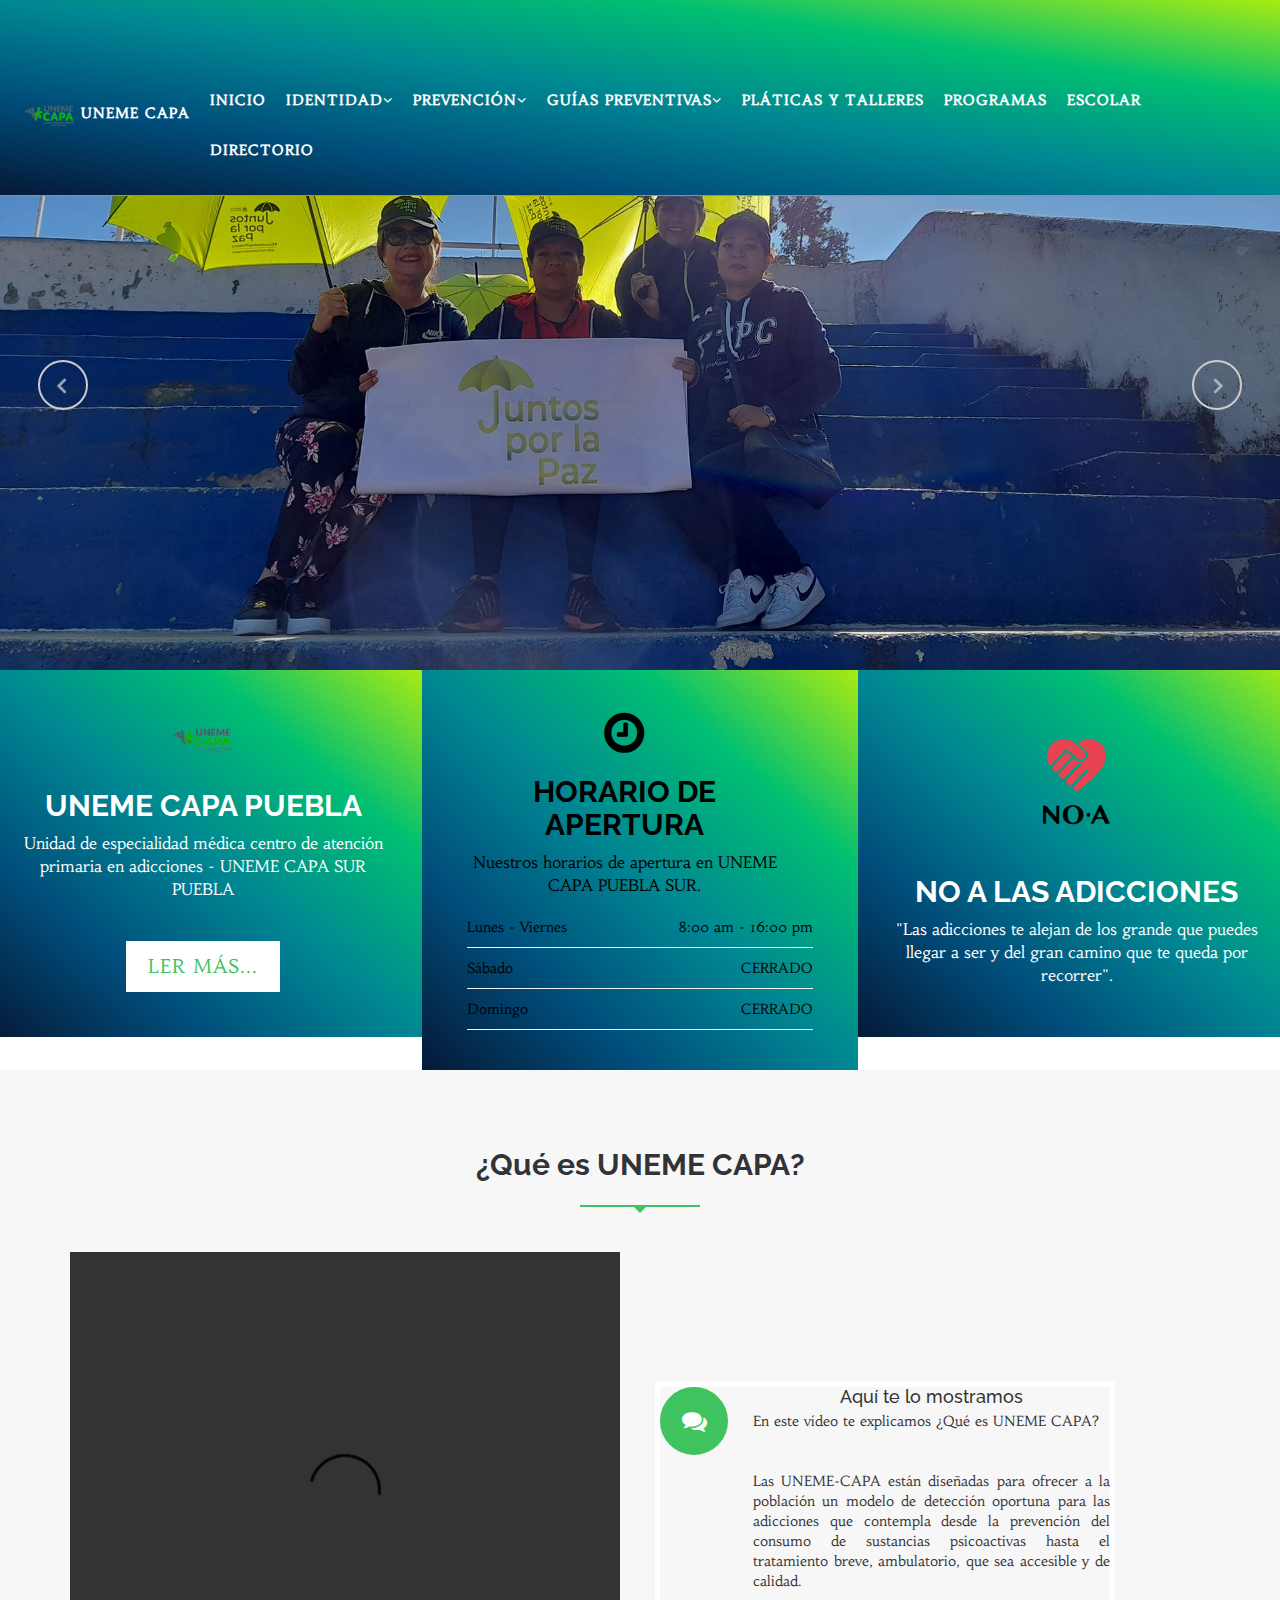
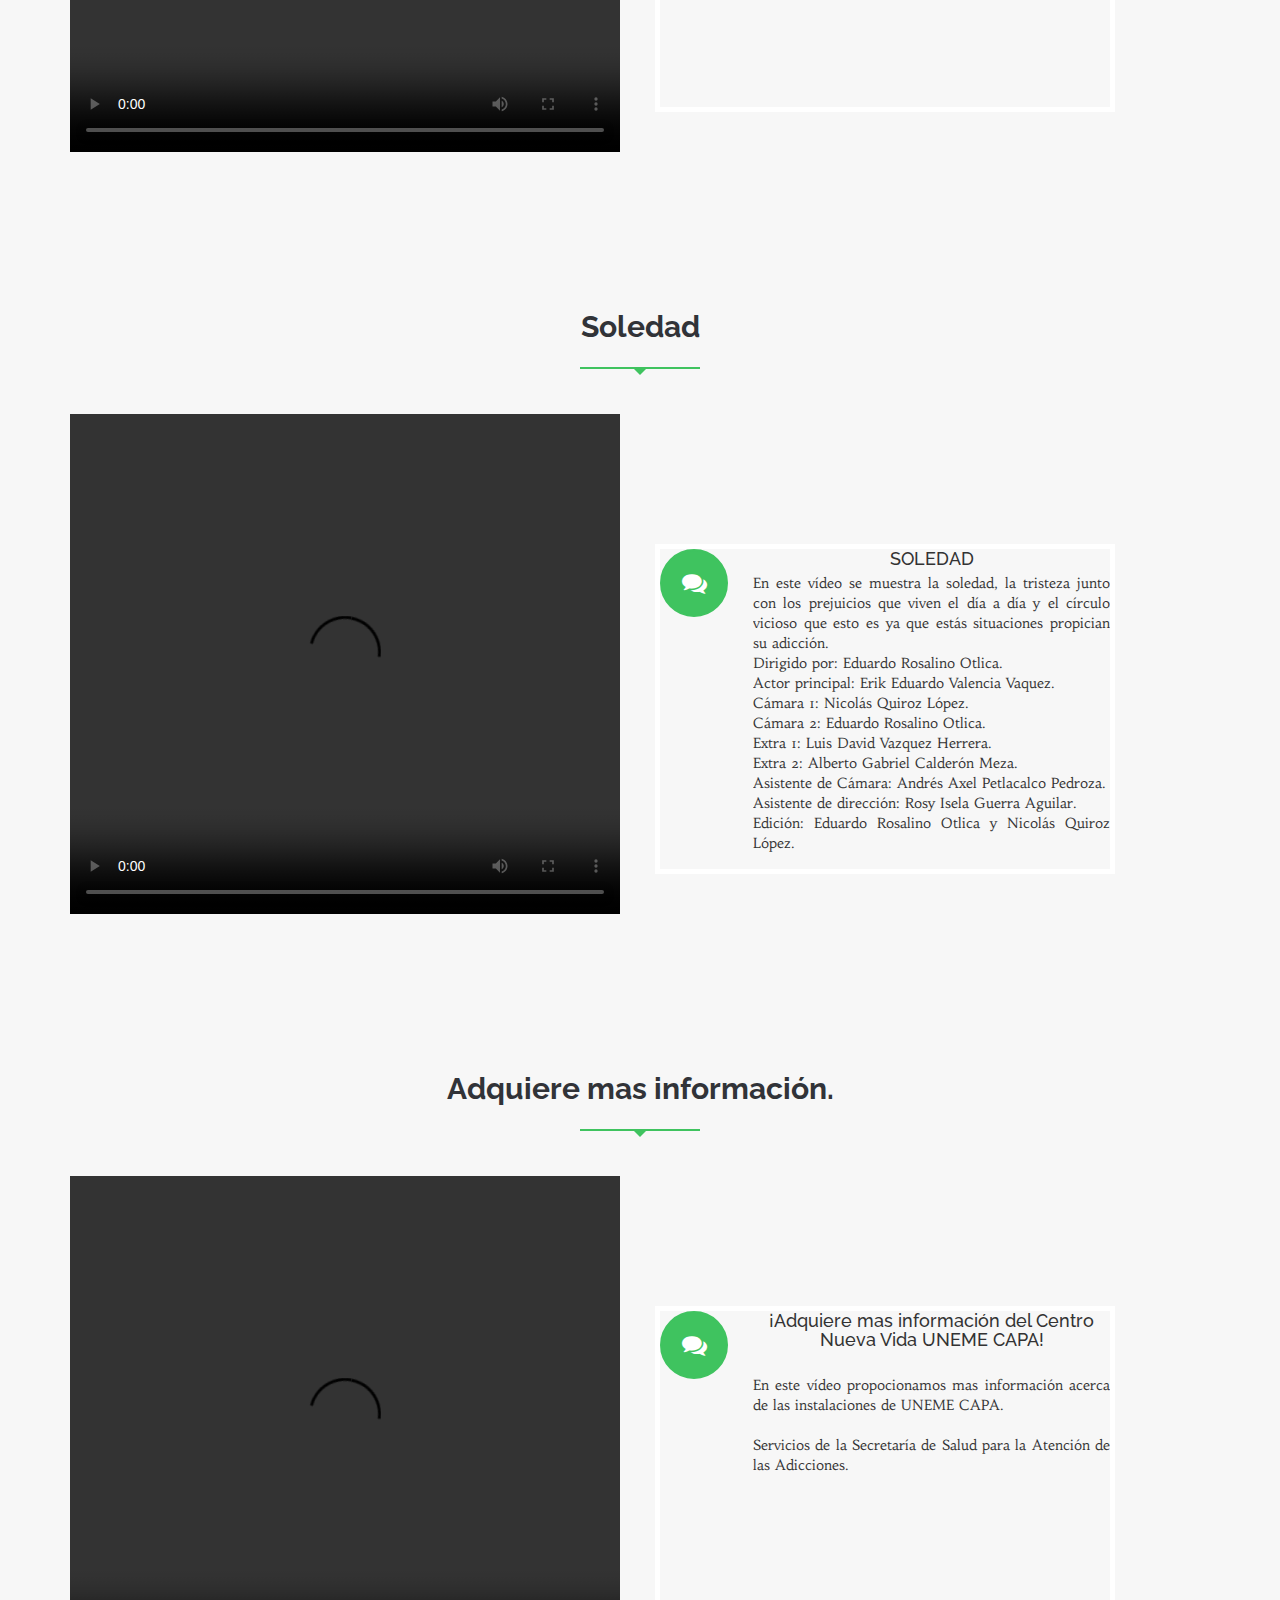
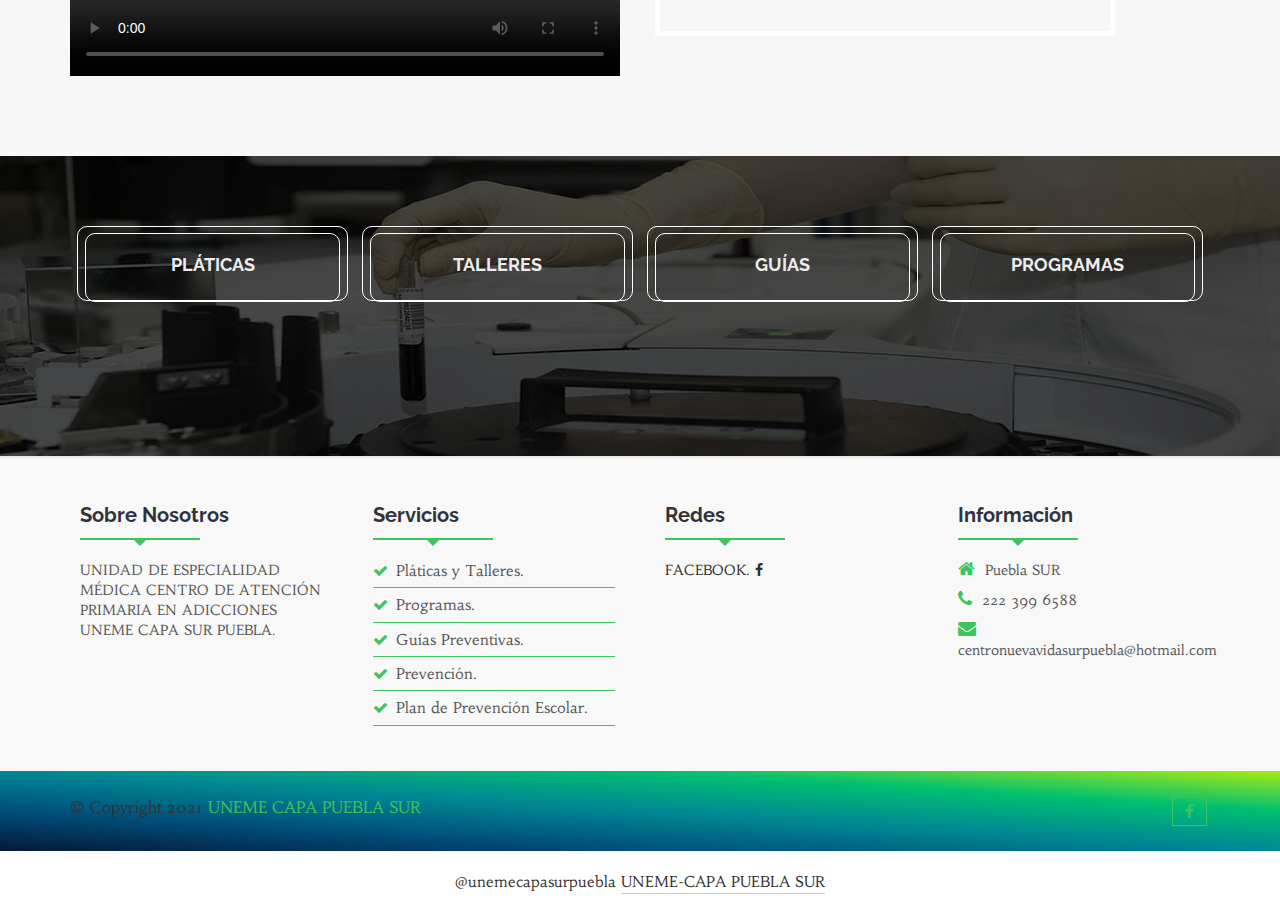
==== commit d2a7abeb: "Modificaciones casi finales" ====
--- a/index.html
+++ b/index.html
@@ -93,31 +93,31 @@
                 <li class="dropdown">
                   <a href="#" class="dropdown-toggle" data-toggle="dropdown" role="button" aria-expanded="false">IDENTIDAD<span class="fa fa-angle-down"></span></a>
                   <ul class="dropdown-menu" role="menu">
-                    <li><a href="medical-counseling.html">JUSTIFICACIÓN</a></li>
-                    <li><a href="medical-research.html">OBJETIVO GENERAL</a></li>
-                    <li><a href="blood-bank.html">OBJETIVOS ESPECIFICOS</a></li>
-                    <li><a href="blood-bank.html">MISIÓN</a></li>
-                    <li><a href="blood-bank.html">VISIÓN</a></li>
+                    <li><a href="justificacion.html">JUSTIFICACIÓN</a></li>
+                    <li><a href="objetivoG.html">OBJETIVO GENERAL</a></li>
+                    <li><a href="objetivoE.html">OBJETIVOS ESPECIFICOS</a></li>
+                    <li><a href="mision.html">MISIÓN</a></li>
+                    <li><a href="vision.html">VISIÓN</a></li>
                   </ul>
                 </li>
                 <li class="dropdown">
                   <a href="#" class="dropdown-toggle" data-toggle="dropdown" role="button" aria-expanded="false">PREVENCIÓN<span class="fa fa-angle-down"></span></a>
                   <ul class="dropdown-menu" role="menu">
-                    <li><a href="medical-counseling.html">TIPOS DE PREVENCIÓN</a></li>
-                    <li><a href="medical-research.html">PLAN INTEGRAL DE PREVENCIÓN</a></li>
+                    <li><a href="tiposPrevencion.html">TIPOS DE PREVENCIÓN</a></li>
+                    <li><a href="planIntegralP.html">PLAN INTEGRAL DE PREVENCIÓN</a></li>
                   </ul>
                 </li>
                 <li class="dropdown">
                   <a href="#" class="dropdown-toggle" data-toggle="dropdown" role="button" aria-expanded="false">GUÍAS PREVENTIVAS<span class="fa fa-angle-down"></span></a>
                   <ul class="dropdown-menu" role="menu">
-                    <li><a href="medical-counseling.html">PADRES Y MAESTROS</a></li>
-                    <li><a href="medical-research.html">NIÑAS Y NIÑOS</a></li>
-                    <li><a href="blood-bank.html">ADOLESCENTES</a></li>
+                    <li><a href="GpadresM.html">PADRES Y MAESTROS</a></li>
+                    <li><a href="GninosN.html">NIÑAS Y NIÑOS</a></li>
+                    <li><a href="Gadolescentes.html">ADOLESCENTES</a></li>
                   </ul>
                 </li>
-                <li><a href="index.html">PLÁTICAS Y TALLERES</a></li>
-                <li><a href="index.html">PROGRAMAS</a></li>
-                <li><a href="index.html">ESCOLAR</a></li>
+                <li><a href="platicasT.html">PLÁTICAS Y TALLERES</a></li>
+                <li><a href="programas.html">PROGRAMAS</a></li>
+                <li><a href="escolar.html">ESCOLAR</a></li>
                 <li><a href="directorio.html">DIRECTORIO</a></li>
               </ul>           
             </div><!--/.nav-collapse -->
@@ -177,7 +177,7 @@
                 Unidad de especialidad médica centro de atención primaria en adicciones - UNEME CAPA SUR PUEBLA 
               </p>
               <div class="readmore_area">
-                <a href="#" data-hover="Read More"><span>Ler más...</span></a>
+                <a href="justificacion.html" data-hover="Ler más"><span>Ler más...</span></a>
               </div>
             </div>
           </div>
@@ -258,8 +258,8 @@
                         <span class="fa fa-comments"></span>
                       </a>
                     </div>
-                    <div class="media-body">
-                      <h4 class="media-heading">Aquí te lo mostramos</h4>
+                    <div class="media-body" style="text-align: justify;">
+                      <center><h4 class="media-heading">Aquí te lo mostramos</h4></center> 
                       <p>
                       En este vídeo te explicamos ¿Qué es UNEME CAPA?
                       <br>
@@ -311,8 +311,8 @@
                         <span class="fa fa-comments"></span>
                       </a>
                     </div>
-                    <div class="media-body">
-                      <h4 class="media-heading">SOLEDAD</h4>
+                    <div class="media-body" style="text-align: justify;">
+                     <center><h4 class="media-heading">SOLEDAD</h4></center> 
                       <p>
                       En este vídeo se muestra la soledad, la tristeza junto con los prejuicios que viven el día a día y el círculo vicioso que esto es ya que estás situaciones propician su adicción. 
                       <BR>
@@ -378,8 +378,8 @@
                         <span class="fa fa-comments"></span>
                       </a>
                     </div>
-                    <div class="media-body">
-                      <h4 class="media-heading">¡Adquiere mas información del Centro Nueva Vida UNEME CAPA!</h4>
+                    <div class="media-body" style="text-align: justify;">
+                     <center><h4 class="media-heading">¡Adquiere mas información del Centro Nueva Vida UNEME CAPA!</h4></center> 
                       <p>
                         <br>
                       En este vídeo propocionamos mas información acerca de las instalaciones de UNEME CAPA.
@@ -453,11 +453,11 @@
                 <div class="line"></div>
               </div>
               <ul class="footer-service">
-                <li><a href="#"><span class="fa fa-check"></span>Pláticas y Talleres.</a></li>
-                <li><a href="#"><span class="fa fa-check"></span>Programas.</a></li>
-                <li><a href="#"><span class="fa fa-check"></span>Guías Preventivas.</a></li>
-                <li><a href="#"><span class="fa fa-check"></span>Prevención.</a></li>
-                <li><a href="#"><span class="fa fa-check"></span>Plan de Prevención Escolar.</a></li>
+                <li><a href="platicasT.html"><span class="fa fa-check"></span>Pláticas y Talleres.</a></li>
+                <li><a href="programas.html"><span class="fa fa-check"></span>Programas.</a></li>
+                <li><a href="GpadresM.html"><span class="fa fa-check"></span>Guías Preventivas.</a></li>
+                <li><a href="tiposPrevencion.html"><span class="fa fa-check"></span>Prevención.</a></li>
+                <li><a href="escolar.html"><span class="fa fa-check"></span>Plan de Prevención Escolar.</a></li>
               </ul>
               </div>
             </div>
